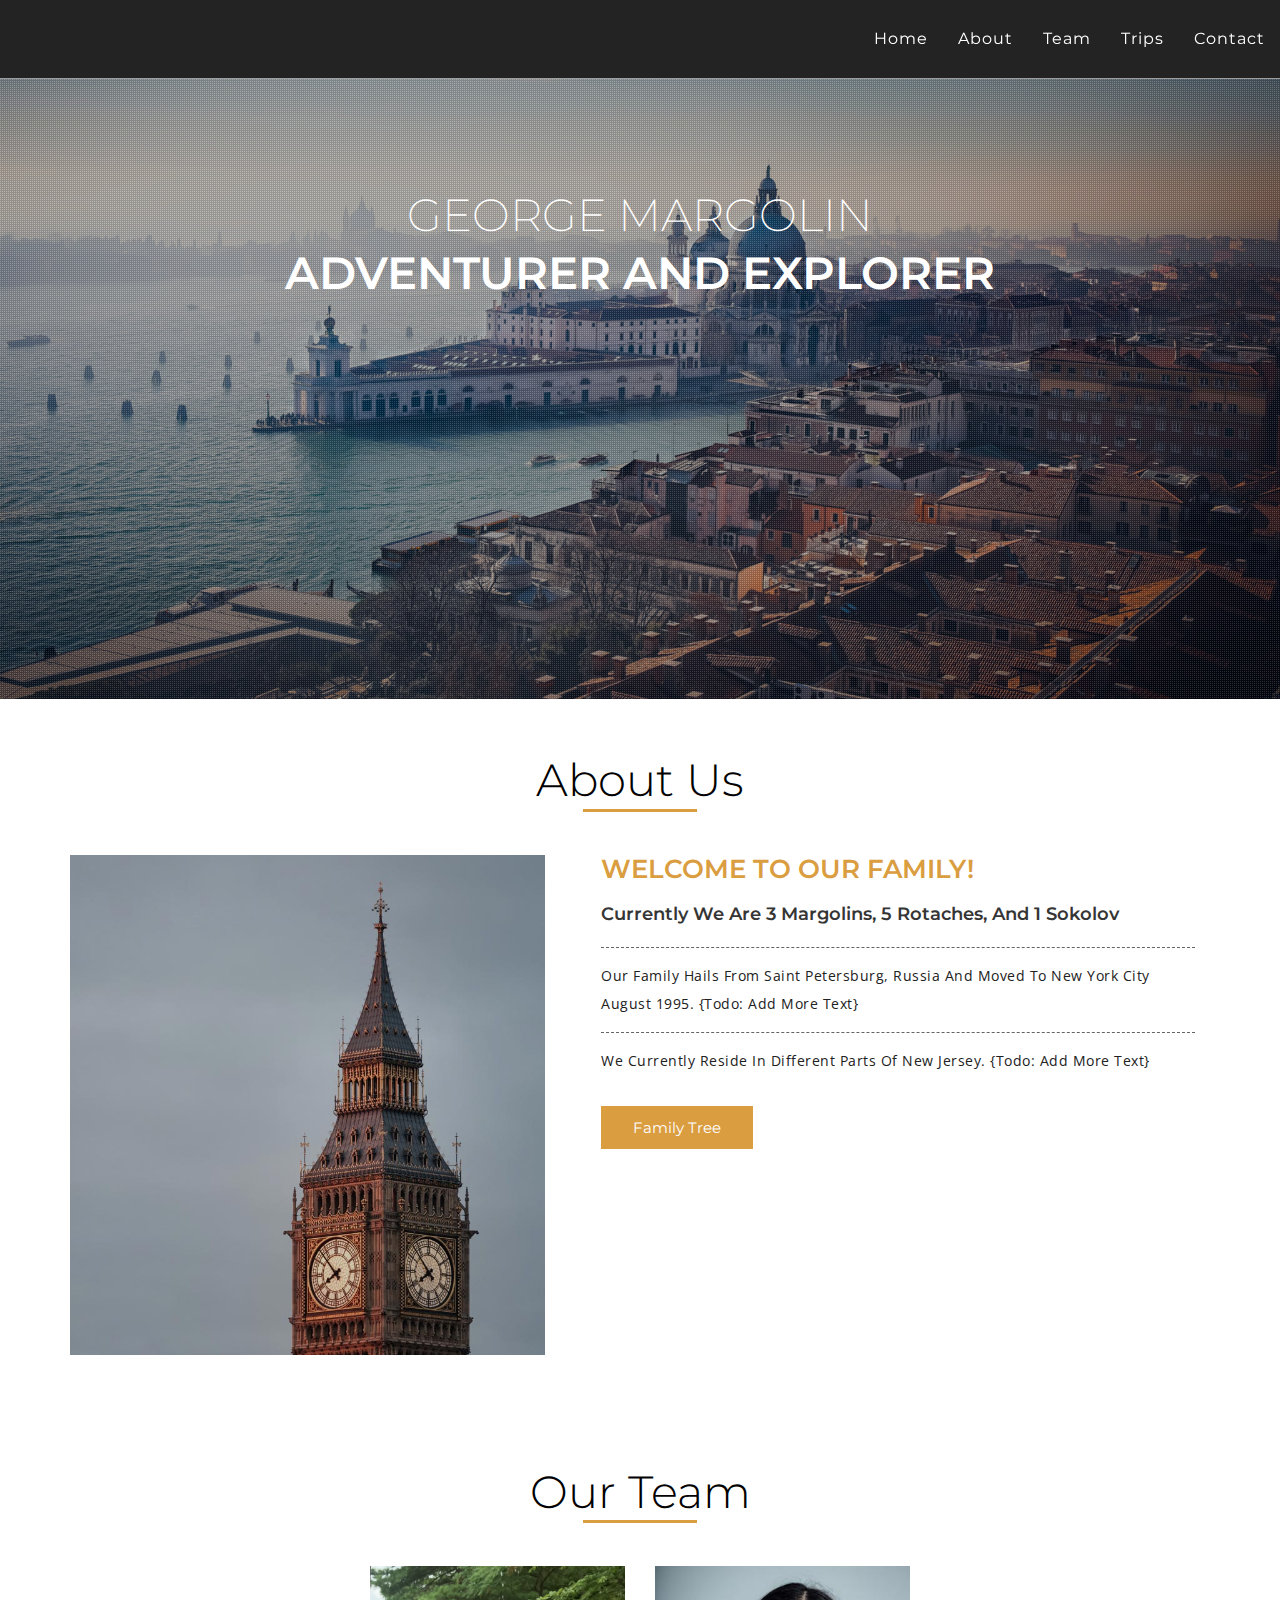
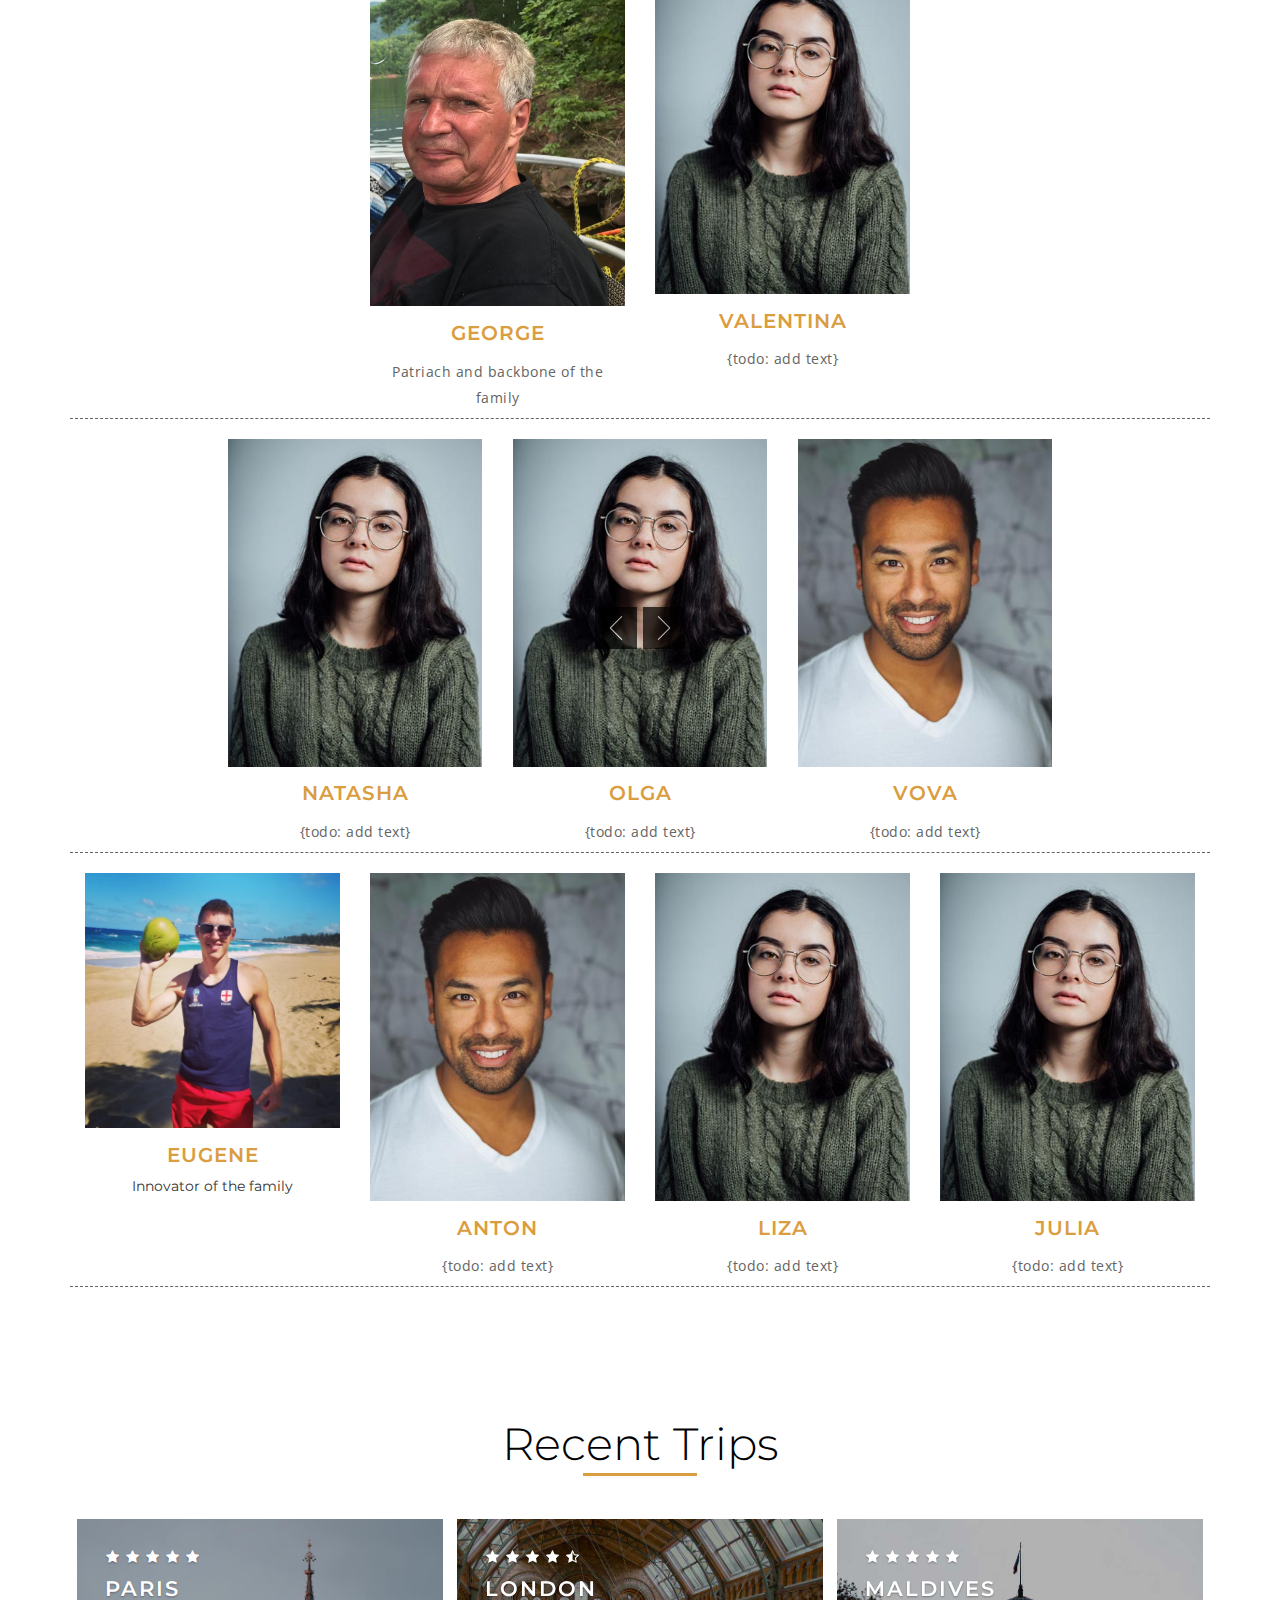
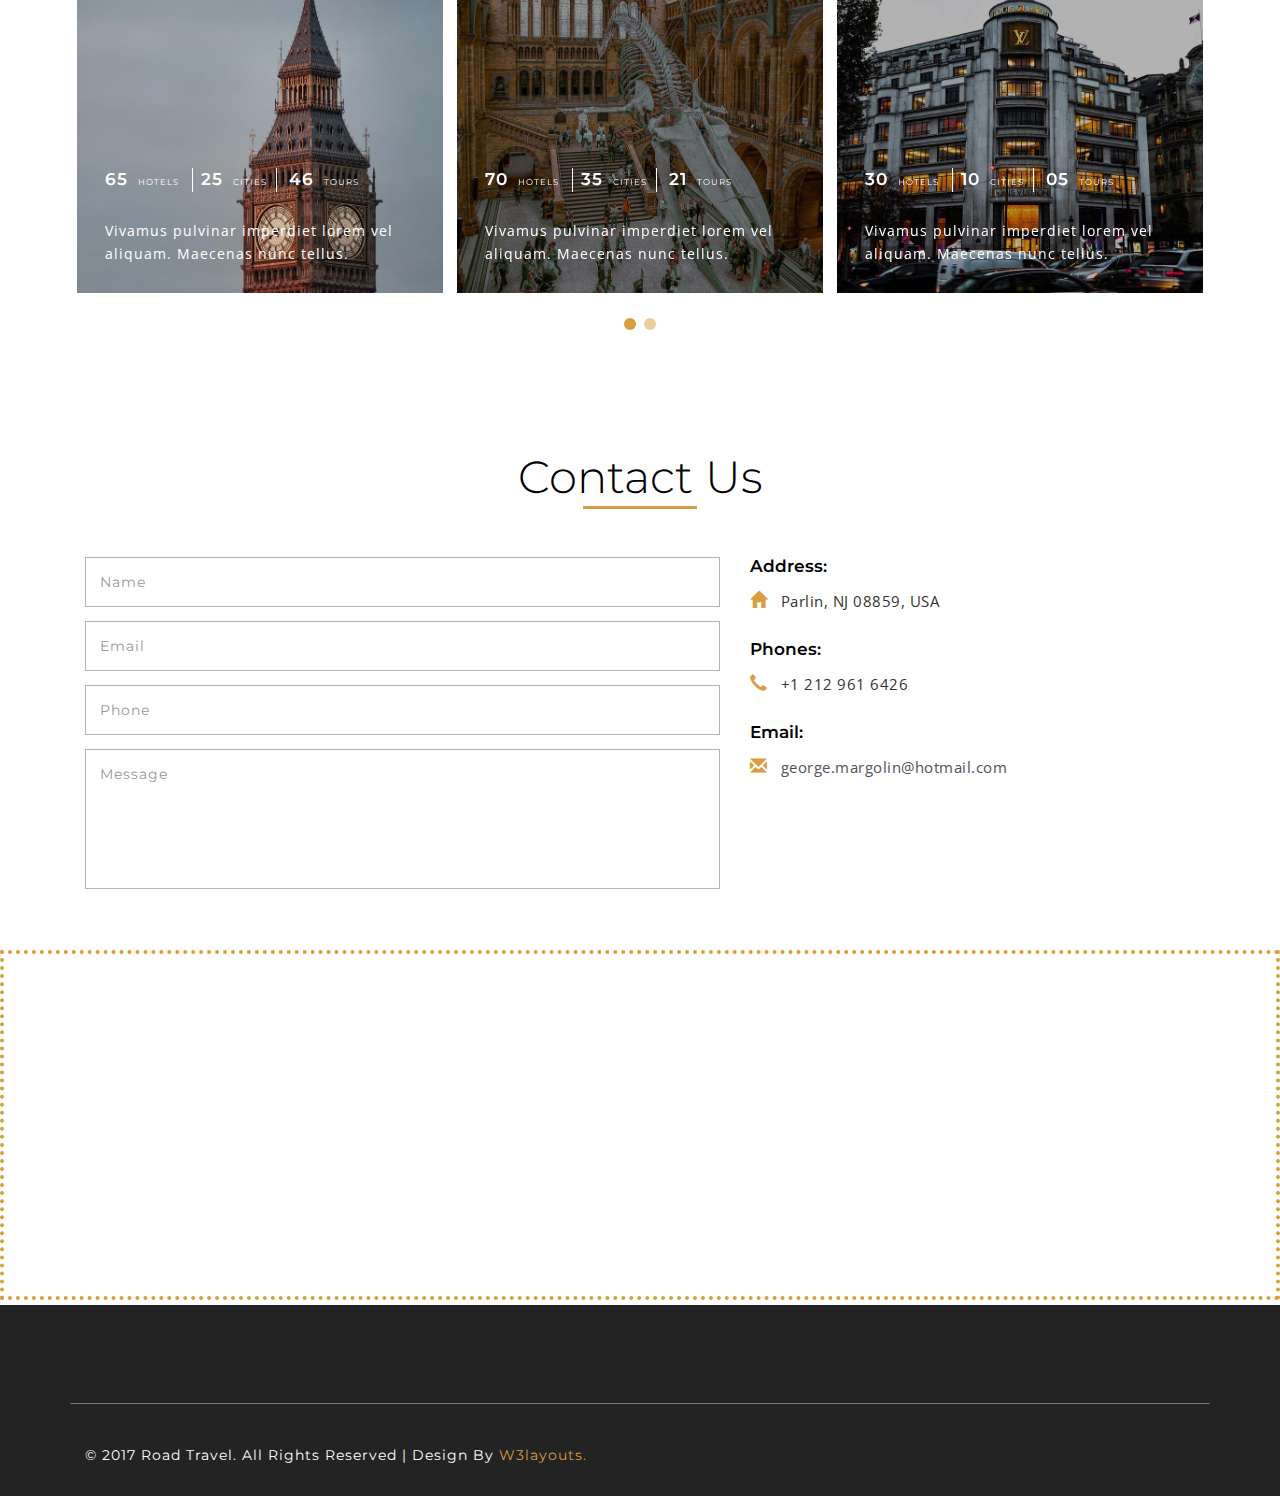
==== index.html @ c6e0de89 "add original template url" ====
<!--
	Author: W3layouts
	Author URL: http://w3layouts.com
	License: Creative Commons Attribution 3.0 Unported
	License URL: http://creativecommons.org/licenses/by/3.0/

https://w3layouts.com/template/road-travel-travel-category-bootstrap-responsive-web-template/
-->
<!DOCTYPE html>
<html lang="en">
<head>
<title>Margolin Travel Page</title>
<!-- Meta tag Keywords -->
<meta name="viewport" content="width=device-width, initial-scale=1">
<meta charset="UTF-8">
<meta name="keywords" content="George Margolin Travel web, Margolin, Sokolov" />
<script type="application/x-javascript"> addEventListener("load", function() { setTimeout(hideURLbar, 0); }, false);
function hideURLbar(){ window.scrollTo(0,1); } </script>
<!--// Meta tag Keywords -->

	<!-- Recent Trips section css files-->
	<link rel="stylesheet" href="css/owl.carousel.css" type="text/css" media="all">
	<link href="css/owl.theme.css" rel="stylesheet">
	<!-- //Recent Trips section css files -->

	<!-- css files -->
	<link rel="stylesheet" href="css/bootstrap.css"> <!-- Bootstrap-Core-CSS -->
	<link rel="stylesheet" href="css/style.css" type="text/css" media="all" /> <!-- Style-CSS --> 
	<link rel="stylesheet" href="css/font-awesome.css"> <!-- Font-Awesome-Icons-CSS -->
	<!-- //css files -->

	<!-- web-fonts -->
	<link href="//fonts.googleapis.com/css?family=Montserrat:100,100i,200,200i,300,300i,400,400i,500,500i,600,600i,700,700i,800,800i,900,900i&amp;subset=cyrillic,cyrillic-ext,latin-ext,vietnamese" rel="stylesheet">

	<link href="//fonts.googleapis.com/css?family=Open+Sans:300,300i,400,400i,600,600i,700,700i,800,800i&amp;subset=cyrillic,cyrillic-ext,greek,greek-ext,latin-ext,vietnamese" rel="stylesheet">
	<!-- //web-fonts -->
	
</head>

<body>

<!-- Header -->
<div class="header">
	<nav class="navbar navbar-default">
		<div class="navbar-header">
			<button type="button" class="navbar-toggle" data-toggle="collapse" data-target="#bs-example-navbar-collapse-1">
				<span class="sr-only">Toggle navigation</span>
				<span class="icon-bar"></span>
				<span class="icon-bar"></span>
				<span class="icon-bar"></span>
			</button>
			<!-- TODO put translation tab and music tab -->
		</div>
		<!--
		<div class="top-nav-text">
			<ul class="social_agileinfo">
				<li><a href="#" class="w3_facebook"><i class="fa fa-facebook"></i></a></li>
				<li><a href="#" class="w3_twitter"><i class="fa fa-twitter"></i></a></li>
				<li><a href="#" class="w3_instagram"><i class="fa fa-instagram"></i></a></li>
				<li><a href="#" class="w3_google"><i class="fa fa-google-plus"></i></a></li>
			</ul>
		</div>
		-->
		<!-- navbar-header -->
		<div class="collapse navbar-collapse" id="bs-example-navbar-collapse-1">
			<ul class="nav navbar-nav navbar-right">
				<li><a class="hvr-underline-from-center active" href="index.html">Home</a></li>
				<li><a href="#about" class="hvr-underline-from-center scroll">About</a></li>
				<li><a href="#team" class="hvr-underline-from-center scroll">Team</a></li>
				<li><a href="#offers" class="hvr-underline-from-center scroll">Trips</a></li>
				<li><a href="#contact" class="hvr-underline-from-center scroll">Contact</a>
			</ul>
		</div>

		<div class="clearfix"> </div>	
	</nav>
</div>
<!-- //Header -->

<!-- Slider -->
<section class="slider">
	<div>
		<ul class="rslides" id="slider">
			<li>
				<div class="w3layouts-banner-top w3layouts-banner-top1">
					<div class="banner-dott">
					<div class="container">
						<div class="slider-info">
								<h2>George Margolin</h2>
								<h4>Adventurer and explorer</h4>
								<div class="bannergrids">
									<div class="col-md-4">
									</div>
									<div class="col-md-4">
									</div>
									<div class="col-md-4">
									</div>
									<div class="clearfix"></div>
								</div>
						</div>
					</div>
					</div>
				</div>
			</li>
			<li>
				<div class="w3layouts-banner-top">
					<div class="banner-dott">
					<div class="container">
						<div class="slider-info">
								<h3>George Margolin</h3>
								<h4>Father and Grandfather</h4>
								<div class="bannergrids">
									<div class="col-md-4">
									</div>
									<div class="col-md-4">
									</div>
									<div class="col-md-4">
									</div>
									<div class="clearfix"></div>
								</div>
						</div>
					</div>
					</div>
				</div>
			</li>
		</ul>
	</div>
	<div class="clearfix"></div>
</section>
<!-- //Slider -->

<!-- About section -->
<section class="about" id="about">
	<div class="container">
		<h3 class="heading">About Us</h3>
		<div class="col-md-5 about_left">
			
		</div>
		<div class="col-md-7 about_right">
			<h3>Welcome to our family!</h3>
			<h4>Currently we are 3 Margolins, 5 Rotaches, and 1 Sokolov</h4>
			<p>Our family hails from Saint Petersburg, Russia and moved to New York City August 1995. {todo: add more text}</p>
			<p>We currently reside in different parts of New Jersey. {todo: add more text}</p>
			<ul>
				<!-- todo add page for family tree -->
				<li><a href="#team" class="w3l scroll">Family Tree</a></li>
			</ul>
		</div>
		<div class="clearfix"></div>
		
	</div>
</section>
<!-- //About section -->

<!-- team -->
<section class="team-section" id="team">
	<div class="container">
		<h3 class="heading">Our Team</h3>
		  <div class="team-row">
			<div class="col-md-3 team-grids">
				<div class="team-img">
					<img class="img-responsive" src="images/george.png" alt="">
					<div class="captn">
						<ul class="top-links">
								<li><a href="#"><i class="fa fa-facebook"></i></a></li>
								<li><a href="#"><i class="fa fa-twitter"></i></a></li>
								
								<li><a href="#"><i class="fa fa-google-plus"></i></a></li>
							</ul>
					</div>
				</div>
				<div class="team-agile">
					<h4>George</h4>
					<p>Patriach and backbone of the family</p>
				</div>
			</div>
			<div class="col-md-3 team-grids">
				<div class="team-img">
					<img class="img-responsive" src="images/t3.jpg" alt="">
					<div class="captn">
						<ul class="top-links">
								<li><a href="#"><i class="fa fa-facebook"></i></a></li>
								<li><a href="#"><i class="fa fa-twitter"></i></a></li>
								
								<li><a href="#"><i class="fa fa-google-plus"></i></a></li>
							</ul>
					</div>
				</div>
				<div class="team-agile">
					<h4>Valentina</h4>
					<p>{todo: add text}</p>
				</div>
			</div>
			<div class="clearfix"> </div>
		  </div>

		  <div class="team-row">
			<div class="col-md-3 team-grids">
				<div class="team-img">
					<img class="img-responsive" src="images/t3.jpg" alt="">
					<div class="captn">
						<ul class="top-links">
								<li><a href="#"><i class="fa fa-facebook"></i></a></li>
								<li><a href="#"><i class="fa fa-twitter"></i></a></li>
								
								<li><a href="#"><i class="fa fa-google-plus"></i></a></li>
							</ul>
					</div>
				</div>
				<div class="team-agile">
					<h4>Natasha</h4>
					<p>{todo: add text}</p>
				</div>
			</div>
			<div class="col-md-3 team-grids">
				<div class="team-img">
					<img class="img-responsive" src="images/t3.jpg" alt="">
					<div class="captn">
						<ul class="top-links">
								<li><a href="#"><i class="fa fa-facebook"></i></a></li>
								<li><a href="#"><i class="fa fa-twitter"></i></a></li>
								
								<li><a href="#"><i class="fa fa-google-plus"></i></a></li>
							</ul>
					</div>
				</div>
				<div class="team-agile">
					<h4>Olga</h4>
					<p>{todo: add text}</p>
				</div>
			</div>
			<div class="col-md-3 team-grids">
				<div class="team-img">
					<img class="img-responsive" src="images/t2.jpg" alt="">
					<div class="captn">
						<ul class="top-links">
								<li><a href="#"><i class="fa fa-facebook"></i></a></li>
								<li><a href="#"><i class="fa fa-twitter"></i></a></li>
								
								<li><a href="#"><i class="fa fa-google-plus"></i></a></li>
							</ul>
					</div>
				</div>
				<div class="team-agile">
					<h4>Vova</h4>
					<p>{todo: add text}</p>
				</div>
			</div>
			<div class="clearfix"> </div>
		  </div>

		  <div class="team-row">
			<div class="col-md-3 team-grids">
				<div class="team-img">
					<img class="img-responsive" src="images/eugene.jpeg" alt="">
					<div class="captn">
						<ul class="top-links">
								<li><a href="#"><i class="fa fa-facebook"></i></a></li>
								<li><a href="#"><i class="fa fa-twitter"></i></a></li>
								
								<li><a href="#"><i class="fa fa-google-plus"></i></a></li>
							</ul>
					</div>
				</div>
				<div class="team-agile">
					<h4>Eugene</h4>Innovator of the family</p>
				</div>
			</div>
			<div class="col-md-3 team-grids">
				<div class="team-img">
					<img class="img-responsive" src="images/t2.jpg" alt="">
					<div class="captn">
						<ul class="top-links">
								<li><a href="#"><i class="fa fa-facebook"></i></a></li>
								<li><a href="#"><i class="fa fa-twitter"></i></a></li>
								
								<li><a href="#"><i class="fa fa-google-plus"></i></a></li>
							</ul>
					</div>
				</div>
				<div class="team-agile">
					<h4>Anton</h4>
					<p>{todo: add text}</p>
				</div>
			</div>
			<div class="col-md-3 team-grids">
				<div class="team-img">
					<img class="img-responsive" src="images/t3.jpg" alt="">
					<div class="captn">
						<ul class="top-links">
								<li><a href="#"><i class="fa fa-facebook"></i></a></li>
								<li><a href="#"><i class="fa fa-twitter"></i></a></li>
								
								<li><a href="#"><i class="fa fa-google-plus"></i></a></li>
							</ul>
					</div>
				</div>
				<div class="team-agile">
					<h4>Liza</h4>
					<p>{todo: add text}</p>
				</div>
			</div>
			<div class="col-md-3 team-grids">
				<div class="team-img">
					<img class="img-responsive" src="images/t3.jpg" alt="">
					<div class="captn">
						<ul class="top-links">
								<li><a href="#"><i class="fa fa-facebook"></i></a></li>
								<li><a href="#"><i class="fa fa-twitter"></i></a></li>
								
								<li><a href="#"><i class="fa fa-google-plus"></i></a></li>
							</ul>
					</div>
				</div>
				<div class="team-agile">
					<h4>Julia</h4>
					<p>{todo: add text}</p>
				</div>
			</div>
			<div class="clearfix"> </div>
		  </div>

	</div>	
</section>		
<!-- //team -->

<!-- Tour trips  -->
<section class="special" id="offers">
	<div class="container">
	<h3 class="heading">Recent Trips</h3>
		<div class="agileits-special-grids">
			<div id="owl-demo" class="owl-carousel owl-theme">
				<div class="item">
					<div class="special-info">
						<div class="special-info-top">
							<div class="special-star">
								<i class="fa fa-star" aria-hidden="true"></i>
								<i class="fa fa-star" aria-hidden="true"></i>
								<i class="fa fa-star" aria-hidden="true"></i>
								<i class="fa fa-star" aria-hidden="true"></i>
								<i class="fa fa-star" aria-hidden="true"></i>
							</div>
							<h4>Paris</h4>
						</div>
						<div class="special-info-bottom">
							<ul>
								<li>65 <span>hotels</span></li>
								<li>25 <span>Cities</span></li>
								<li>46 <span>Tours</span></li>
							</ul>
							<p>Vivamus pulvinar imperdiet lorem vel aliquam. Maecenas nunc tellus.</p>
						</div>
					</div>	
				</div>
				<div class="item">
					<div class="special-info special-info1">
						<div class="special-info-top">
							<div class="special-star">
								<i class="fa fa-star" aria-hidden="true"></i>
								<i class="fa fa-star" aria-hidden="true"></i>
								<i class="fa fa-star" aria-hidden="true"></i>
								<i class="fa fa-star" aria-hidden="true"></i>
								<i class="fa fa-star-half-o" aria-hidden="true"></i>
							</div>
							<h4>London</h4>
						</div>
						<div class="special-info-bottom">
							<ul>
								<li>70 <span>hotels</span></li>
								<li>35 <span>Cities</span></li>
								<li>21 <span>Tours</span></li>
							</ul>
							<p>Vivamus pulvinar imperdiet lorem vel aliquam. Maecenas nunc tellus.</p>
						</div>
					</div>
				</div>
				<div class="item">
					<div class="special-info special-info2">
						<div class="special-info-top">
							<div class="special-star">
								<i class="fa fa-star" aria-hidden="true"></i>
								<i class="fa fa-star" aria-hidden="true"></i>
								<i class="fa fa-star" aria-hidden="true"></i>
								<i class="fa fa-star" aria-hidden="true"></i>
								<i class="fa fa-star" aria-hidden="true"></i>
							</div>
							<h4>Maldives</h4>
						</div>
						<div class="special-info-bottom">
							<ul>
								<li>30 <span>hotels</span></li>
								<li>10 <span>Cities</span></li>
								<li>05 <span>Tours</span></li>
							</ul>
							<p>Vivamus pulvinar imperdiet lorem vel aliquam. Maecenas nunc tellus.</p>
						</div>
					</div>
				</div>
				<div class="item">
					<div class="special-info">
						<div class="special-info-top">
							<div class="special-star">
								<i class="fa fa-star" aria-hidden="true"></i>
								<i class="fa fa-star" aria-hidden="true"></i>
								<i class="fa fa-star" aria-hidden="true"></i>
								<i class="fa fa-star" aria-hidden="true"></i>
								<i class="fa fa-star-half-o" aria-hidden="true"></i>
							</div>
							<h4>Bermuda</h4>
						</div>
						<div class="special-info-bottom">
							<ul>
								<li>120 <span>hotels</span></li>
								<li>50 <span>Cities</span></li>
								<li>24 <span>Tours</span></li>
							</ul>
							<p>Vivamus pulvinar imperdiet lorem vel aliquam. Maecenas nunc tellus.</p>
						</div>
					</div>	
				</div>
				<div class="item">
					<div class="special-info special-info1">
						<div class="special-info-top">
							<div class="special-star">
								<i class="fa fa-star" aria-hidden="true"></i>
								<i class="fa fa-star" aria-hidden="true"></i>
								<i class="fa fa-star" aria-hidden="true"></i>
								<i class="fa fa-star" aria-hidden="true"></i>
								<i class="fa fa-star" aria-hidden="true"></i>
							</div>
							<h4>Australia</h4>
						</div>
						<div class="special-info-bottom">
							<ul>
								<li>70 <span>hotels</span></li>
								<li>35 <span>Cities</span></li>
								<li>21 <span>Tours</span></li>
							</ul>
							<p>Vivamus pulvinar imperdiet lorem vel aliquam. Maecenas nunc tellus.</p>
						</div>
					</div>
				</div>
				<div class="item">
					<div class="special-info special-info2">
						<div class="special-info-top">
							<div class="special-star">
								<i class="fa fa-star" aria-hidden="true"></i>
								<i class="fa fa-star" aria-hidden="true"></i>
								<i class="fa fa-star" aria-hidden="true"></i>
								<i class="fa fa-star" aria-hidden="true"></i>
								<i class="fa fa-star-half-o" aria-hidden="true"></i>
							</div>
							<h4>Thailand</h4>
						</div>
						<div class="special-info-bottom">
							<ul>
								<li>30 <span>hotels</span></li>
								<li>10 <span>Cities</span></li>
								<li>05 <span>Tours</span></li>
							</ul>
							<p>Vivamus pulvinar imperdiet lorem vel aliquam. Maecenas nunc tellus.</p>
						</div>
					</div>
				</div>
			</div>
		</div>
	</div>
</section>
<!-- //Tour packages -->

<!-- contact -->		
<section class="contact" id="contact">
	<div class="container">
		<h3 class="heading">Contact Us</h3>
		<div class="contact-agileinfo">
			<div class="col-md-7 contact-right"> 
				<form action="#" method="post">  
					<input type="text" name="Name" placeholder="Name" required="">
					<input type="email" class="email" name="Email" placeholder="Email" required="">
					<input type="text" name="Phone no" placeholder="Phone" required="">
					<textarea name="Message" placeholder="Message" required=""></textarea>
					<!-- todo implement contact form <input type="submit" value="SUBMIT" >  -->
				</form>
			</div>
			<div class="col-md-5 contact-left">
				<div class="address">
					<h5>Address:</h5>
					<p><i class="glyphicon glyphicon-home"></i> Parlin, NJ 08859, USA</p>
				</div>
				<div class="address address-mdl">
					<h5>Phones:</h5>
					<p><i class="glyphicon glyphicon-earphone"></i> +1 212 961 6426</p>
				</div>
				<div class="address">
					<h5>Email:</h5>
					<p><i class="glyphicon glyphicon-envelope"></i> <a href="mailto:george.margolin@hotmail.com">george.margolin@hotmail.com</a></p>
				</div>
			</div>
			<div class="clearfix"></div>
		</div>
	</div>
</section>
<section class="agileits-w3layouts-map">
	<iframe src="https://www.google.com/maps/embed?pb=!1m14!1m8!1m3!1d3035.840729826542!2d-74.27171308756289!3d40.45666197859065!3m2!1i1024!2i768!4f13.1!3m3!1m2!1s0x89c3cb98b7c00d93%3A0xe7745914ebf3144c!2sSpinnaker%20Pointe%20Clubhouse!5e0!3m2!1sen!2svi!4v1703189027589!5m2!1sen!2svi" allowfullscreen></iframe>

<!-- todo add page visitor js -->

</section>
<!-- //contact -->	


<!-- footer start here -->
<section class="footer-agile">
	<div class="container">
		<div class="footer-agilem">
			<div class="col-sm-8 col-xs-9 copy-w3lsright">
				<p>© 2017 Road Travel. All rights reserved | Design by <a href="http://w3layouts.com"> W3layouts.</a></p>
			</div>
			<div class="clearfix"></div>
		</div>
	</div>
</section>
<!-- //footer end here -->


<!-- js-scripts -->		

	<!-- js -->
	<script type="text/javascript" src="js/jquery-2.1.4.min.js"></script>
	<script type="text/javascript" src="js/bootstrap.js"></script> <!-- Necessary-JavaScript-File-For-Bootstrap --> 
	<!-- //js -->	

	<!--  Testimonials js-->
	<script defer src="js/jquery.flexslider.js"></script>
	<!--Start-slider-script-->
		<script type="text/javascript">
		
		$(window).load(function(){
		  $('.flexslider').flexslider({
			animation: "slide",
			start: function(slider){
			  $('body').removeClass('loading');
			}
		  });
		});
	  </script>
	<!--End-slider-script-->
	<!--  //Testimonials js-->

	<!-- Recent Trips js file-->
	<script src="js/owl.carousel.js"></script>
		<!-- Recent Trips Script-->
		<script>
		$(document).ready(function() { 
			$("#owl-demo").owlCarousel({
		 
				autoPlay: 3000, //Set AutoPlay to 3 seconds
				autoPlay:true,
				items : 3,
				itemsDesktop : [640,5],
				itemsDesktopSmall : [414,4]
		 
			});
			
		}); 
		</script>
		<!-- //Recent Trips section Script-->
	<!-- //Recent Trips js file-->

	<!-- start-smoth-scrolling -->
	<script src="js/SmoothScroll.min.js"></script>
	<script type="text/javascript" src="js/move-top.js"></script>
	<script type="text/javascript" src="js/easing.js"></script>
	<script type="text/javascript">
		jQuery(document).ready(function($) {
			$(".scroll").click(function(event){		
				event.preventDefault();
				$('html,body').animate({scrollTop:$(this.hash).offset().top},1000);
			});
		});
	</script>
	<!-- here stars scrolling icon -->
	<script type="text/javascript">
		$(document).ready(function() {
			/*
				var defaults = {
				containerID: 'toTop', // fading element id
				containerHoverID: 'toTopHover', // fading element hover id
				scrollSpeed: 1200,
				easingType: 'linear' 
				};
			*/
								
			$().UItoTop({ easingType: 'easeOutQuart' });
								
			});
	</script>
	<!-- //here ends scrolling icon -->
	<!-- start-smoth-scrolling -->

	<!-- Banner-js -->
	<script src="js/responsiveslides.min.js"></script>
	<script>
		$(function () {
			$("#slider").responsiveSlides({
				auto: true,
				pager:false,
				nav: true,
				speed: 1000,
				namespace: "callbacks",
				before: function () {
					$('.events').append("<li>before event fired.</li>");
				},
				after: function () {
					$('.events').append("<li>after event fired.</li>");
				}
			});
		});
	</script>
	<!-- //Baneer-js -->

	<!-- script for fonts --
		<script>
		$(document).ready(function() {

		var fontSize = $(window).width()/50;
		$('body').css('font-size', fontSize);

		$(window).resize(function() {
		var fontSize = $(window).width()/50;
		$('body').css('font-size', fontSize);
		});

		});
		</script>
	<!-- //script for fonts -->

<!-- //js-scripts -->
</body>
</html>
---- css/style.css ----
/*--
Author: W3layouts
Author URL: http://w3layouts.com
License: Creative Commons Attribution 3.0 Unported
License URL: http://creativecommons.org/licenses/by/3.0/
--*/
body{
	padding:0;
	margin:0;
	background:#fff;
	position:relative;
	font-family: 'Montserrat', sans-serif;
}
body a{
    transition:0.5s all;
	-webkit-transition:0.5s all;
	-moz-transition:0.5s all;
	-o-transition:0.5s all;
	-ms-transition:0.5s all;
}
a:hover{
	text-decoration:none;
}
input[type="button"],input[type="submit"],.contact-form input[type="submit"]{
	transition:0.5s all;
	-webkit-transition:0.5s all;
	-moz-transition:0.5s all;
	-o-transition:0.5s all;
	-ms-transition:0.5s all;
}
h1,h2,h3,h4,h5,h6{
	margin:0;	
	font-weight: 600;
}	
p{
	margin:0;
	letter-spacing: .5px;
	font-family: 'Open Sans', sans-serif;
}
ul{
	margin:0;
	padding:0;
}
label{
	margin:0;
}
/*--header--*/
.navbar-header h1 {
    text-align: center;
}
.navbar-header h1 img {
    margin-right: 0.3em;
}
.navbar-header h1 a {
    color: #FFF;
    text-decoration: none;
    font-size: 30px;
    display: block;
    background: #da9d40;
    padding: 12px 20px;
    font-weight: 600;
	font-family: 'Montserrat', sans-serif;
}
.navbar-header h1 a span {
    font-size: .3em;
    display: block;
    letter-spacing: 8px;
}
.social_agileinfo li {
    display: inline-block;
}
.social_agileinfo li a {
    width: 38px;
    height: 38px;
    line-height: 38px;
    display: block;
    border: 1px dashed #fff;
    text-align: center;
    color: #fff;
}
.w3_facebook:hover {
    border-color: #3b5998;
    color: #3b5998;
    -webkit-border-radius: 50%;
    -moz-border-radius: 50%;
    border-radius: 50%;
}
.w3_twitter:hover {
    border-color:#1da1f2;
    color: #1da1f2;
    -webkit-border-radius: 50%;
    -moz-border-radius: 50%;
    border-radius: 50%;
}
.w3_google:hover {
    border-color: #dd4b39;
    color: #dd4b39;
    -webkit-border-radius: 50%;
    -moz-border-radius: 50%;
    border-radius: 50%;
}
.w3_instagram:hover {
    border-color: #833ab4;
    color: #833ab4;
    -webkit-border-radius: 50%;
    -moz-border-radius: 50%;
    border-radius: 50%;
}

/*-- top-nav --*/
.glyphicon.glyphicon-phone {
    color: #000;
    font-size: 33px;
	display: inline;
}
.nav-contact-w3ls {
    padding-right: 10px;
    margin-right: 10px;
	float: left;
}
.nav-contact-w3ls i.fa {
    color: #fff;
    font-size: 17px;
    background: #23B684;
    border-radius: 50%;
    width: 40px;
    height: 40px;
    text-align: center;
    line-height: 40px;
    margin-right: .5em;
}
.nav-contact-w3ls p {
    display: inline-block;
    font-size: 16px;
    text-transform: uppercase;
    letter-spacing: 1px;
    color: #ffffff;
}
.top-nav-text .call {
    font-size: 14px;
    color: #ffffff;
    font-weight: 600;
    /* float: left; */
    margin-top: 4px;
}
.top-nav-text {
	padding: 10px 0;
    float: right;
    width: 11%;
    margin-left: 18em;
}
/* Underline From Center */
.hvr-underline-from-center {
  display: inline-block;
  vertical-align: middle;
  -webkit-transform: translateZ(0);
  transform: translateZ(0);
  box-shadow: 0 0 1px rgba(0, 0, 0, 0);
  -webkit-backface-visibility: hidden;
  backface-visibility: hidden;
  -moz-osx-font-smoothing: grayscale;
  position: relative;
  overflow: hidden;
}
.hvr-underline-from-center:before {
  content: "";
  position: absolute;
  z-index: -1;
  left: 50%;
  right: 50%;
  bottom: 0;
  background: #da9d40;
  height: 2px;
  -webkit-transition-property: left, right;
  transition-property: left, right;
  -webkit-transition-duration: 0.3s;
  transition-duration: 0.3s;
  -webkit-transition-timing-function: ease-out;
  transition-timing-function: ease-out;
}
.hvr-underline-from-center:hover:before, .hvr-underline-from-center:focus:before, .hvr-underline-from-center:active:before {
  left: 0;
  right: 0;
}

.navbar-default {
    background: none;
    border: none;
    margin: 0;
    min-height: inherit;
}
.navbar-default .navbar-nav > .active > a, .navbar-default .navbar-nav > .active > a:hover, .navbar-default .navbar-nav > .active > a:focus {
    color: #99abd5;
    background: none;
}
.navbar-nav > li {
   margin: 0 0.5em;
}
.navbar-nav > li:nth-child(6){
	margin-right:0!important;
}
.navbar-default .navbar-nav > li > a:hover, .navbar-default .navbar-nav > li > a:focus,.navbar-default .navbar-nav li a.active {
    color: #ff8c00;
}
.navbar-right {
    float: right!important;
    margin-right:0px!important;
    margin-top: 0em;
    padding: 14px 0;
}
.navbar-collapse {
    padding: 0!important;
}
/*-- //top-nav --*/
/*-- animate popup --*/ 
/*-- login form --*/
.login-top.sign-top {
    background: #272525;
}
.agileits-login {
    padding:3em;
}
.agileits-login input[type="text"], .agileits-login input[type="password"], .agileits-login input[type="email"], .agileits-login textarea {
    outline: none;
    font-size: 1em;
    color: #fff;
    padding: 10px;
	letter-spacing: 1px;
    margin: 0;
    width: 100%;
    border: none;
    border-bottom: 2px solid transparent;
    -webkit-appearance: none;
    margin-bottom: 2em;
    background: rgba(146, 142, 142, 0.33);
}
.agileits-login textarea {
	resize:none;
	height:80px;
	margin-bottom:0!important;
}
.agileits-login input[type="text"]:focus, .agileits-login input[type="password"]:focus,.agileits-login input[type="email"]:focus,.agileits-login textarea:focus {
    border-bottom: 2px solid rgb(223, 31, 58);
}
.agileits-login ::-webkit-input-placeholder {
   color: #fff; 
} 
.agileits-login :-moz-placeholder { /* Firefox 18- */
   color: #fff;
} 
.agileits-login ::-moz-placeholder {  /* Firefox 19+ */
   color: #fff; 
} 
.agileits-login :-ms-input-placeholder {  
   color: #fff; 
}
/*-- checkbox --*/
.agileits-login label {
    font-size: 1em;
    color: #fff;
	letter-spacing: 0.5px;
    font-weight: 400;
    cursor: pointer;
    position: relative;
}
input.checkbox {
    background: #ff304d;
    cursor: pointer;
    width: 1.2em;
    height: 1.2em;
    display: inline-block;
	margin: 0 5px 0 0;
	vertical-align: text-bottom;
}
input.checkbox:before {
	content: "";
	position: absolute;
	width: 1.2em;
	height: 1.2em;
	background: inherit;
	cursor: pointer;
}
input.checkbox:after {
	content: ""; 
	position: absolute;
	top: 0px;
	left: 0;
	z-index: 1;
	width: 1.2em;
	height: 1.2em;
	border: 1px solid #fff; 
	-webkit-transition: .4s ease-in-out;
	-moz-transition: .4s ease-in-out; 
	transition: .4s ease-in-out;
}
input.checkbox:checked:after {
	-webkit-transform: rotate(-45deg);
	-moz-transform: rotate(-45deg);
	-o-transform: rotate(-45deg);
	-ms-transform: rotate(-45deg);
	transform: rotate(-45deg);
	height: 1.2em;
	border-color: #fff;
	border-top-color: transparent;
	border-right-color: transparent;
}
.anim input.checkbox:checked:after {
	-webkit-transform: rotate(-45deg);
	-moz-transform: rotate(-45deg);
	-o-transform: rotate(-45deg);
	-ms-transform: rotate(-45deg);
	transform: rotate(-45deg);
	height: .6em;
	border-color: transparent;
	border-right-color: transparent;
	animation: .4s rippling .4s ease;
	animation-fill-mode: forwards;
}
@keyframes rippling {
	50% {
		border-left-color: #fff;
	}
	100% {
		border-bottom-color: #fff;
		border-left-color: #fff;
	}
} 
/*-- //checkbox --*/ 
.wthree-text {
    margin-top: 0.5em;
}
.wthree-text ul li {
    display: inline-block;
    float: left;
}
.wthree-text ul li:nth-child(2) {
    float: right;
}
.wthree-text ul li a {
    font-size: 1em;
    color: #fff;
	letter-spacing: 0.5px;
	transition: 0.5s all;
	-webkit-transition: 0.5s all;
	-moz-transition: 0.5s all;
	-o-transition: 0.5s all;
	-ms-transition: 0.5s all;
}
.wthree-text ul li a:hover {
    text-decoration: underline;
}
.w3ls-submit {
    text-align: center;
    margin-top: 2.5em;
} 
.agileits-login input[type="submit"] {
    font-size: 1em;
    color: #fff;
    border:none;
    outline: none;
    padding: .8em 5em;
    -webkit-appearance: none;
	text-transform: uppercase;
    transition: .5s all;
    background: #dd1733;
    display: inline-block;
	transition: 0.5s all;
	-webkit-transition: 0.5s all;
	-moz-transition: 0.5s all;
	-o-transition: 0.5s all;
	-ms-transition: 0.5s all;
}
.agileits-login input[type="submit"]:hover {
    background:#01bcfa;
	transition: 0.5s all;
	-webkit-transition: 0.5s all;
	-moz-transition: 0.5s all;
	-o-transition: 0.5s all;
	-ms-transition: 0.5s all;
} 
.modal-header {
    border-bottom: none;
}
/*-- //animate popup --*/ 
.navbar {
  margin-bottom: 0;
}
.navbar-nav {
  float: right;
}
.navbar-default {
  background:none;
  border-color: #012231;
}
.navbar-default .navbar-brand {
	color:#fff !important;
	font-size:40px;
	text-decoration: none;
}
a.navbar-brand img {
    display: inline-block;
}
.navbar-default .navbar-collapse, .navbar-default .navbar-form {
    padding: 0;
}
.navbar-default .navbar-brand:hover {
	color: #fff;
	text-decoration: none;
}
a.navbar-brand span {
  color: #2FD828;
  margin-left: 12px;
}
.navbar {
    position: relative;
    min-height: inherit;
}
.navbar-default .navbar-nav > .active > a, .navbar-default .navbar-nav > .active > a:hover, .navbar-default .navbar-nav > .active > a:focus {
  color: #fff;
  background-color: #2FD828;
}
.navbar-default .navbar-nav > li > a{
	color: #fff;
	font-size: 16px;
	letter-spacing: 1px;
	text-transform:capitalize;
    padding: 5px 0;
    margin: 0 .5em;
    position: relative;
    font-weight: 400;
}
.navbar-nav > li > a {
    padding-top: 10px;
    padding-bottom: 10px;
}
.navbar-default .navbar-nav > .open > a, .navbar-default .navbar-nav > .open > a:hover, .navbar-default .navbar-nav > .open > a:focus {
    color: #fff;
    background-color: transparent;
}
.dropdown-menu > li > a {
    padding: 10px 20px;
    color: #000;
    font-size: 15px;
}
.dropdown-menu {
    padding: 0px 0;
}
.dropdown-menu > li > a:hover, .dropdown-menu > li > a:focus {
    color: #fff;
    background-color: #da9d40;
}
.caret {
    color: #da9d40;
}
.navbar-brand {
    height: 0;
    padding: 0;
}
.navbar{
    border-radius: 0px; 
	border:none;
}
.navbar-default .navbar-brand {
    color: #fff;
}
.navbar-default .navbar-nav > li > a:hover, .navbar-default .navbar-nav > li > a:focus, .navbar-default .navbar-nav > li > a.active {
    color: #ffffff;
}
.navbar {
    border-radius: 0px;
    border: none;
    padding: 10px 0;
}
.header {
    background: #232323;
    border-bottom: 1px solid #9e9e9e;
	padding:0 0em;
}
/*--//header--*/
/*--slider--*/
#slider2,
#slider3 {
  box-shadow: none;
  -moz-box-shadow: none;
  -webkit-box-shadow: none;
  margin: 0 auto;
}
.rslides_tabs li:first-child {
  margin-left: 0;
}
.rslides_tabs .rslides_here a {
  background: rgba(255,255,255,.1);
  color: #fff;
  font-weight: bold;
}
.events {
  list-style: none;
}
.callbacks_container {
  position: relative;
  float: left;
  width: 100%;
}
.callbacks {
  position: relative;
  list-style: none;
  overflow: hidden;
  width: 100%;
  padding: 0;
  margin: 0;
}
.callbacks li {
  position: absolute;
  width: 100%;
}
.callbacks img {
  position: relative;
  z-index: 1;
  height: auto;
  border: 0;
}
.callbacks .caption {
	display: block;
	position: absolute;
	z-index: 2;
	font-size: 20px;
	text-shadow: none;
	color: #fff;
	left: 0;
	right: 0;
	padding: 10px 20px;
	margin: 0;
	max-width: none;
	top: 10%;
	text-align: center;
}

.callbacks_nav {
    position: absolute;
    -webkit-tap-highlight-color: rgba(0,0,0,0);
    top: 55%;
    left: 40px;
    opacity: 0.7;
    z-index: 3;
    text-indent: -9999px;
    overflow: hidden;
    text-decoration: none;
    height: 42px;
    width: 42px;
}
.callbacks_nav.next {
    left: auto;
    background: url(../images/left.png) no-repeat 9px 9px  #000;
    right: 47.2%;
}
.callbacks_nav.next:hover {
    background-color: #da9d40;
}
.callbacks_nav.prev {
    left: auto;
    background: url(../images/right.png) no-repeat 9px 9px #000;
    left: 47.2%;
}
.callbacks_nav.prev:hover {
    background-color: #da9d40;
}
#slider3-pager a {
  display: inline-block;
}
#slider3-pager span{
  float: left;
}
#slider3-pager span{
	width:100px;
	height:15px;
	background:#fff;
	display:inline-block;
	border-radius:30em;
	opacity:0.6;
}
#slider3-pager .rslides_here a {
  background: #FFF;
  border-radius:30em;
  opacity:1;
}
#slider3-pager a {
  padding: 0;
}
#slider3-pager li{
	display:inline-block;
}
.rslides {
  position: relative;
  list-style: none;
  overflow: hidden;
  width: 100%;
  padding: 0;
}
.rslides li {
  -webkit-backface-visibility: hidden;
  position: absolute;
  display:none;
  width: 100%;
  left: 0;
  top: 0;
}
.rslides li{
  position: relative;
  display:block;
  float: left;
}
.rslides img {
  height: auto;
  border: 0;
  }
.callbacks_tabs {
    list-style: none;
    position: absolute;
    top: 75%;
    left: 46%;
    padding: 0;
    margin: 0;
    display: block;
    z-index: 99;
}
.slider-top span{
	font-weight:600;
}
.callbacks_tabs li {
    display: inline-block;
    margin: 0px 7px;
    border: 1px solid #fff;
    border-radius: 50%;
    line-height: 0;
    width: 26px;
    height: 26px;
    padding: 0px 5px;
}
/*----*/
.callbacks_tabs a{
 visibility: hidden;
}
.callbacks_tabs a:after {
    content: "\f111";
    font-size: 0;
    font-family: FontAwesome;
    visibility: visible;
    display: block;
    height:15px;
    width:15px;
    display: inline-block;
    background: #ffffff;
    border-radius: 50%;
    -webkit-border-radius: 50%;
    -o-border-radius: 50%;
    -moz-border-radius: 50%;
    -ms-border-radius: 50%;
}
.callbacks_here a:after{
       background: #ff4c4c;
}
/*-- //slider --*/
/*-- banner-top --*/
.w3layouts-banner-top{
    background: url(../images/bg5.jpg) no-repeat 0px 0px;
    background-size: cover;	
	-webkit-background-size: cover;	
	-moz-background-size: cover;
	-o-background-size: cover;		
	-moz-background-size: cover;
	min-height:700px;
}
.w3layouts-banner-top1{
	background: url(../images/bg7.jpg) no-repeat 0px 0px;
    background-size: cover;	
	-webkit-background-size: cover;	
	-moz-background-size: cover;
	-o-background-size: cover;		
	-moz-background-size: cover;
	min-height:700px;
}
.w3layouts-banner-top2{
	background: url(../images/bg8.jpg) no-repeat 0px 0px;
    background-size: cover;	
	-webkit-background-size: cover;	
	-moz-background-size: cover;
	-o-background-size: cover;		
	-moz-background-size: cover;	
	min-height:700px;
}
.w3layouts-banner-top3{
	background: url(../images/bg.jpg) no-repeat 0px 0px;
    background-size: cover;	
	-webkit-background-size: cover;	
	-moz-background-size: cover;
	-o-background-size: cover;		
	-moz-background-size: cover;	
	min-height:700px;
}
.w3layouts-banner-top4{
	background: url(../images/bg4.jpg) no-repeat 0px 0px;
    background-size: cover;	
	-webkit-background-size: cover;	
	-moz-background-size: cover;
	-o-background-size: cover;		
	-moz-background-size: cover;
	min-height:700px;
}
.banner-dott, .banner-dott1 {
    background: url(../images/dott.png)repeat 0px 0px;
    background-size: 2px;
    -webkit-background-size: 2px;
    -moz-background-size: 2px;
    -o-background-size: 2px;
    -ms-background-size: 2px;
	min-height:700px;
}

.banner1{
    background: url(../images/bg2.jpg) no-repeat 0px 0px;
    background-size: cover;	
	-webkit-background-size: cover;	
	-moz-background-size: cover;
	-o-background-size: cover;		
	-moz-background-size: cover;
	min-height:300px;
}
.w3ls-button a {
    color: #ffffff;
    font-size: 15px;
    padding: .8em 2em;
    text-decoration: none;
    background: none;
    border: 2px solid #fff;
    text-align: center;
    letter-spacing: 1px;
}
.w3ls-button a:hover {
    background: #da9d40;
    border: 2px solid #da9d40;
}
/*-- //banner-top --*/ 
.slider-info {
	padding:12em 0 0;
    text-align: center;
}
.slider-info h3,.slider-info h2 {
    font-size: 3.7em;
    color: #fff;
    text-transform: uppercase;
    font-weight: 200;
    letter-spacing: 0px;
}
.slider-info h4 {
    font-size: 3.7em;
    color: #fff;
    text-transform: uppercase;
    font-weight: 600;
    letter-spacing: 0px;
    padding: 0.2em 0em .7em;
}
.banner-form-agileinfo p {
    color: #fff;
    font-weight: normal;
    letter-spacing: 0.5px;
    font-size: 14px;
    margin: 1em 0;
    line-height: 1.8em;
}
.banner-form-agileinfo h5 {
    color: #fff;
    font-size: 25px;
    letter-spacing: 1px;
    text-transform: uppercase;
}
.slider-info i {
    font-size: 3em;
    color: #eee;
}
.bannergrids {
    margin-top: 8em;
}
.bannergrids .grid1 p {
    color: #bbb;
    margin: 1.5em 0 0;
    font-size: 15px;
	line-height: 26px;
}
.grid1 {
    background: rgba(0, 0, 0, 0.5);
    padding: 2em 2em;
    border: 1px dotted #da9d40;
    -webkit-transition: 0.5s all;
    -o-transition: 0.5s all;
    -moz-transition: 0.5s all;
    -ms-transition: 0.5s all;
    transition: 0.5s all;
}
.grid1:hover {
    background: rgba(218, 157, 64, 0.5);
    -webkit-transition: 0.5s all;
    -o-transition: 0.5s all;
    -moz-transition: 0.5s all;
    -ms-transition: 0.5s all;
    transition: 0.5s all;
}

/*-- bootstrap-modal-pop-up --*/
.modal-header {
    font-size: 2em;
    color: #da9d40;
    text-align: center;
    text-transform: uppercase;
    border: 1px solid #fff;
}
.close {
    opacity: 1;
}
.modal-body p {
    color: #999;
    text-align: left;
    padding: 1em 2em 0em;
	margin: 0 !important;
	line-height:2em;
}
.modal-body p i {
    display: block;
    margin: 1em 0;
    color: #212121;
}
.modal-body {
    padding:0;
}
.modal-body img {
    padding: 0em 1em 0 1em;
}
.modal-content {
    border-radius: 0;
}
button.close {
    font-size: 1.5em;
    color:#000;
	outline: none;
}
/*-- //bootstrap-modal-pop-up --*/

.banner-form-agileinfo input[type="text"], .banner-form-agileinfo input[type="tel"], .banner-form-agileinfo textarea,.banner-form-agileinfo .form-control {
    border: none;
    width: 100%;
    background: rgba(0, 0, 0, 0.5);
    padding: 10px 15px;
    margin-bottom: 15px;
    outline: none;
    font-size: 14px;
    color: #fff;
    letter-spacing: 1px;
}

.banner-form-agileinfo input[type="text"]:focus, .banner-form-agileinfo input[type="tel"]:focus, .banner-form-agileinfo textarea {
    -webkit-box-shadow: inset 0 1px 1px rgba(0,0,0,.075), 0 0 8px rgba(102, 175, 233, .6);
    box-shadow: inset 0 1px 1px rgba(0,0,0,.075), 0 0 8px rgba(102, 175, 233, .6);
}
.banner-form-agileinfo span {
    color: #23B684;
}
.banner-form-agileinfo input[type="submit"] {
    width: 100%;
    margin-top: 0px;
    padding: 12px 0px;
    font-size: 15px;
    color: #fff;
    letter-spacing: 1px;
    text-transform: uppercase;
    border: none;
    background: #e01f3d;
    -webkit-transition: 0.5s all;
    -o-transition: 0.5s all;
    -moz-transition: 0.5s all;
    -ms-transition: 0.5s all;
    transition: 0.5s all;
}
.banner-form-agileinfo input[type="submit"]:hover {
    background: #23B684;
}
.banner-form-agileinfo {
    background: #fff;
    background: rgba(0, 0, 0, 0.54);
    padding: 3em 2em;
}
.form-control {
    height: 40px;
    border-radius: 0px;
}
::-webkit-input-placeholder { /* Chrome/Opera/Safari */
  color: #999;
}
::-moz-placeholder { /* Firefox 19+ */
  color: #999;
}
::-ms-input-placeholder { /* IE 10+ */
  color: #999;
}
::-moz-placeholder { /* Firefox 18- */
  color: #999;
}

/*-- about --*/
h3.text-center {
    font-size: 40px;
    margin-bottom: 1.5em;
    color: #000;
    text-transform: capitalize;
}
.about,.w3-services{
	padding:5em 0;
}
.about_left {
    background: url(../images/b.jpg) no-repeat 0px 0px;
    background-size: cover;
    min-height: 500px;
}
.about_right h3 {
    font-size: 28px;
    text-transform: uppercase;
    letter-spacing: 0px;
    color: #da9d40;
    margin-bottom: .6em;
}
.about_right h4 {
    text-transform: capitalize;
    color: #353535;
    margin-bottom: 1em;
    line-height: 30px;
}
.about_right p {
    line-height: 28px;
    color: #212121;
    letter-spacing: .5px;
    font-size: 14px;
    text-transform: capitalize;
    padding-top: 1em;
    padding-bottom: 1em;
    border-top: 1px dashed #646464;
}
.about_right {
    padding-left: 4em;
}
.about_right ul li a {
    padding: 10px 30px;
    text-decoration: none;
    color: #333;
    font-size: 15px;
    border: 2px solid #333;
}
.about_right ul li {
    display: inline-block;
    margin-top: 2em;
}
.about_right .w3l, .about_right .w3ls_more:hover {
    border: 2px solid #da9d40;
    color: #fff !important;
    background: #da9d40;
}
.about_right .w3l:hover, .about_right .w3ls_more {
    border: 2px solid #333;
    color: #fff !important;
    background: #333;
}
/*-- //about --*/

/*--services --*/
.w3-services{
   background: url(../images/b.jpg) no-repeat 0px 0px;
    background: #232323;
    background-size: cover;
    -webkit-background-size: cover;
    -moz-background-size: cover;
    -o-background-size: cover;
    -ms-background-size: cover;
    background-attachment: fixed;
}
.w3-services h3.heading, .testimonials h3.heading {
    color: #fff;
}
.w3-services-left-grid h3 {
    color: #fff;
}
.w3-services-left-grid h4 {
    font-size: 1.6em;
    color: #fff;
	margin-bottom: 1em;
    text-transform: uppercase;
    letter-spacing: 2px;
}
.w3-services-left-grid p,.w3-icon-grid1 p {
    font-size: 14px;
    line-height: 28px;
    letter-spacing: 0.5px;
    text-transform: capitalize;
    color: #bbb;
    padding: 0 0em;
}
.w3-icon-grid1 i {
    font-size: 2em;
    color: #da9d40;
	float:left;
    width: 40px;
}
.w3-icon-grid-gap1 {
    margin: 0em 0em 4em 0em;
}
.w3-services-right-grid h3 {
    text-transform: uppercase;
    color: #fff;
    font-size: 18px;
    font-weight: 500;
    letter-spacing: 1px;
	float:left;
    margin-top: 5px;
    margin-bottom: 15px;
}
.w3-services-left-grid a {
    text-transform: capitalize;
    padding: 8px 30px;
    font-size: 15px;
    border: 2px solid #da9d40;
    color: #fff;
    background: #da9d40;
}

.w3-services-left-grid a:hover{
    background: transparent;
    border: 2px solid #da9d40;
    color: #da9d40;
}
.more{
	margin:2em 0;
}
/*-- //services --*/

/* testimonials */
.testimonials{
	padding:5em 0;
	background: #232323;
}
.testimonials-grid-1 {
    width: 200px;
}
.w3-testimonials-head h3 {
    color: #fff;
}

.testimonials h5 {
    font-size: 25px;
    color: #fff;
}
.w3l-info1 h1{
    font-size: 3em;
    color: #000;
    text-transform: uppercase;
	line-height:1.4em;
	letter-spacing:0.2em;
    font-weight: 900;
}
.w3l-info1 p {
    font-size: 15px;
    color: #ccc;
	letter-spacing: 1px;
    line-height: 1.8em;
    margin-top: 20px;
	margin-bottom:15px;
    padding-right: 60px;
}
.w3l-info1 h3 {
    font-size: 3em;
	color:#999;
}
.testimonials h5 {
    font-size: 16px;
    color: #eee;
    margin-top: 10px;
    font-weight: 300;
    letter-spacing: 2px;
    text-transform: capitalize;
}
.testimonials i.fa.fa-quote-left {
    margin-right: 1em;
    color: #da9d40;
}
.testimonials i.fa.fa-quote-right {
    margin-left: 1em;
    color: #da9d40;
}
.testimonials h4 {
    font-size: 22px;
    color: #000;
    text-transform: uppercase;
    color: #da9d40;
}
.flexslider .slides > li {
    display: block;
}
/* //testimonials */

/*--team--*/
.team-section{
	padding: 5em 0;
}
.team-grids {
    text-align: center;
	overflow:hidden;
}
.team-grids h4 {
    font-size: 1.4em;
    color: #da9d40;
    margin: .5em 0;
    text-transform: uppercase;
    letter-spacing: 1px;
}
.team-grids h6 {
    font-size: 1.1em;
    color: #FFF;
}
.team-img {
    position: relative;
}
.team-row {
    display: flex;
    justify-content: center;
    border-bottom: 1px dashed #646464;
    margin-bottom: 20px;
}

.team-row p {
    color: #646464;
    line-height: 26px;
    margin-top: 1em;
    font-size: 14px;
}
.team-grids .captn {
    position: absolute;
    top: -100%;
    left: 0;
    background: rgba(218, 157, 64, 0.59);
    width: 100%;
    height: 100%;
    padding: 3.5em 1em;
	-webkit-transition:.5s all;
	-moz-transition:.5s all;
	transition:.5s all;
}
.team p span {
    color: #F6D13B;
}
.social-icons {
    margin-top: 2em;
}
.social-icons ul li {
    display: inline-block;
    margin: 0 0.2em;
}
.social-icons ul li a {
    background: url(../images/social-icons.png) no-repeat 0px -1px;
    display: block;
    height: 26px;
    width: 26px;
    -webkit-transition: .5s all;
    transition: .5s all;
    -moz-transition: .5s all;
}
.social-icons ul li a.pin {
    background-position: 0px -28px;
}
.social-icons ul li a.in {
    background-position: 0px -57px;
}
.social-icons ul li a.be {
    background-position: 0px -86px;
}
.social-icons ul li a.you {
    background-position: 0px -115px;
}
.social-icons ul li a.vimeo {
    background-position: 0px -144px;
}
.social-icons ul li a:hover{
	-webkit-transform:rotateY(360deg);
	transform:rotateY(360deg);
	-moz-transform:rotateY(360deg);
	-o-transform:rotateY(360deg);
	-ms-transform:rotateY(360deg);
}
.team-grids:hover .captn {
    top: 0;	
}
.team-agile {
    padding: 0.5em;
}
.modal-header.book-form form {
    margin-top: 1.5em;
}
.book-form input[type=submit] {
    color: #FFFFFF;
       padding: .8em 1em;
    font-size: 1em;
    cursor: pointer;
    border: 2px solid #fff;
    outline: none;
      background: #2baf2b;
    width: 100%;
    letter-spacing: 3px;
	transition: 0.5s all;
    -webkit-transition: 0.5s all;
    -moz-transition: 0.5s all;
    -o-transition: 0.5s all;
    -ms-transition: 0.5s all;
}
.book-form input[type=submit]:hover {
      background: #00acee;
    color: #fff;
}
.check-box input[type="checkbox"]+label {
    position: relative;
    padding-left: 2em;
    border: none;
    outline: none;
    font-size: 0.9em;
   color: #555;
    font-weight: 400;
    cursor: pointer;
}
.check-box {
    margin-bottom: 1.5em;
}
.check-box input[type="checkbox"] {
    display: none;
}
.check-box input[type="checkbox"]:checked+label span:first-child:before {
    content: "";
    background: url(../images/tick.png)no-repeat;
    position: absolute;
    left: 2px;
    top: 2px;
    font-size: 10px;
    width: 10px;
    height: 10px;
}
.check-box input[type="checkbox"]+label span:first-child {
    width: 15px;
    height: 15px;
    display: inline-block;
    border: 1px solid #555;
    position: absolute;
    left: 0;
    top: 1px;
}
/*-- social-icons --*/
ul.top-links li {
    margin-right: 10px;
    display: inline-block;
}
ul.top-links {
    margin-top: 100px;
    margin-left: 26px;
}
ul.top-links li a i.fa {
    color: #fff;
    font-size: 15px;
    line-height: 31px;
    text-align: center;
    transition: all 0.5s ease-in-out;
    -webkit-transition: all 0.5s ease-in-out;
    -moz-transition: all 0.5s ease-in-out;
    -o-transition: all 0.5s ease-in-out;
    -ms-transition: all 0.5s ease-in-out;
    width: 36px;
    height: 36px;
    border: 2px dotted #fff;
}
ul.top-links li a i.fa:hover {
    border-color: #fff;
    -webkit-border-radius: 50%;
    -moz-border-radius: 50%;
    border-radius: 50%;
}
.w3_navigation {
      background: #0085c3;
    padding: 0.5em 0;
}
/*-- //social-icons --*/
/*--//team--*/


/*-- Popular trips --*/
.special-info{
	background: url(../images/b.jpg) no-repeat 0px 0px;
    background-size: cover;
    padding: 2em;
    margin: 0 .5em;
}
.special-info1{
	background: url(../images/b1.jpg) no-repeat 0px 0px;
    background-size: cover;
}
.special-info2{
	background: url(../images/b2.jpg) no-repeat 0px 0px;
    background-size: cover;
}
.special-star i.fa {
    color: #fff;
    font-size: 1em;
    margin: 0 .1em;
    text-shadow: 0 1px 2px rgba(0, 0, 0, 0.31);
}
.special-info-top h4{
    color: #FFFFFF;
    font-size: 1.5em;
    margin: .5em 0 0 0;
    text-transform: uppercase;
    font-weight: 600;
    letter-spacing: 2px;
    text-shadow: 0 1px 2px rgba(0, 0, 0, 0.31);
}
.special-info-bottom{
	margin: 12em 0 0 0;
}
.special-info-bottom ul{
	padding:0;
	margin:0;
}
.special-info-bottom ul li{
    display: inline-block;
    color: #FFFFFF;
    font-weight: 600;
    font-size: 1.2em;
    letter-spacing: 1px;
    text-transform: uppercase;
}
.special-info-bottom ul li span{
    margin: 0 0 0 .5em;
    font-size: .5em !important;
    font-weight: 400 !important;
}
.special-info-bottom ul li:nth-child(1){
	padding-right:.5em;
}
.special-info-bottom ul li:nth-child(3){
	padding-left:.5em;	
}
.special-info-bottom ul li:nth-child(2){
	padding: 0 .5em;
    border-right: solid 1px #FFF;
    border-left: solid 1px #FFF;
}
.special-info-bottom p{
    color: #FFFFFF;
    font-size: 1em;
    line-height: 1.6em;
    letter-spacing: 1px;
    margin: 2em 0 0 0;
}
.special{
	padding: 5em 0;
}
/*-- //Popular trips --*/


/*-- Popular Packages --*/
.packages{
	padding: 5em 0;
}
.packages_left img {
    width: 100%;
}
.packages_left{
    background: url(../images/p1.jpg) no-repeat 0px 0px;
	background-size: cover;
	min-height: 340px;
	padding: 0 15px;
}
.packages_left1{
    background: url(../images/p2.jpg) no-repeat 0px 0px;
	background-size: cover;
	min-height: 340px;
}
.packages_left2{
    background: url(../images/p3.jpg) no-repeat 0px 0px;
	background-size: cover;
	min-height: 340px;
}

.packages_right h3 {
    font-size: 26px;
    font-weight: 400;
    color: #fff;
    text-transform: uppercase;
}
.packages_right h4 {
    font-size: 20px;
    color: #e0e0e0;
    margin: 15px 0;
    font-weight: 400;
}
.packages_right p {
    font-size: 14px;
    line-height: 28px;
    margin: 1em 0 2em;
    color: #e0e0e0;
}
.packages_right a {
    font-size: 15px;
    color: #fff;
    border: 1px solid #fff;
    padding: 10px 20px;
    letter-spacing: 1px;
}
.packages_right a:hover {
	background: #fff;
	color: #333;
}

.packages_right {
    padding: 4em 4em 5em;
    background: #b52e31;
}
.packages_right1 {
    background: #2b2b2b;
}
.packages_right2 {
    background: #da9d40;
}
.package_middle_grid {
    margin: 2em 0;
}
/*-- //Popular Packages --*/

/*-- contact --*/
.contact-agileinfo {
    margin-top: 4em;
}  
.address.address-mdl {
    margin: 2em 0;
}
.address h5 {
    font-size: 1.2em;
    font-weight: 600;
    color: #000;
}
.address p { 
    margin-top: 1em;
    font-size: 15px;
    letter-spacing: .5px;
}
.address p i.glyphicon { 
    color: #da9d40;
    margin-right: 0.5em;
    font-size: 17px;
}
.address p a {
    color: #525252;
    font-size: 15px;
}
.address p a:hover{
    color: #da9d40;
}
.contact-agileinfo input[type="text"],.contact-agileinfo input[type="email"] {
    width: 100%;
    color: #999;
    background: none;
    outline: none;
    font-size: 14px;
    padding: 1em;
    letter-spacing: 1px;
    border: solid 1px #b5b5b5;
    -webkit-appearance: none;
    display: inline-block;
} 
input.email {
    margin: 1em 0;
}
.contact-agileinfo textarea {
    resize: none;
    width: 100%;
    background: none;
    color: #999;
    font-size: 14px;
    padding: 1em;
    outline: none;
    letter-spacing: 1px;
    border: solid 1px #b5b5b5;
    min-height: 10em;
    -webkit-appearance: none;
    margin-top: 1em;
}
.contact-agileinfo input[type="submit"] {
    border: none;
    margin: 1em 1em 0 0;
    font-size: 14px;
    color: #fff;
    background: #da9d40;
    padding: 10px 50px;
    text-transform: capitalize;
    letter-spacing: 1px;
    -webkit-appearance: none;
    transition: 0.5s all;
    -webkit-transition: 0.5s all;
    -moz-transition: 0.5s all;
}
.contact-agileinfo input[type="submit"]:hover {
    background: #333;
}
.agileits-w3layouts-map iframe {
	width: 100%;
	min-height: 350px;
	border: none;
    border: 4px dotted #da9d40;
} 
.contact {
    padding: 5em 0;
}
/*-- //contact --*/


/*-- subscribe --*/
/*-- newsletter --*/
h3.heading {
    text-align: center;
    font-size: 45px;
    text-transform: capitalize;
    color: #000;
    margin-bottom: 50px;
    font-weight: 300;
	position: relative;
}
h3.heading:before {
    content: '';
    background: #da9d40;
    height: 3px;
    width: 10%;
    bottom: -15%;
    left: 45%;
    position: absolute;
}
.subscribe p {
    width: 60%;
    text-align: center;
    margin: 0 auto;
    color: #999;
    font-size: 14px;
    line-height: 25px;
}
.newsletter {
    position: relative;
}
.newsletter input[type="email"] {
    padding: 14px 20px 14px 30px;
    border: 1px solid #3a3939;
    width: 90%;
    text-align: left;
    color: #fff;
    background-color: #272727;
    outline: none;
    letter-spacing: 1px;
    border-radius: 30px;
	-ms-border-radius: 30px;
	-o-border-radius: 30px;
	-moz-border-radius: 30px;
	-webkit-border-radius: 30px;
}
.newsletter input[type="submit"] {
    width: 22%;
    height: 46px;
	color:#ffffff;
    font-size: 15px;
    text-transform: uppercase;
    letter-spacing: 1px;
    background-color: #da9d40;
    position: absolute;
    top: 16px;
    right: 39px;
    padding: 0em;
    border: none;
    outline: none;
    border-radius: 30px;
	-ms-border-radius: 30px;
	-o-border-radius: 30px;
	-moz-border-radius: 30px;
	-webkit-border-radius: 30px;
}
.newsletter input[type="submit"]:hover {
    background: #fff;
	color:#333;
}
.newsletter {
    text-align: center;
    width: 65%;
    margin: 0px auto;
}
.newsletter h4 {
    font-size: 1.4em;
    color: #fff;
    text-transform: uppercase;
	font-weight: 700;
    margin:2em 0 3em 0;
}
.newsletter form {
    width: 60%;
    margin: 0 auto;
}
.subscribe {
    padding: 4em 0;
}
/*-- //subscribe --*/
/*-- //newsletter --*/

/*-- footer start here --*/ 
.footer-agile {
    padding: 6em 0 3em;
    background: #232323;
}   
p.footer-p1 {
    font-size: 14px;
	letter-spacing: 1px;
    font-weight: normal;
    line-height: 30px;
    padding-bottom: 10px;
    color: #fff;
}
.footer-grid a{
	color:#999;
	letter-spacing: 2px;
	font-size: 14px;
}
.footer-top-agileinfo{
	text-align:center;
} 
.footer-grid h3 {
    font-size: 1.8em;
    font-weight: 300;
    color: #da9d40;
    margin-bottom: 1em;
}
.footer-grid li {
    display: block;
    margin: .7em 0 0;
    font-size: 1em;
    letter-spacing: 1px;
	font-family: 'Open Sans', sans-serif;
}
ul.tweet-agile li:nth-child(1) {
    padding-bottom: 20px;
}
ul.tweet-agile li i.fa.fa-twitter-square {
    font-size: 35px;
    color: #fff;
    display: inline-block;
}
ul.tweet-agile li p.tweet-p1 {
    font-size: 15px;
    font-weight: normal;
    margin: -48px 0 10px 38px;
    line-height: 25px;
    color: #fff;
}
ul.tweet-agile li p.tweet-p2 {
    font-size: 13px;
    font-weight: normal;
    font-style: italic;
    color: #dcdcdc;
    letter-spacing: 2px;
}
ul.tweet-agile li p.tweet-p1 a {
    text-decoration: none;
    color: #999;
    text-transform: none;
}
.footer-grid  li {
    color:#fff;
    font-weight: 300;
}
.footer-grid  li a{
    color:#fff;
}
.footer-grid li i {
    width: 25px;
    font-size: .9em;
}
.footer-grid  li a:hover { 
    color: #da9d40;
} 
.footer-grid  p { 
    color: #fff;
} 
.footer-grid p.w3l-para-mk {
    margin-top: 1.5em;
}
.footer-agilem {
    padding-top: 2em;
    border-top: 1px solid rgba(255, 255, 255, 0.38);
    margin-top: 3em;
}
.social-w3licon {
    text-align: right;
}
.copy-w3lsright p {
    color: #fff;
    letter-spacing: 1px;
    text-transform: capitalize;
    font-size: 1em;
    padding-top: 10px;
    line-height: 26px;
    font-family: 'Montserrat', sans-serif;
}
.copy-w3lsright p a{ 
    color: #da9d40;
	text-decoration:none;
	-webkit-transition:.5s all;
	-moz-transition:.5s all;
	transition:.5s all;
}
.copy-w3lsright p a:hover{ 
    color: #fff; 
}
/*-- social-icons --*/
.social-w3licon a {
    font-size: 13px;
    color: #fff;
    margin: 0 0.1em;
    display: inline-block;
    -webkit-transition: .5s all;
    -moz-transition: .5s all;
    transition: .5s all;
    width: 30px;
    height: 30px;
    line-height: 2.1em;
    border: 1px dashed #fff;
    text-align: center;
}
.social-w3licon a:hover {
	border-color: #fff;
	-webkit-border-radius: 50%;
	-moz-border-radius: 50%; 
    border-radius: 50%;
}
/*-- //social-icons --*/ 
/*-- //footer end here --*/

/*-- slider-up-arrow --*/
#toTop {
	display: none;
	text-decoration: none;
	position: fixed;
	bottom: 3%;
	right: 3%;
	overflow: hidden;
	width: 32px;
	height: 32px;
	border: none;
	text-indent: 100%;
	background: url("../images/move-up.png") no-repeat 0px 0px;
}
#toTopHover {
	width: 32px;
	height: 32px;
	display: block;
	overflow: hidden;
	float: right;
	opacity: 0;
	-moz-opacity: 0;
	filter: alpha(opacity=0);
}
/*-- //slider-up-arrow --*/

/*-- Responsive Design --*/

@media(max-width: 1440px){
	.top-nav-text {
		width: 12%;
		margin-left: 12em;
	}
	.callbacks_nav.next {
		right: 46.5%;
	}
	.slider-info h3, .slider-info h2,.slider-info h4 {
		font-size: 3.5em;
	}
}
@media(max-width: 1366px){
	.top-nav-text {
		width: 13%;
		margin-left: 8em;
	}
	.slider-info h3, .slider-info h2,.slider-info h4{
		font-size: 3.2em;
	}
	.slider-info i {
		font-size: 2.5em;
	}
	.slider-info {
		padding: 10em 0 0;
	}
	.callbacks_nav {
		top: 49%;
	}
	.w3layouts-banner-top,.w3layouts-banner-top1 ,.w3layouts-banner-top2,.w3layouts-banner-top3,.w3layouts-banner-top4,.w3layouts-banner-top5,.banner-dott, .banner-dott1{
		min-height: 650px;
	}
}
@media(max-width: 1280px){
	.slider-info {
		padding: 8em 0 0;
	}
	.callbacks_nav {
		top: 47%;
	}
	.callbacks_nav.prev {
		left: 46.5%;
	}
	.w3layouts-banner-top,.w3layouts-banner-top1 ,.w3layouts-banner-top2,.w3layouts-banner-top3,.w3layouts-banner-top4,.w3layouts-banner-top5,.banner-dott, .banner-dott1{
		min-height: 620px;
	}
	.top-nav-text {
		width: 14%;
		margin-left: 6em;
	}
	.about, .w3-services, .team-section, .packages, .testimonials, .special, .contact {
		padding: 4em 0;
	}
	.subscribe {
		padding: 3em 0;
	}
	.footer-agile {
		padding: 4em 0 2em;
	}
	.about_right h3 {
		font-size: 26px;
	}
}
@media(max-width: 1080px){
	.navbar-default .navbar-nav > li > a {
		font-size: 15px;
	}
	.navbar-nav > li {
		margin: 0 0em;
	}
	.top-nav-text {
		width: 16%;
		margin-left: 3em;
	}
	.callbacks_nav.prev {
		left: 45.5%;
	}
	.w3-icon-grid1 {
		padding: 0 8px;
	}
	.w3-services-right-grid h3 {
		font-size: 17px;
		letter-spacing: .5px;
	}
	.w3-icon-grid1 i {
		font-size: 1.8em;
		float: left;
		width: 38px;
	}
	.w3-services-left-grid {
		padding: 0;
	}
	ul.top-links {
		margin-top: 75px;
		margin-left: 26px;
	}
	.packages_right {
		padding: 3em 2em 4em;
	}
	.packages_left, .packages_left1, .packages_left2{
		min-height: 312px;
	}
	.special-info {
		padding: 2em 1.5em;
	}
	.special-info-bottom {
		margin: 9em 0 0 0;
	}
	.newsletter input[type="email"] {
		width: 88%;	
	}
	.footer-grid {
		padding: 0 5px;
	}
	.footer-grid h3 {
		font-size: 1.6em;
	}
}
@media(max-width: 1024px){
	.top-nav-text {
		width: 17%;
		margin-left: 1em;
	}
	.slider-info h3, .slider-info h2, .slider-info h4 {
		font-size: 3em;
	}
	.slider-info {
		padding: 7em 0 0;
	}
	.w3layouts-banner-top, .w3layouts-banner-top1, .w3layouts-banner-top2, .w3layouts-banner-top3, .w3layouts-banner-top4, .w3layouts-banner-top5, .banner-dott, .banner-dott1 {
		min-height: 570px;
	}
	.slider-info i {
		font-size: 2em;
	}
	.callbacks_nav.next {
		right: 46%;
	}
	.callbacks_nav {
		top: 49%;
	}
	.packages_right h3 {
		font-size: 24px;
	}
	.packages_right h4 {
		font-size: 18px;
	}
	.packages_left, .packages_left1, .packages_left2 {
		min-height: 305px;
	}
	h3.heading {
		font-size: 40px;
	}
}
@media(max-width: 991px){
	.navbar-header h1 a {
		font-size: 28px;
		padding: 10px 15px;
	}
	.callbacks_nav.next {
		right: 45%;
	}
	.bannergrids .col-md-4 {
		width: 33.33%;
		float: left;
		padding: 0 5px;
	}
	.grid1 {
		padding: 2em 1em;
	}
	.about_right {
		padding-left: 0em;
		padding-top: 3em;
	}
	.w3-icon-grid1 {
		padding: 0 8px;
		width: 33.33%;
		float: left;
	}
	.w3-services-left-grid {
		padding: 0 15px;
		padding-bottom: 1em;
	}
	.team-grids {
		width: 25%;
		padding: 0 2px;
		float: left;
	}
	ul.top-links {
		margin-top: 50px;
		margin-left: 2px;
	}
	.team-row p {
		line-height: 24px;
		font-size: 13px;
	}
	.team-grids h4 {
		font-size: 1.2em;
	}
	.package_top_grid .col-md-6,.package_bottom_grid .col-md-6,.package_middle_grid .col-md-6 {
		width: 50%;
		float: left;
		padding: 0 5px;
	}
	.packages_right {
		padding: 2em 2em 3em;
	}
	.packages_right h3 {
		font-size: 22px;
	}
	.packages_right h4 {
		font-size: 16px;
	}
	.package_middle_grid {
		margin: 1em 0;
	}
	.testimonials-grid-1 {
		width: 200px;
		float: left;
	}
	.testimonials-grid-2 {
		float: left;
		width: 72%;
		padding: 0;
	}
	.contact-left {
		padding-top: 3em;
	}
	.newsletter {
		width: 85%;
	}
	.footer-grid {
		padding: 0 5px;
		width: 50%;
		float: left;
		margin-bottom: 3em;
	}
	.footer-grid:nth-child(2) {
		margin-bottom: 4em;
	}
	.footer-grid:nth-child(3),.footer-grid:nth-child(4) {
		margin-bottom: 0em;
	}
	.packages_left, .packages_left1, .packages_left2 {
		min-height: 302px;
	}
	.copy-w3lsright p {
		font-size: 13px;
	}
	.bannergrids .grid1 p {
		font-size: 14px;
	}
}
@media(max-width: 900px){
	.top-nav-text {
		width: 19%;
		margin-left: 1em;
	}
	.navbar-right {
		margin-right: 14%!important;
	}
	.callbacks_nav.prev {
		left: 45%;
	}
	.w3ls-button a {
		font-size: 14px;
		padding: .7em 1.5em;
	}
	.slider-info h3, .slider-info h2, .slider-info h4 {
		font-size: 2.8em;
	}
	.agileits-w3layouts-map iframe {
		min-height: 300px;
	}
	h3.heading {
		font-size: 36px;
	}
}
@media(max-width: 800px){
	.top-nav-text {
		width: 22%;
	}
	.navbar-right {
		margin-right: 12%!important;
	}
	.callbacks_nav.prev {
		left: 44%;
	}
	.grid1 {
		padding: 1.5em 1em;
	}
	.w3layouts-banner-top, .w3layouts-banner-top1, .w3layouts-banner-top2, .w3layouts-banner-top3, .w3layouts-banner-top4, .w3layouts-banner-top5, .banner-dott, .banner-dott1 {
		min-height: 540px;
	}
}
@media(max-width: 768px){
	.callbacks_nav.next {
		right: 44%;
	}
	.about_left {
		min-height: 400px;
	}
}
@media(max-width: 767px){
	.navbar-header h1 a {
		display: inline-block;
		float: left;
	}
	div#bs-example-navbar-collapse-1 {
		position: absolute;
		z-index: 999;
		width: 100%;
		text-align: center;
		background: #000;
		background: rgba(0, 0, 0, 0.7);
		background: #232323;
	}
	.navbar-right {
		float: none!important;
		width: auto;
	}
	.navbar-nav > li a {
		display: inline-block;
	}
	.navbar-default .navbar-nav > li > a {
		font-size: 14px;
		padding: 10px 0;
	}
	.navbar-toggle {
		border-radius: 0px;
		margin-top: 8px;
	}
	.navbar-default .navbar-toggle {
		border-color: #fff;
	}
	.navbar-default .navbar-toggle .icon-bar {
		background-color: #fff;
	}
	.navbar-default .navbar-toggle:hover, .navbar-default .navbar-toggle:focus {
		background-color: #da9d40;
	}
	.top-nav-text {
		width: 30%;
		margin-left: 0em;
		position: absolute;
		z-index: 999;
		top: 10%;
		left: 46%;
	}
	.navbar-right {
		margin-right: 0%!important;
	}
	.navbar-nav .open .dropdown-menu {
		text-align: center;
	}
	.navbar-default .navbar-nav .open .dropdown-menu > li > a {
		color: #fff;
	}
	.about, .w3-services, .team-section, .packages, .testimonials, .special, .contact {
		padding: 3em 0;
	}
	.copy-w3lsright, .social-w3licon {
		width: 100%;
		text-align: center;
	}
	.social-w3licon {
		margin-top: 1em;
	}
	.about_left {
		min-height: 400px;
	}	
}
@media(max-width: 736px){
	.grid1 {
		padding: 1.5em .5em;
	}
	.slider-info h3, .slider-info h2, .slider-info h4 {
		font-size: 2.5em;
	}
	.slider-info {
		padding: 6em 0 0;
	}
	.w3layouts-banner-top, .w3layouts-banner-top1, .w3layouts-banner-top2, .w3layouts-banner-top3, .w3layouts-banner-top4, .w3layouts-banner-top5, .banner-dott, .banner-dott1 {
		min-height: 500px;
	}
	ul.top-links li {
		margin-right: 5px;
	}
	.packages_right a {
		font-size: 13px;
		padding: 8px 20px;
	}
	.packages_right p {
		font-size: 13px;
		margin: 1em 0 2em;
	}
	.packages_left, .packages_left1, .packages_left2 {
		min-height: 299px;
	}
	.packages_right h3 {
		font-size: 20px;
	}
	.testimonials-grid-2 {
		float: left;
		width: 70%;
		padding: 0;
	}
	.w3-services-right-grid h3 {
		font-size: 16px;
	}
	.w3l-info1 p {
		font-size: 14px;
		letter-spacing: .8px;
	}
	.agileits-w3layouts-map iframe {
		min-height: 280px;
	}
	.newsletter input[type="email"] {
		width: 87.2%;
	}
}

@media(max-width: 667px){
	.top-nav-text {
		left: 44%;
	}
	.navbar-header h1 a {
		font-size: 26px;
	}
	.slider-info h3, .slider-info h2, .slider-info h4 {
		font-size: 2.2em;
	}
	.callbacks_nav.prev {
		left: 42.5%;
	}
	.callbacks_nav {
		top: 45%;
	}
	.bannergrids {
		margin-top: 6em;
	}
	.w3layouts-banner-top, .w3layouts-banner-top1, .w3layouts-banner-top2, .w3layouts-banner-top3, .w3layouts-banner-top4, .w3layouts-banner-top5, .banner-dott, .banner-dott1 {
		min-height: 480px;
	}
	.w3-icon-grid1 i {
		font-size: 1.6em;
		width: 26px;
	}
	.w3-services-right-grid h3 {
		font-size: 16px;
		letter-spacing: 0px;
	}
	.w3-services-left-grid p, .w3-icon-grid1 p {
		font-size: 13.4px;
	}
	.team-grids {
		width: 50%;
		padding: 0 20px;
		float: left;
		margin-bottom:30px;
	}
	.team-grids:nth-child(3),.team-grids:nth-child(4) {
		margin-bottom:0px;
	}
	ul.top-links {
		margin-top: 100px;
		margin-left: 12px;
	}
	.package_top_grid .col-md-6, .package_bottom_grid .col-md-6, .package_middle_grid .col-md-6 {
		width: 100%;
		float: none;
		padding: 5px 15px;
	}
	.packages_left, .packages_left1, .packages_left2 {
		min-height: 230px;
	}
	.testimonials-grid-2 {
		float: none;
		width: 100%;
		padding: 0 15px;
	}
	.testimonials-grid-1 {
		width: 200px;
		float: none;
		margin-bottom: 20px;
	}
	.special-info-bottom ul li {
		font-size: 1.1em;
	}
	.newsletter input[type="submit"] {
		width: 25%;
		right: 36px;
	}
	.footer-grid:nth-child(2) {
		margin-bottom: 6em;
	}
	.special-info-top h4 {
		font-size: 1.3em;
		letter-spacing: 1px;
	}
	.about_right h3 {
		font-size: 24px;
	}
	.about_right h4 {
		font-size: 17px;
	}
}
@media(max-width: 640px){
	.callbacks_nav.next {
		right: 43%;
	}
	.w3-icon-grid1 {
		padding: 0 8px;
		width: 100%;
		float: none;
		margin-bottom: 15px;
	}
	.w3-icon-grid-gap1 {
		margin: 0em 0em 0em 0em;
	}
	.w3-icon-grid1 i {
		font-size: 1.6em;
		width: 35px;
	}
}
@media(max-width: 600px){
	.callbacks_nav.prev {
		left: 42%;
	}
	.newsletter input[type="submit"] {
		width: 29%;
		right: 34px;
	}
}
@media(max-width: 568px){
	.callbacks_nav.next {
		right: 42%;
	}
	.navbar-header h1 a {
		font-size: 25px;
	}
	.newsletter {
		width: 95%;
	}
	.address h5 {
		font-size: 1.1em;
	}
	.address p {
		font-size: 14px;
	}
}
@media(max-width: 480px){
	.top-nav-text {
		left: 45%;
		width: 40%;
	}
	.slider-info h3, .slider-info h2, .slider-info h4 {
		font-size: 1.8em;
	}
	.slider-info {
		padding: 4em 0 0;
	}
	.w3ls-button a {
		font-size: 13px;
	}
	.bannergrids .col-md-4 {
		width: 100%;
		float: none;
		padding: 5px 10px;
	}
	.callbacks_nav {
		top: 29%;
	}
	.callbacks_nav.next {
		right: 39%;
	}
	.bannergrids {
		margin-top: 5em;
	}
	.bannergrids .grid1 p {
		margin: 1em 0 0;
	}
	.about_left {
		min-height: 280px;
	}
	.about_right h3 {
		font-size: 22px;
	}
	.about_right h4 {
		font-size: 16px;
	}
	.about_right p {
		font-size: 13px;
	}
	.team-grids {
		padding: 0 5px;
	}
	ul.top-links {
		margin-top: 70px;
	}
	.w3l-info1 p {
		font-size: 13px;
		padding-right: 10px;
	}
	.testimonials h4 {
		font-size: 20px;
	}
	.testimonials h5 {
		font-size: 15px;
	}
	.contact-agileinfo input[type="text"], .contact-agileinfo input[type="email"] {
		font-size: 13px;
		padding: .9em 1em;
	}
	.newsletter input[type="email"] {
		width: 95%;
		padding: 12px 20px 12px 30px;
		font-size: 13px;
	}
	.newsletter input[type="submit"] {
		width: 34%;
		right: 13px;
		height: 38px;
		font-size: 13px;
	}
	p.footer-p1 {
		font-size: 13px;
		line-height: 26px;
	}
	.footer-grid li {
		font-size: 13px;
		letter-spacing: 0px;
	}
	.footer-grid a {
		letter-spacing: 1px;
	}
	.footer-grid {
		margin-bottom: 2em;
	}
	ul.tweet-agile li p.tweet-p1 {
		font-size: 14px;
	}
}
@media(max-width: 414px){
	.navbar-header h1 a {
		font-size: 22px;
		padding: 10px;
	}
	.social_agileinfo li a {
		width: 35px;
		height: 35px;
		line-height: 35px;
	}
	.top-nav-text {
		left: 43%;
		width: 40%;
	}
	.navbar-toggle {
		border-radius: 0px;
		margin-top: 4px;
		margin-bottom: 0px;
	}
	.slider-info h3, .slider-info h2, .slider-info h4 {
		font-size: 1.6em;
		margin: .3em 0;
	}
	.slider-info {
		padding: 3em 0 0;
	}
	.callbacks_nav {
		top: 25%;
	}
	.callbacks_nav.prev {
		left: 39%;
	}
	.w3-services-left-grid h4 {
		font-size: 1.3em;
		margin-bottom: .5em;
		letter-spacing: 1px;
	}
	.team-grids {
		width: 80%;
		padding: 0 20px;
		float: none;
		margin: 0 auto;
		margin-bottom: 30px;
	}
	.footer-grid {
		padding: 0 15px;
		width: 100%;
		float: none;
		margin-bottom: 2em;
	}
	.footer-grid:nth-child(2),.footer-grid:nth-child(3) {
		margin-bottom: 2em;
	}
	h3.heading {
		margin-bottom: 30px;
	}
	.team-grids:nth-child(3) {
		margin-bottom: 30px;
	}
	ul.top-links {
		margin-top: 95px;
	}
}
@media(max-width: 384px){
	.slider-info h3, .slider-info h2, .slider-info h4 {
		font-size: 1.4em;
		margin: .3em 0;
	}
	.navbar-toggle {
		margin-right: 10px;
		padding: 9px 8px;
	}
	.top-nav-text {
		width: 42%;
	}
	.callbacks_nav.prev {
		left: 38%;
	}
	.about_right h3 {
		font-size: 22px;
		line-height: 26px;
	}
	.packages_right h3 {
		font-size: 19px;
	}
	.newsletter {
		width: 100%;
	}
	.newsletter input[type="submit"] {
		width: 35%;
		right: 11px;
	}
	.footer-agilem {
		padding-top: 1em;
		margin-top: 2em;
	}	
}
@media(max-width: 375px){
	.navbar-header h1 a {
		display: block;
		float: none;
	}
	.navbar-toggle {
		margin-top: 65px;
		margin-bottom: 10px;
	}
	.top-nav-text {
		width: 60%;
		left: 3%;
		top: 50%;
	}
	.navbar {
		padding: 0px 0;
	}
	.navbar-header h1 a {
		font-size: 22px;
		padding: 15px;
	}
	.callbacks_nav.next {
		right: 38%;
	}
	.team-grids {
		width: 90%;
	}
	ul.tweet-agile li i.fa.fa-twitter-square {
		font-size: 30px;
	}
	.about_right ul li a {
		padding: 10px 20px;
		font-size: 14px;
	}
	.modal-body p {
		font-size: 13px;
	}
	.modal-header {
		font-size: 1.7em;
	}
}
@media(max-width: 320px){
	.callbacks_nav.prev {
		left: 35%;
	}
	.callbacks_nav.next {
		right: 36%;
	}
	.callbacks_nav {
		top: 26%;
	}
	h3.heading {
		font-size: 32px;
	}
	.team-grids {
		width: 100%;
	}
	.special-info-bottom ul li {
		font-size: 1em;
	}
	.special-info-bottom {
		margin: 6em 0 0 0;
	}
	.special-info-top h4 {
		font-size: 1.2em;
		letter-spacing: 1px;
	}
	.special-info-bottom p {
		font-size: 13px;
	}
	.newsletter input[type="email"] {
		width: 100%;
		padding: 12px 20px 12px 15px;
		font-size: 13px;
	}
	.newsletter input[type="submit"] {
		width: 38%;
		right: 3px;
		letter-spacing: 0px;
	}
}
@media(max-width: 1680px){
	
}
@media(max-width: 1680px){
	
}
@media(max-width: 1680px){
	
}
/*-- Responsive Design --*/
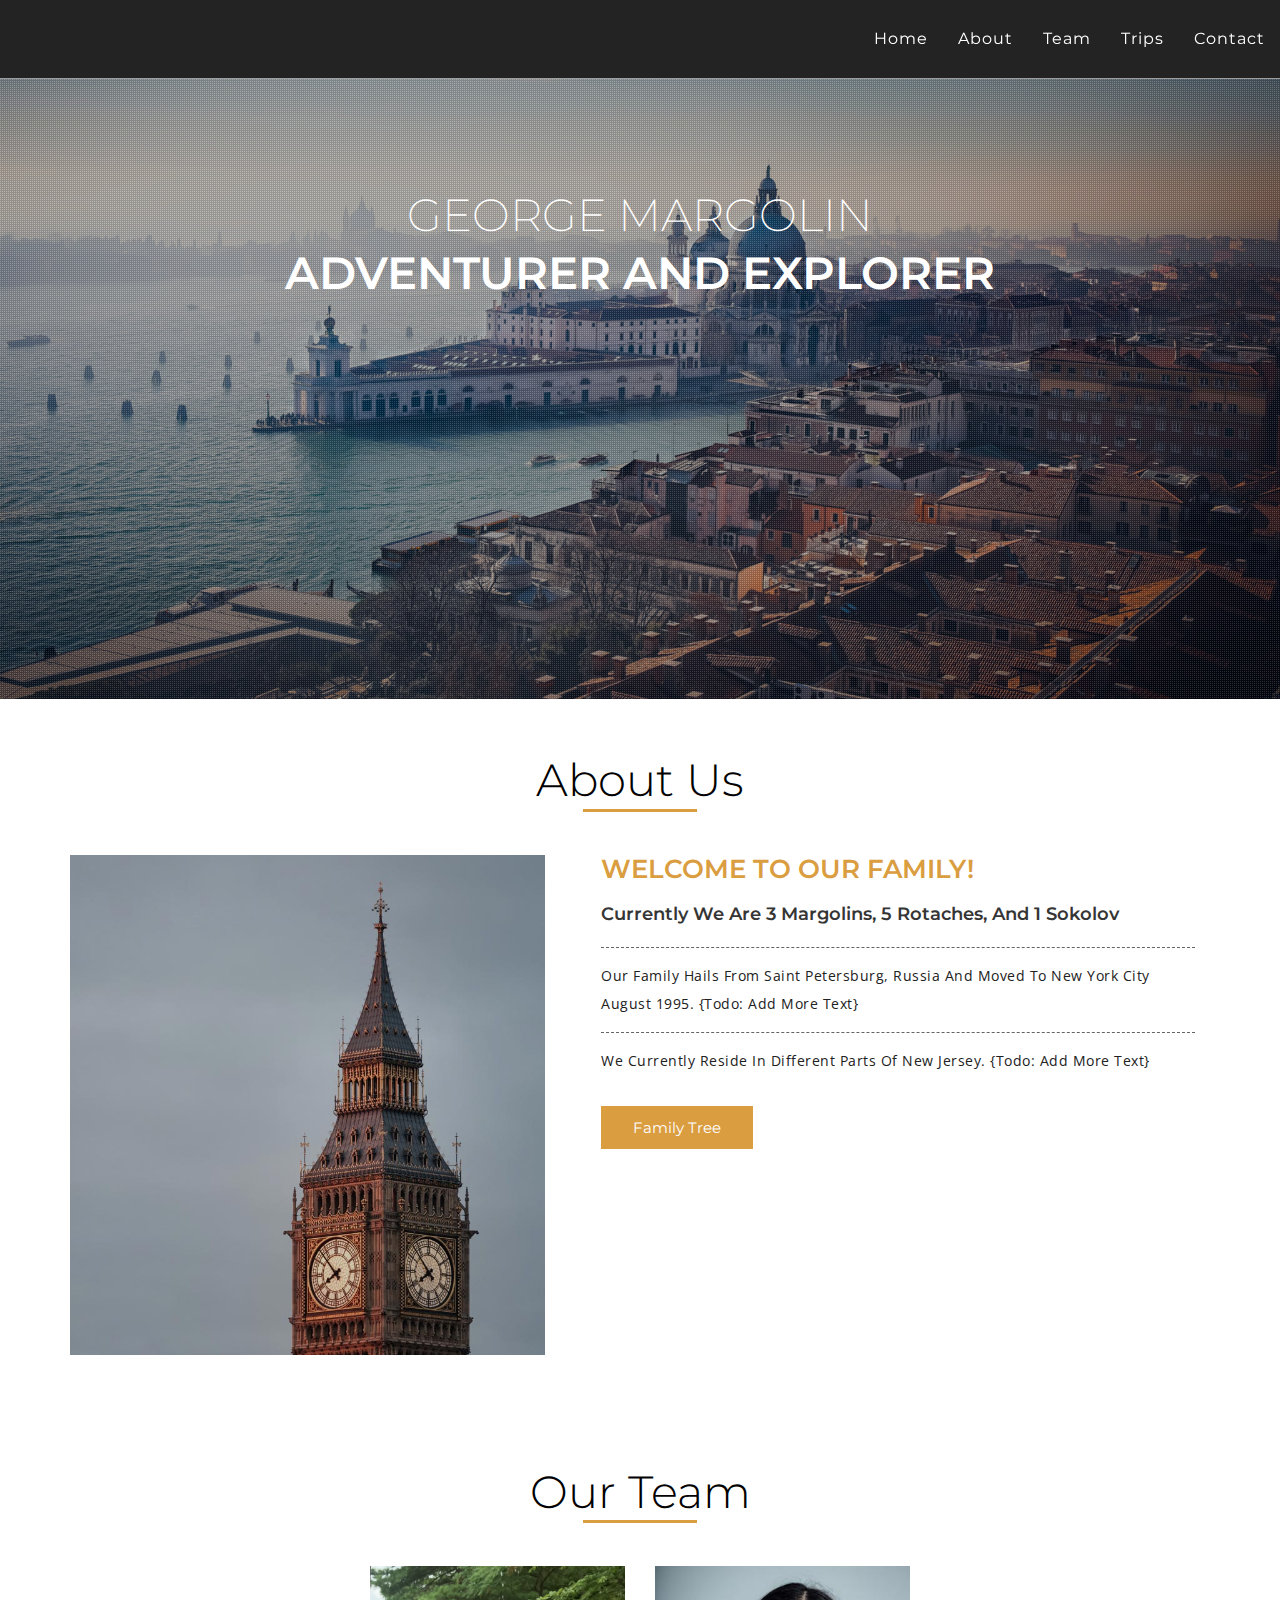
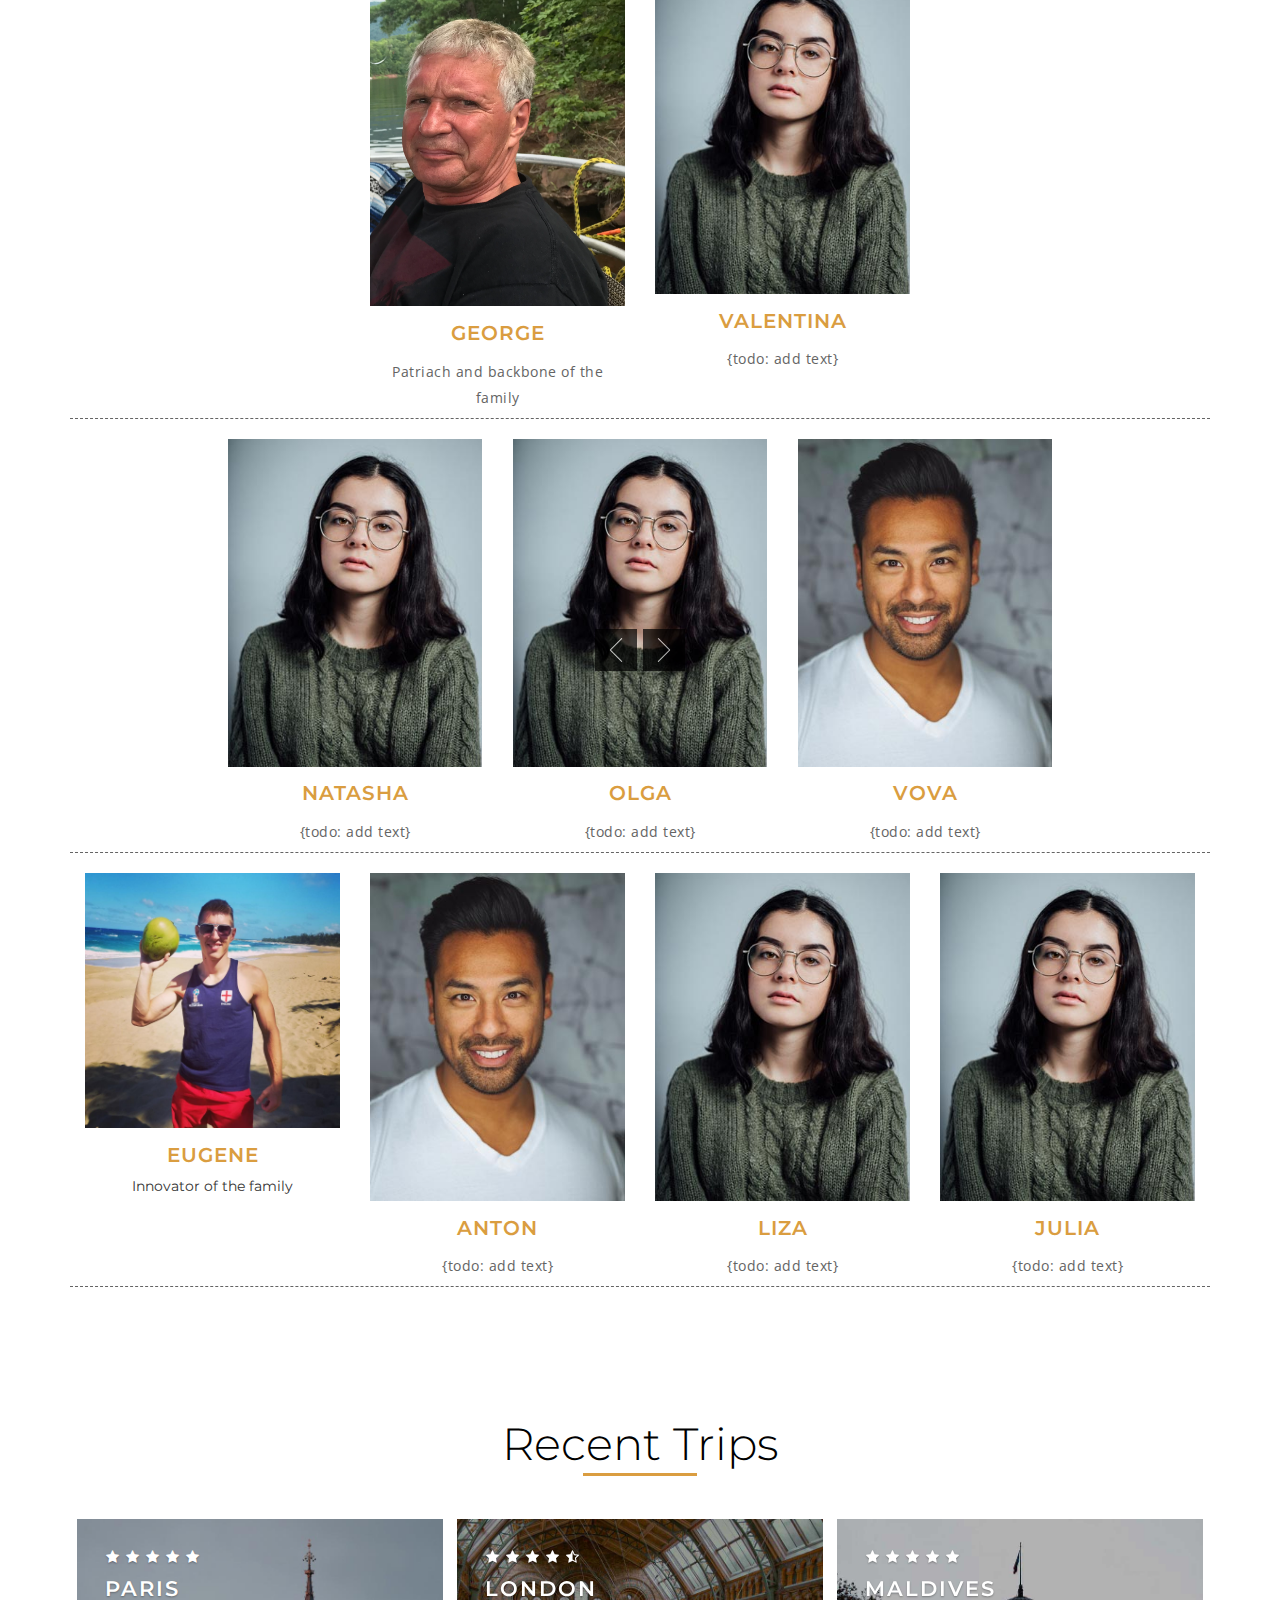
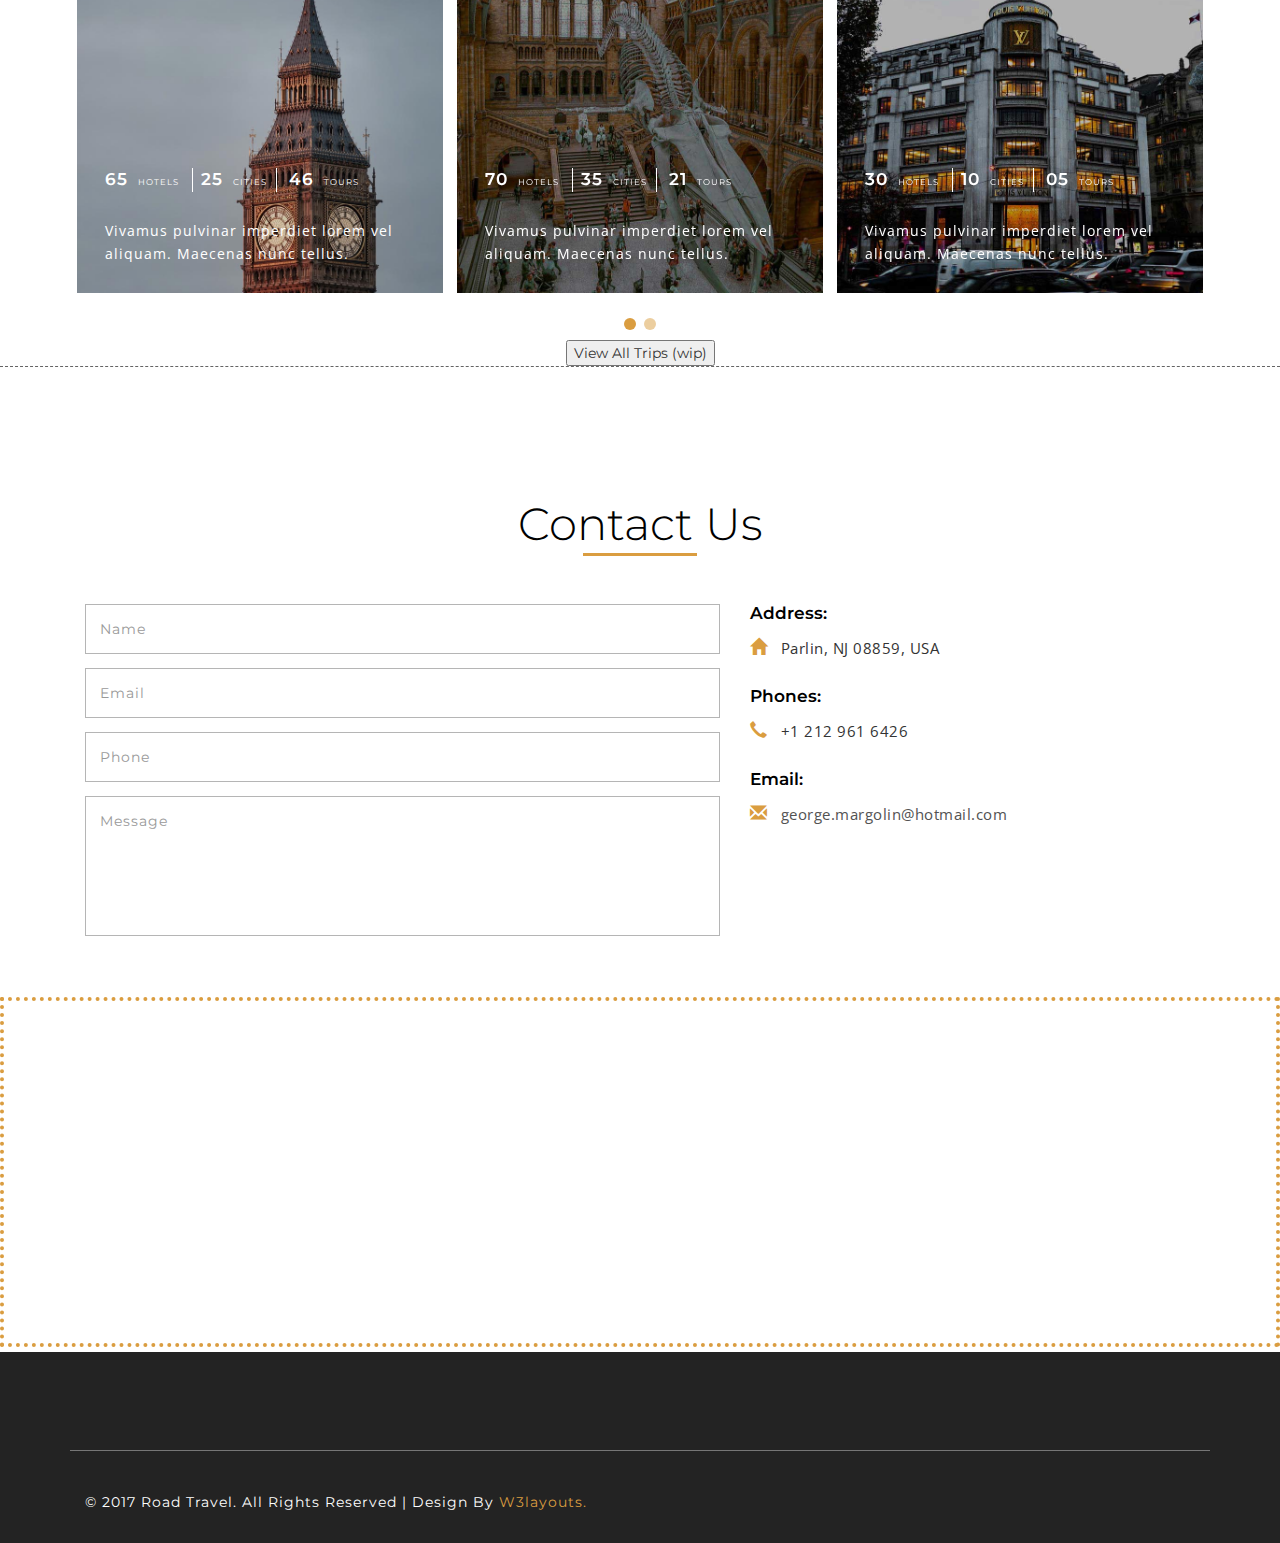
==== commit 17ee918b: "view all trips placeholder" ====
--- a/index.html
+++ b/index.html
@@ -463,6 +463,12 @@
 					</div>
 				</div>
 			</div>
+		</div>
+	</div>
+	<div>
+		<div class="team-row">
+			<!-- todo - add view all trips page -->
+			<input type="submit" value="View All Trips (wip)">
 		</div>
 	</div>
 </section>
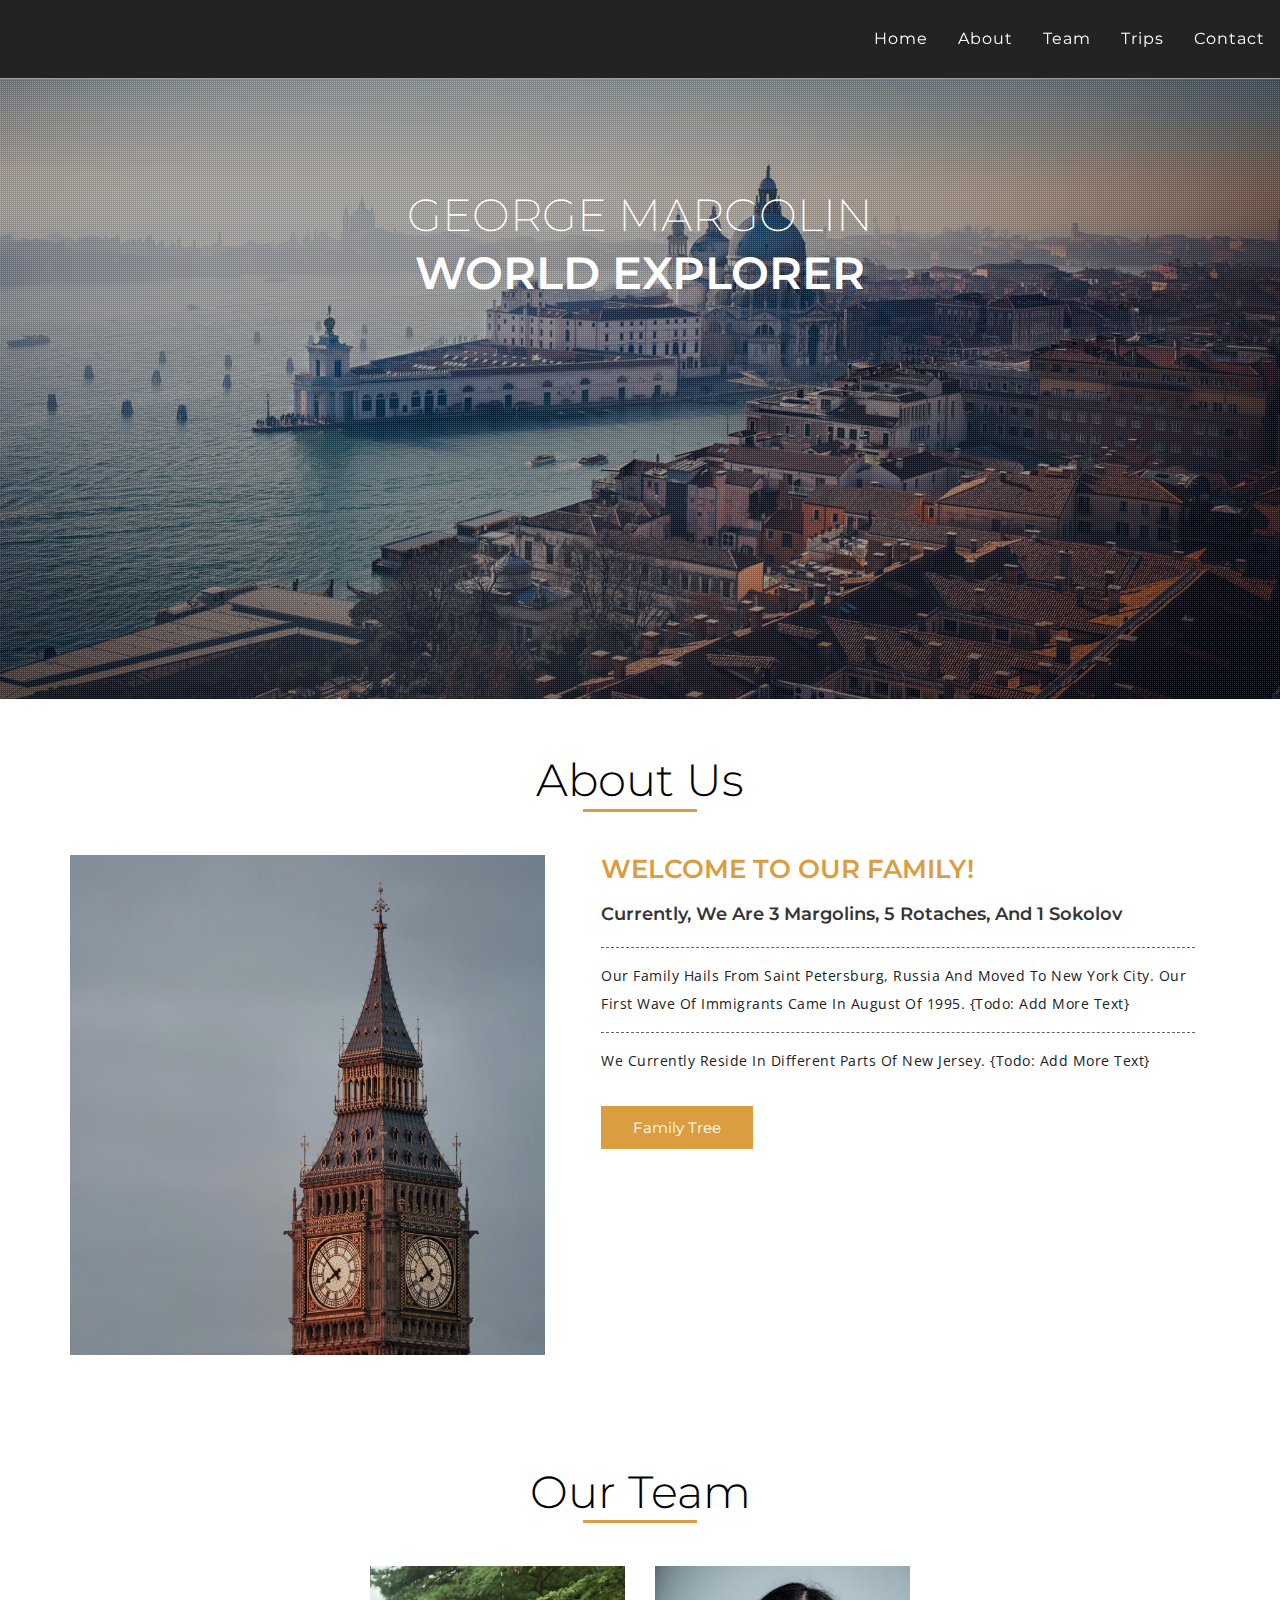
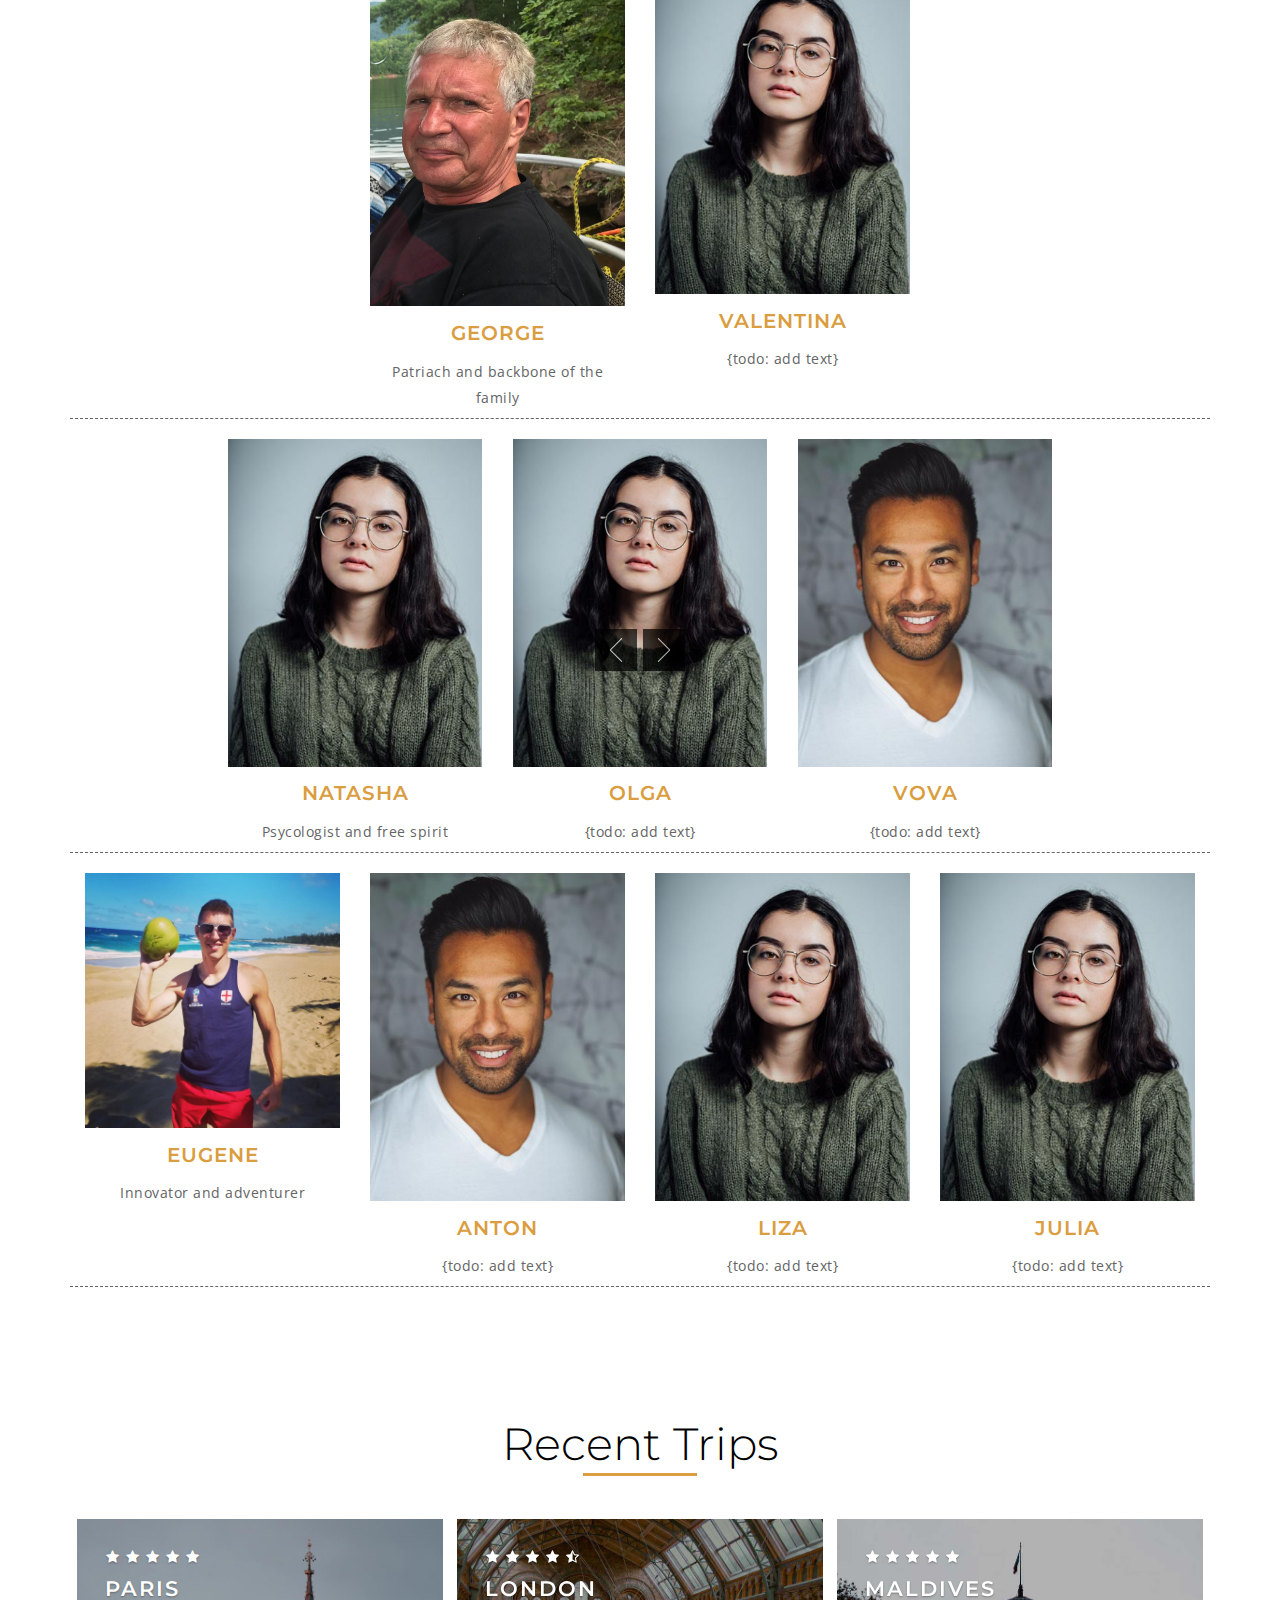
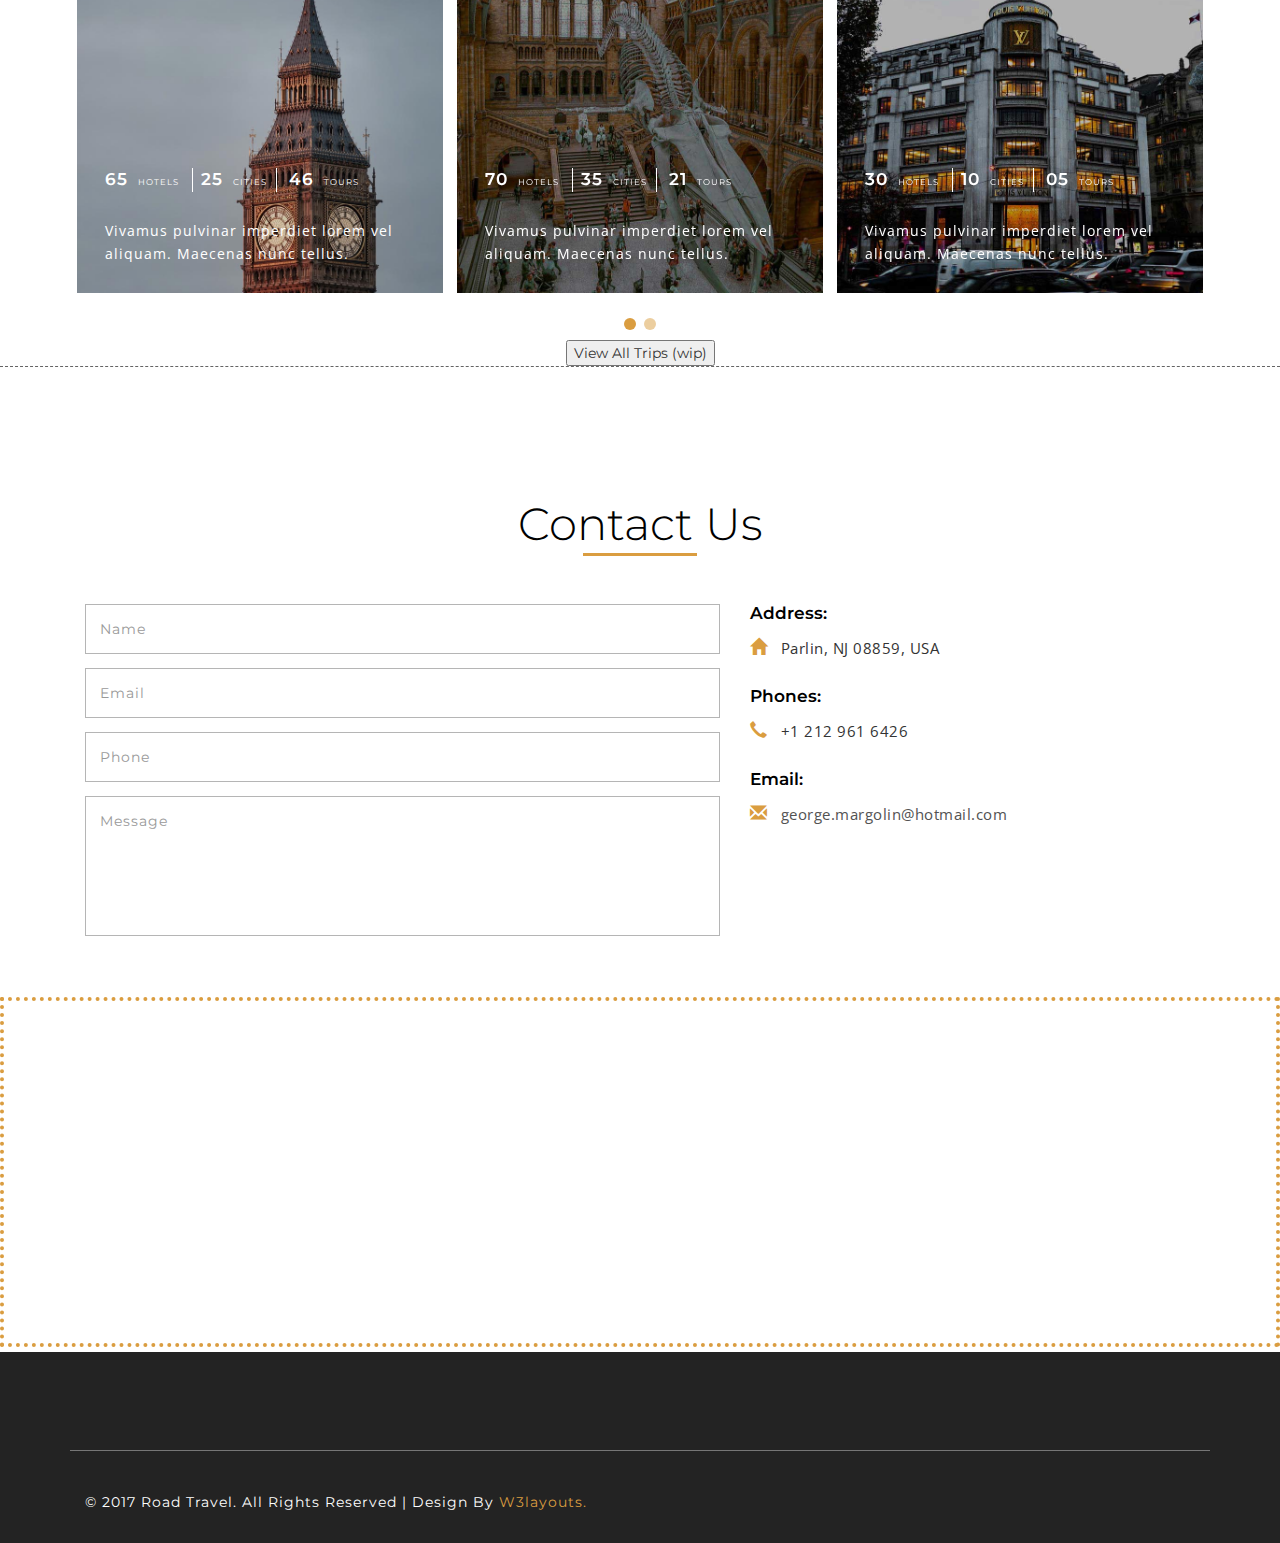
==== commit 5f96b049: "tweaks" ====
--- a/index.html
+++ b/index.html
@@ -87,7 +87,7 @@
 					<div class="container">
 						<div class="slider-info">
 								<h2>George Margolin</h2>
-								<h4>Adventurer and explorer</h4>
+								<h4>World Explorer</h4>
 								<div class="bannergrids">
 									<div class="col-md-4">
 									</div>
@@ -138,8 +138,8 @@
 		</div>
 		<div class="col-md-7 about_right">
 			<h3>Welcome to our family!</h3>
-			<h4>Currently we are 3 Margolins, 5 Rotaches, and 1 Sokolov</h4>
-			<p>Our family hails from Saint Petersburg, Russia and moved to New York City August 1995. {todo: add more text}</p>
+			<h4>Currently, we are 3 Margolins, 5 Rotaches, and 1 Sokolov</h4>
+			<p>Our family hails from Saint Petersburg, Russia and moved to New York City. Our first wave of immigrants came in August of 1995. {todo: add more text}</p>
 			<p>We currently reside in different parts of New Jersey. {todo: add more text}</p>
 			<ul>
 				<!-- todo add page for family tree -->
@@ -160,14 +160,6 @@
 			<div class="col-md-3 team-grids">
 				<div class="team-img">
 					<img class="img-responsive" src="images/george.png" alt="">
-					<div class="captn">
-						<ul class="top-links">
-								<li><a href="#"><i class="fa fa-facebook"></i></a></li>
-								<li><a href="#"><i class="fa fa-twitter"></i></a></li>
-								
-								<li><a href="#"><i class="fa fa-google-plus"></i></a></li>
-							</ul>
-					</div>
 				</div>
 				<div class="team-agile">
 					<h4>George</h4>
@@ -177,14 +169,6 @@
 			<div class="col-md-3 team-grids">
 				<div class="team-img">
 					<img class="img-responsive" src="images/t3.jpg" alt="">
-					<div class="captn">
-						<ul class="top-links">
-								<li><a href="#"><i class="fa fa-facebook"></i></a></li>
-								<li><a href="#"><i class="fa fa-twitter"></i></a></li>
-								
-								<li><a href="#"><i class="fa fa-google-plus"></i></a></li>
-							</ul>
-					</div>
 				</div>
 				<div class="team-agile">
 					<h4>Valentina</h4>
@@ -198,31 +182,15 @@
 			<div class="col-md-3 team-grids">
 				<div class="team-img">
 					<img class="img-responsive" src="images/t3.jpg" alt="">
-					<div class="captn">
-						<ul class="top-links">
-								<li><a href="#"><i class="fa fa-facebook"></i></a></li>
-								<li><a href="#"><i class="fa fa-twitter"></i></a></li>
-								
-								<li><a href="#"><i class="fa fa-google-plus"></i></a></li>
-							</ul>
-					</div>
 				</div>
 				<div class="team-agile">
 					<h4>Natasha</h4>
-					<p>{todo: add text}</p>
+					<p>Psycologist and free spirit</p>
 				</div>
 			</div>
 			<div class="col-md-3 team-grids">
 				<div class="team-img">
 					<img class="img-responsive" src="images/t3.jpg" alt="">
-					<div class="captn">
-						<ul class="top-links">
-								<li><a href="#"><i class="fa fa-facebook"></i></a></li>
-								<li><a href="#"><i class="fa fa-twitter"></i></a></li>
-								
-								<li><a href="#"><i class="fa fa-google-plus"></i></a></li>
-							</ul>
-					</div>
 				</div>
 				<div class="team-agile">
 					<h4>Olga</h4>
@@ -232,14 +200,6 @@
 			<div class="col-md-3 team-grids">
 				<div class="team-img">
 					<img class="img-responsive" src="images/t2.jpg" alt="">
-					<div class="captn">
-						<ul class="top-links">
-								<li><a href="#"><i class="fa fa-facebook"></i></a></li>
-								<li><a href="#"><i class="fa fa-twitter"></i></a></li>
-								
-								<li><a href="#"><i class="fa fa-google-plus"></i></a></li>
-							</ul>
-					</div>
 				</div>
 				<div class="team-agile">
 					<h4>Vova</h4>
@@ -251,32 +211,20 @@
 
 		  <div class="team-row">
 			<div class="col-md-3 team-grids">
+				<a href="https://eugsokolov.github.io/">
 				<div class="team-img">
 					<img class="img-responsive" src="images/eugene.jpeg" alt="">
-					<div class="captn">
-						<ul class="top-links">
-								<li><a href="#"><i class="fa fa-facebook"></i></a></li>
-								<li><a href="#"><i class="fa fa-twitter"></i></a></li>
-								
-								<li><a href="#"><i class="fa fa-google-plus"></i></a></li>
-							</ul>
-					</div>
-				</div>
-				<div class="team-agile">
-					<h4>Eugene</h4>Innovator of the family</p>
-				</div>
+
+				</div>
+				<div class="team-agile">
+					<h4>Eugene</h4>
+					<p>Innovator and adventurer</p>
+				</div>
+				</a>
 			</div>
 			<div class="col-md-3 team-grids">
 				<div class="team-img">
 					<img class="img-responsive" src="images/t2.jpg" alt="">
-					<div class="captn">
-						<ul class="top-links">
-								<li><a href="#"><i class="fa fa-facebook"></i></a></li>
-								<li><a href="#"><i class="fa fa-twitter"></i></a></li>
-								
-								<li><a href="#"><i class="fa fa-google-plus"></i></a></li>
-							</ul>
-					</div>
 				</div>
 				<div class="team-agile">
 					<h4>Anton</h4>
@@ -286,14 +234,6 @@
 			<div class="col-md-3 team-grids">
 				<div class="team-img">
 					<img class="img-responsive" src="images/t3.jpg" alt="">
-					<div class="captn">
-						<ul class="top-links">
-								<li><a href="#"><i class="fa fa-facebook"></i></a></li>
-								<li><a href="#"><i class="fa fa-twitter"></i></a></li>
-								
-								<li><a href="#"><i class="fa fa-google-plus"></i></a></li>
-							</ul>
-					</div>
 				</div>
 				<div class="team-agile">
 					<h4>Liza</h4>
@@ -303,14 +243,6 @@
 			<div class="col-md-3 team-grids">
 				<div class="team-img">
 					<img class="img-responsive" src="images/t3.jpg" alt="">
-					<div class="captn">
-						<ul class="top-links">
-								<li><a href="#"><i class="fa fa-facebook"></i></a></li>
-								<li><a href="#"><i class="fa fa-twitter"></i></a></li>
-								
-								<li><a href="#"><i class="fa fa-google-plus"></i></a></li>
-							</ul>
-					</div>
 				</div>
 				<div class="team-agile">
 					<h4>Julia</h4>
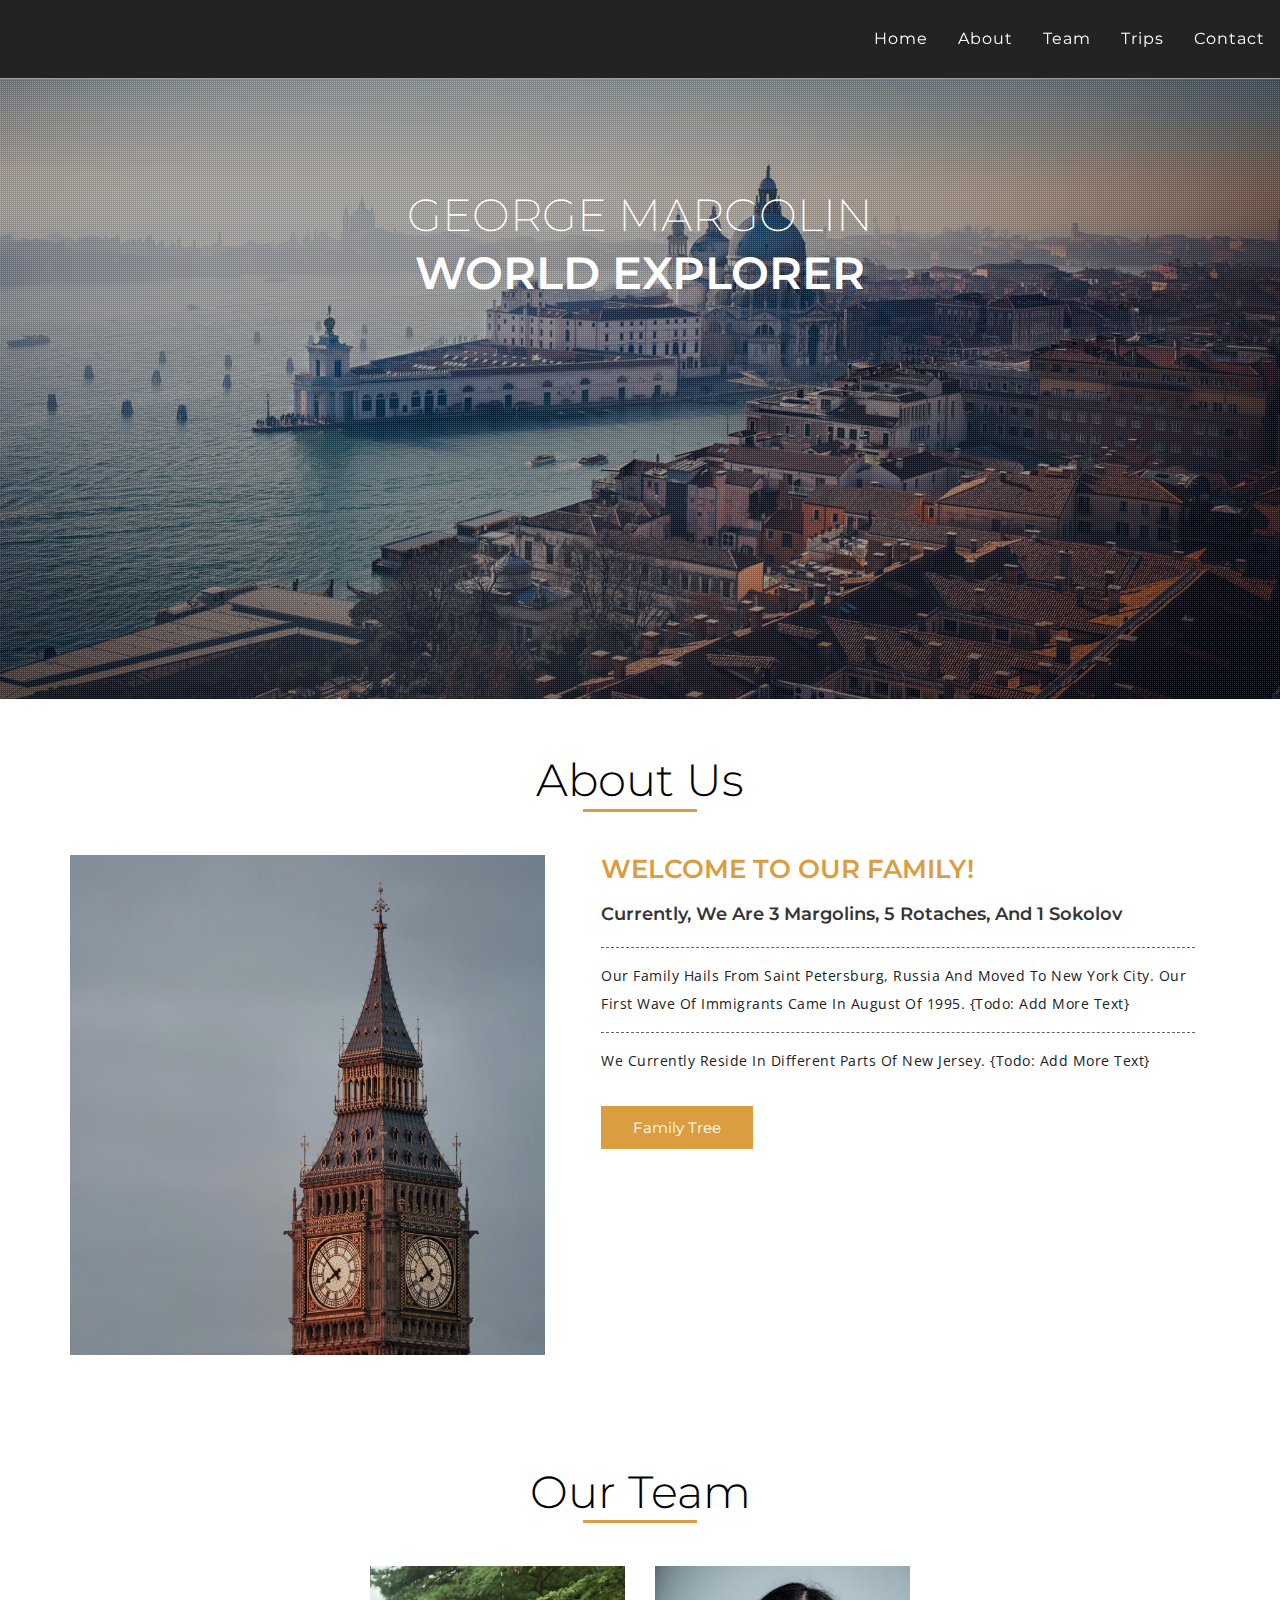
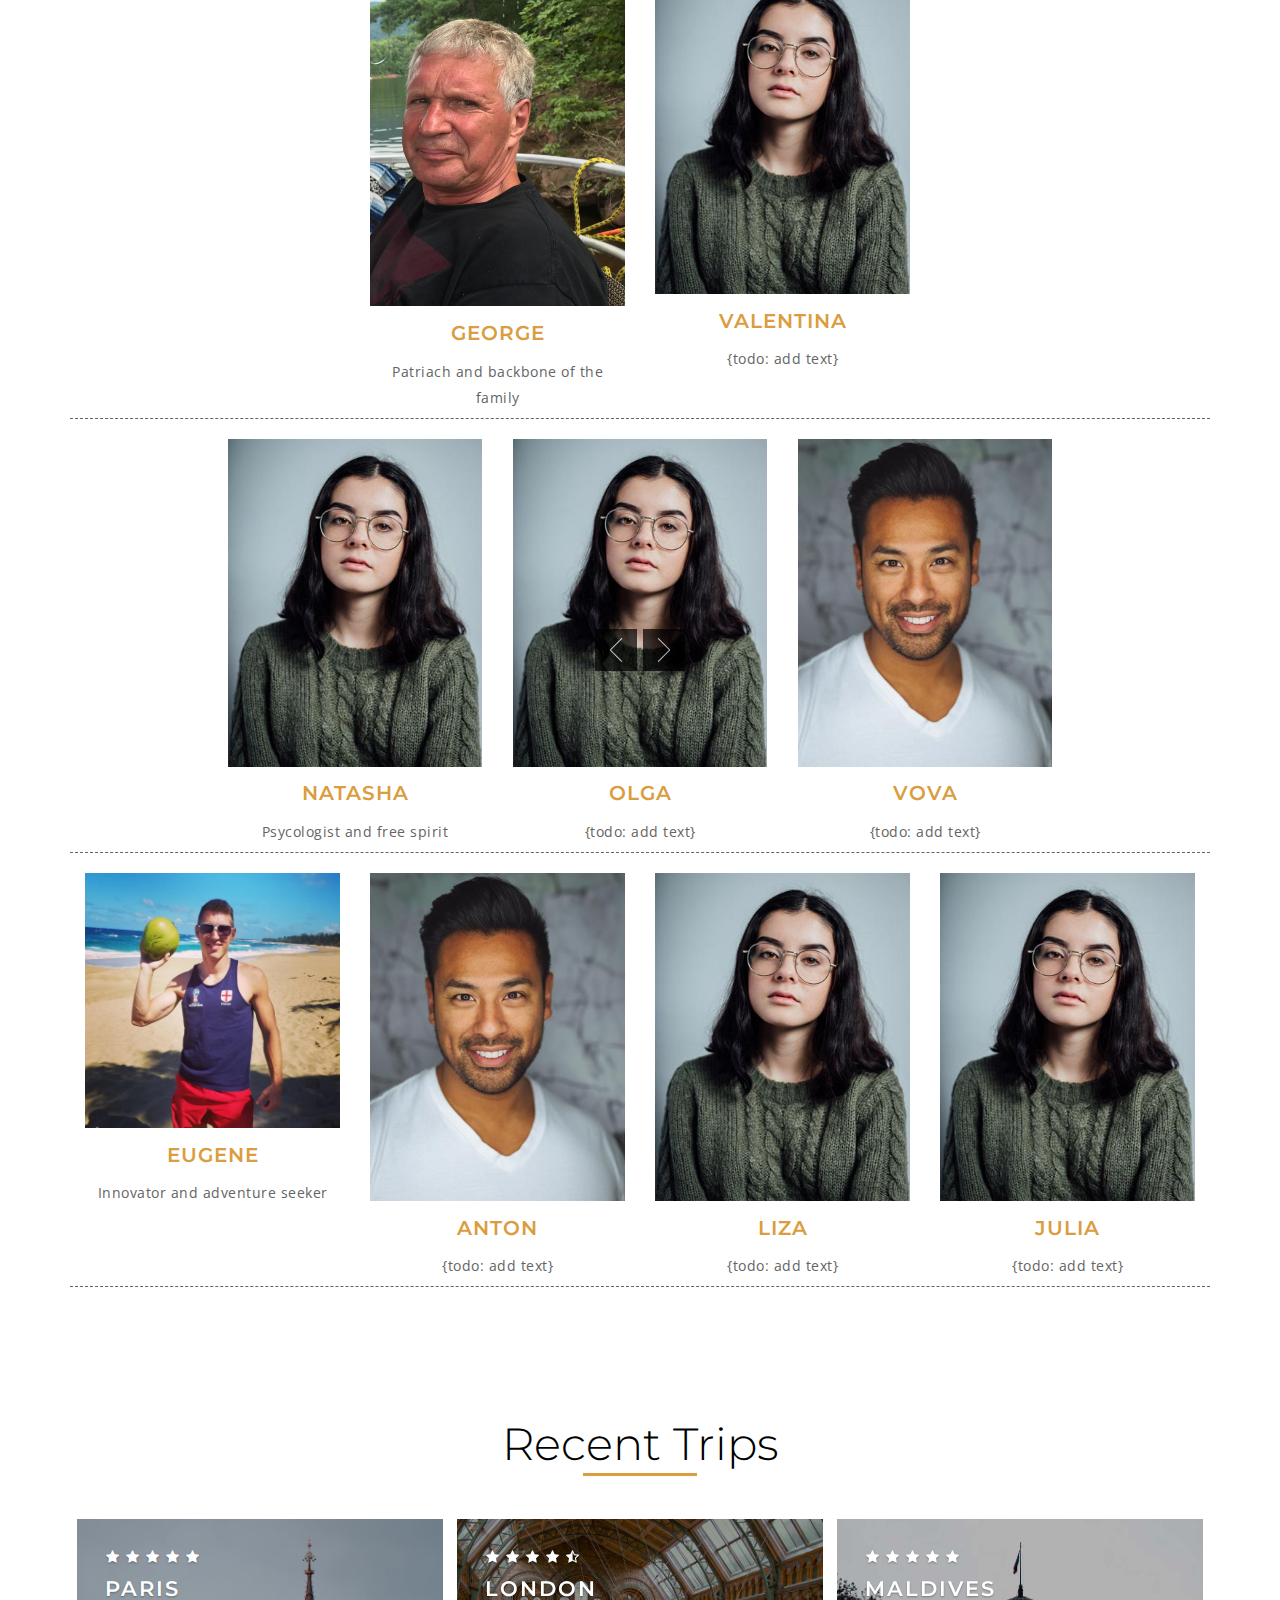
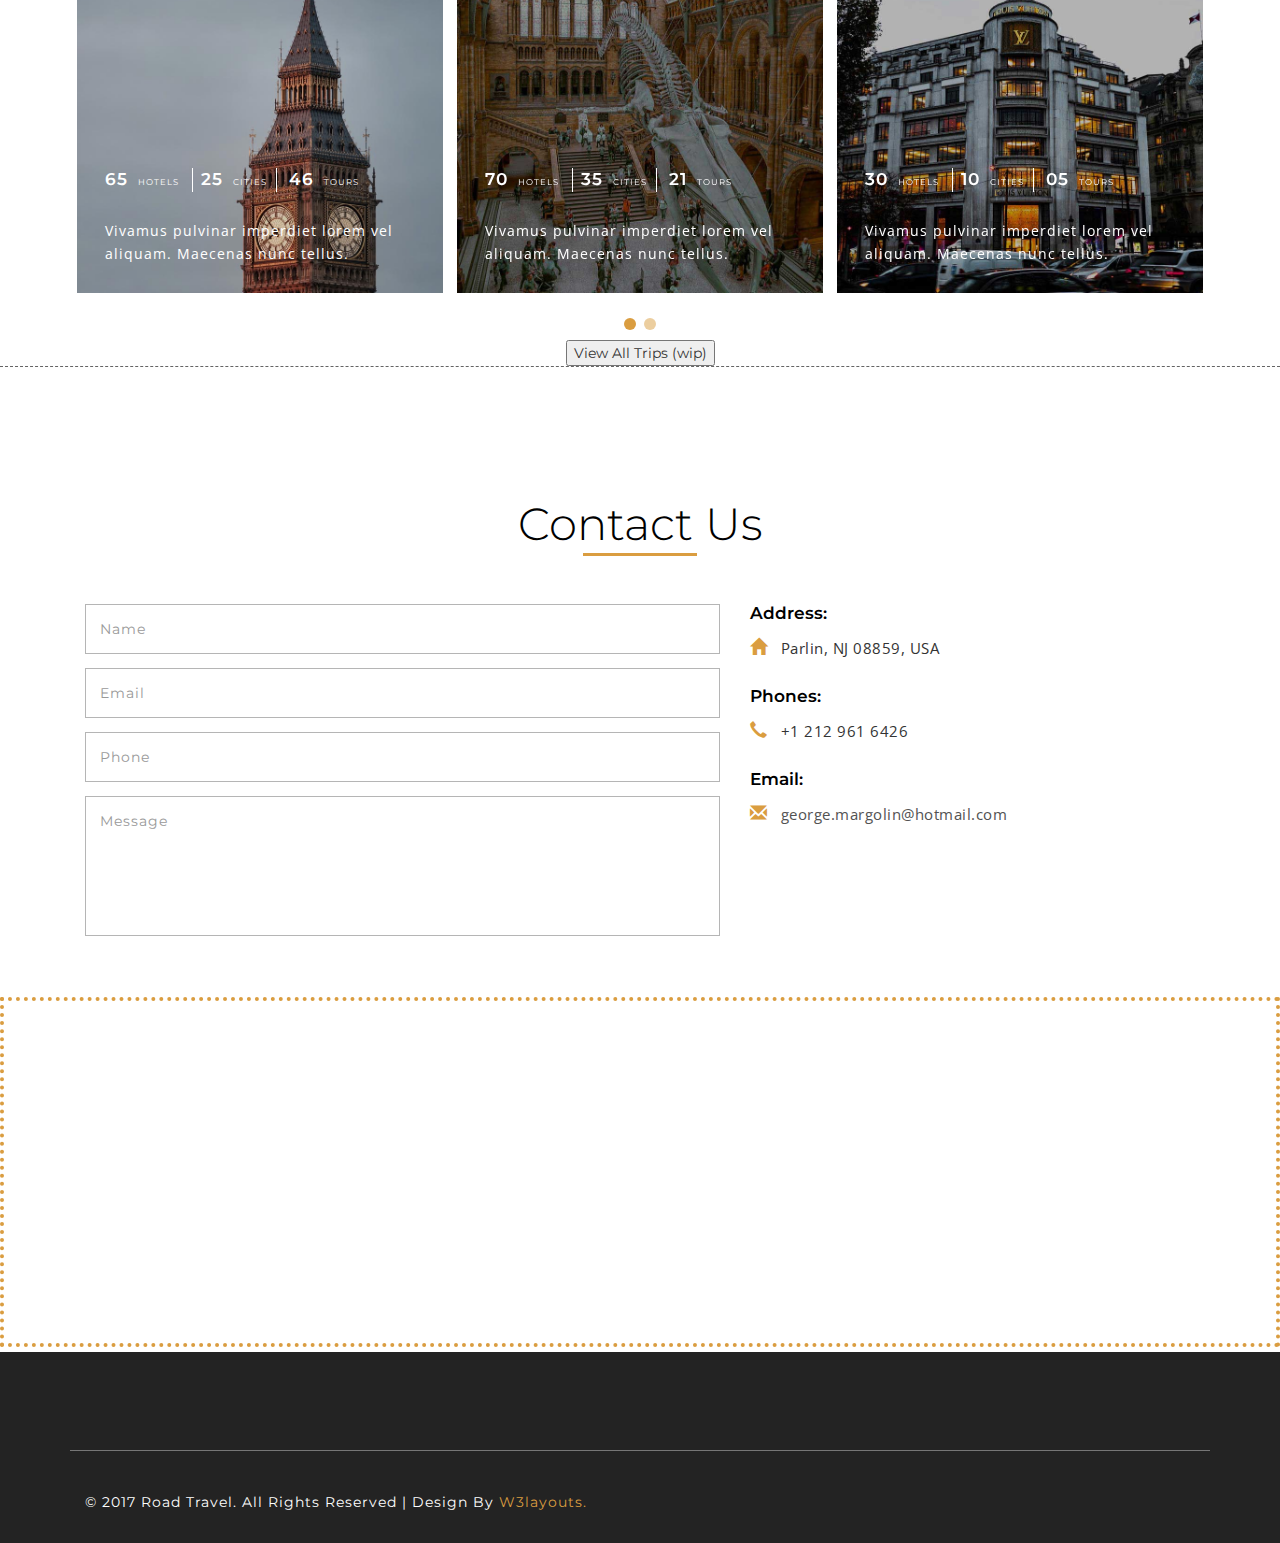
==== commit 0311ea74: "tweak" ====
--- a/index.html
+++ b/index.html
@@ -82,7 +82,7 @@
 	<div>
 		<ul class="rslides" id="slider">
 			<li>
-				<div class="w3layouts-banner-top w3layouts-banner-top1">
+				<div class="w3layouts-banner-top">
 					<div class="banner-dott">
 					<div class="container">
 						<div class="slider-info">
@@ -103,7 +103,7 @@
 				</div>
 			</li>
 			<li>
-				<div class="w3layouts-banner-top">
+				<div class="w3layouts-banner-top2">
 					<div class="banner-dott">
 					<div class="container">
 						<div class="slider-info">
@@ -218,7 +218,7 @@
 				</div>
 				<div class="team-agile">
 					<h4>Eugene</h4>
-					<p>Innovator and adventurer</p>
+					<p>Innovator and adventure seeker</p>
 				</div>
 				</a>
 			</div>
--- a/css/style.css
+++ b/css/style.css
@@ -662,7 +662,7 @@
 /*-- //slider --*/
 /*-- banner-top --*/
 .w3layouts-banner-top{
-    background: url(../images/bg5.jpg) no-repeat 0px 0px;
+    background: url(../images/bg7.jpg) no-repeat 0px 0px;
     background-size: cover;	
 	-webkit-background-size: cover;	
 	-moz-background-size: cover;
@@ -670,15 +670,7 @@
 	-moz-background-size: cover;
 	min-height:700px;
 }
-.w3layouts-banner-top1{
-	background: url(../images/bg7.jpg) no-repeat 0px 0px;
-    background-size: cover;	
-	-webkit-background-size: cover;	
-	-moz-background-size: cover;
-	-o-background-size: cover;		
-	-moz-background-size: cover;
-	min-height:700px;
-}
+
 .w3layouts-banner-top2{
 	background: url(../images/bg8.jpg) no-repeat 0px 0px;
     background-size: cover;	
@@ -688,24 +680,7 @@
 	-moz-background-size: cover;	
 	min-height:700px;
 }
-.w3layouts-banner-top3{
-	background: url(../images/bg.jpg) no-repeat 0px 0px;
-    background-size: cover;	
-	-webkit-background-size: cover;	
-	-moz-background-size: cover;
-	-o-background-size: cover;		
-	-moz-background-size: cover;	
-	min-height:700px;
-}
-.w3layouts-banner-top4{
-	background: url(../images/bg4.jpg) no-repeat 0px 0px;
-    background-size: cover;	
-	-webkit-background-size: cover;	
-	-moz-background-size: cover;
-	-o-background-size: cover;		
-	-moz-background-size: cover;
-	min-height:700px;
-}
+
 .banner-dott, .banner-dott1 {
     background: url(../images/dott.png)repeat 0px 0px;
     background-size: 2px;
@@ -714,16 +689,6 @@
     -o-background-size: 2px;
     -ms-background-size: 2px;
 	min-height:700px;
-}
-
-.banner1{
-    background: url(../images/bg2.jpg) no-repeat 0px 0px;
-    background-size: cover;	
-	-webkit-background-size: cover;	
-	-moz-background-size: cover;
-	-o-background-size: cover;		
-	-moz-background-size: cover;
-	min-height:300px;
 }
 .w3ls-button a {
     color: #ffffff;
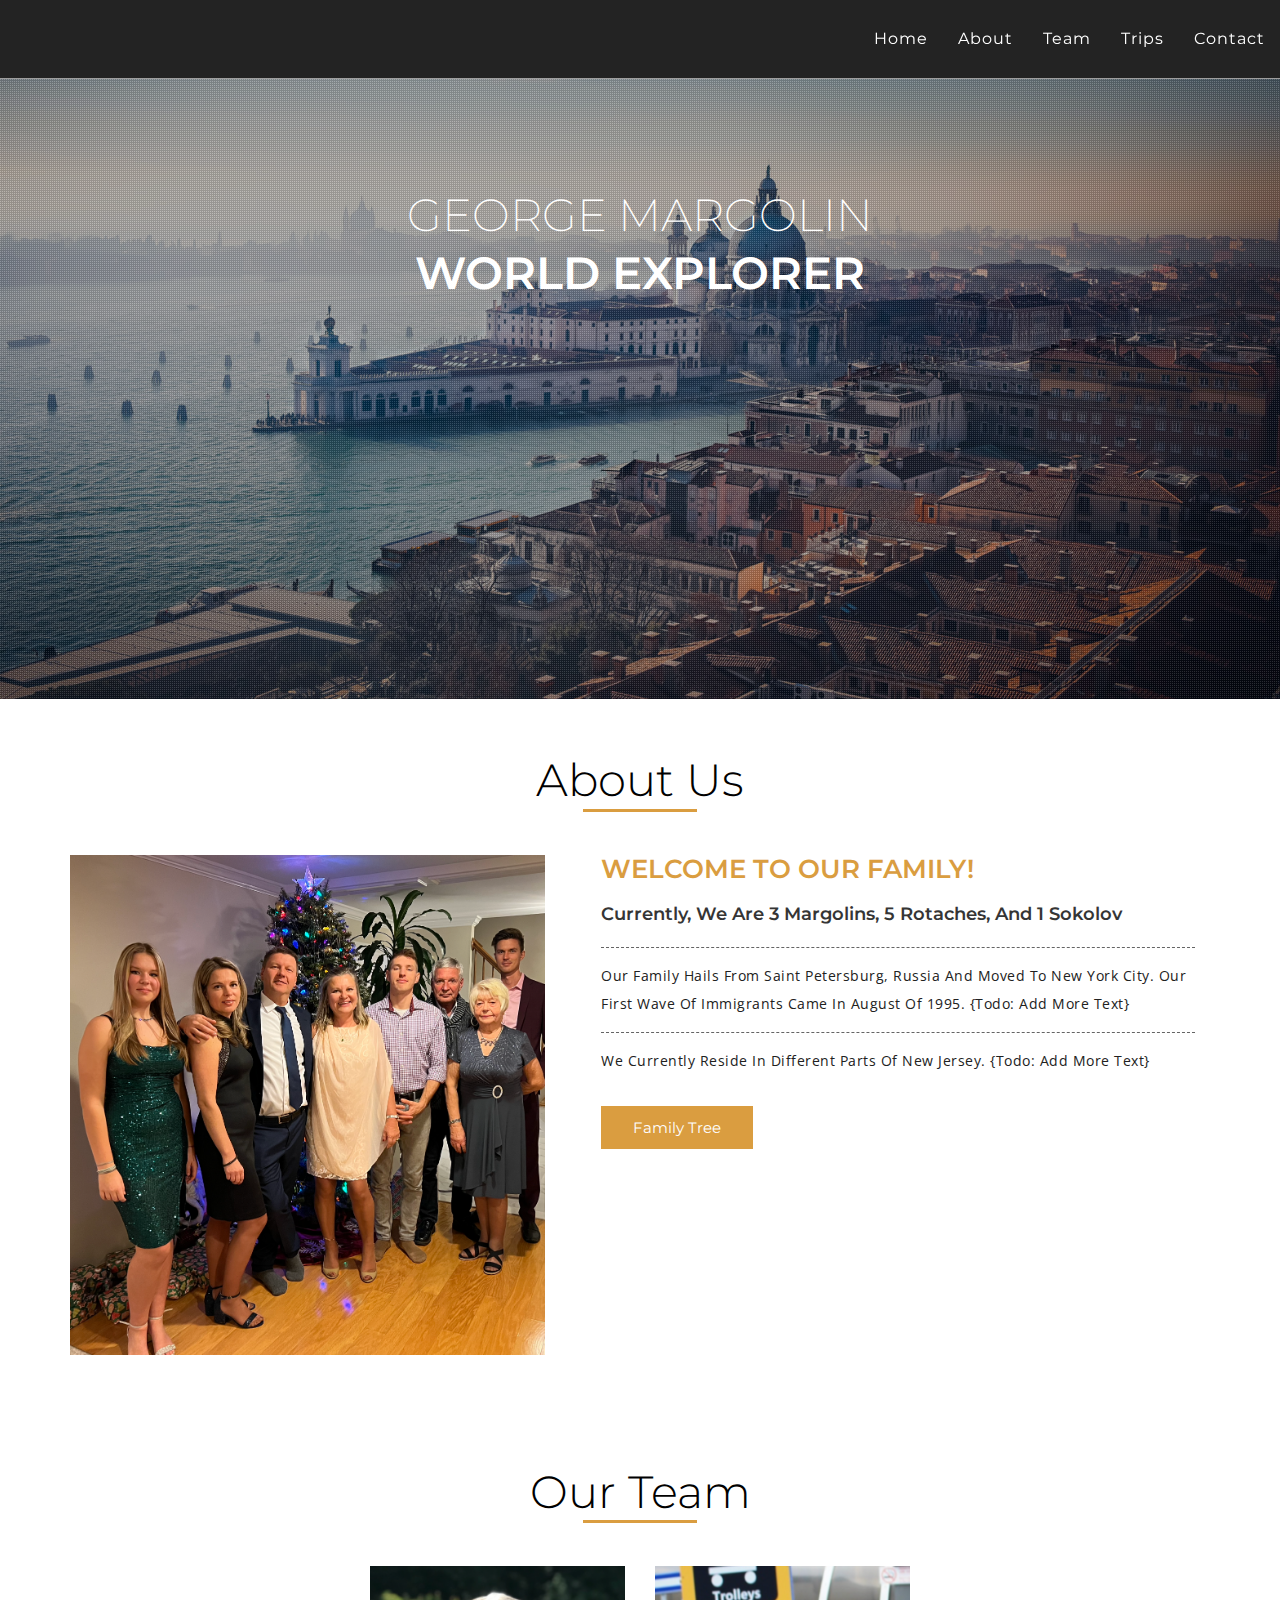
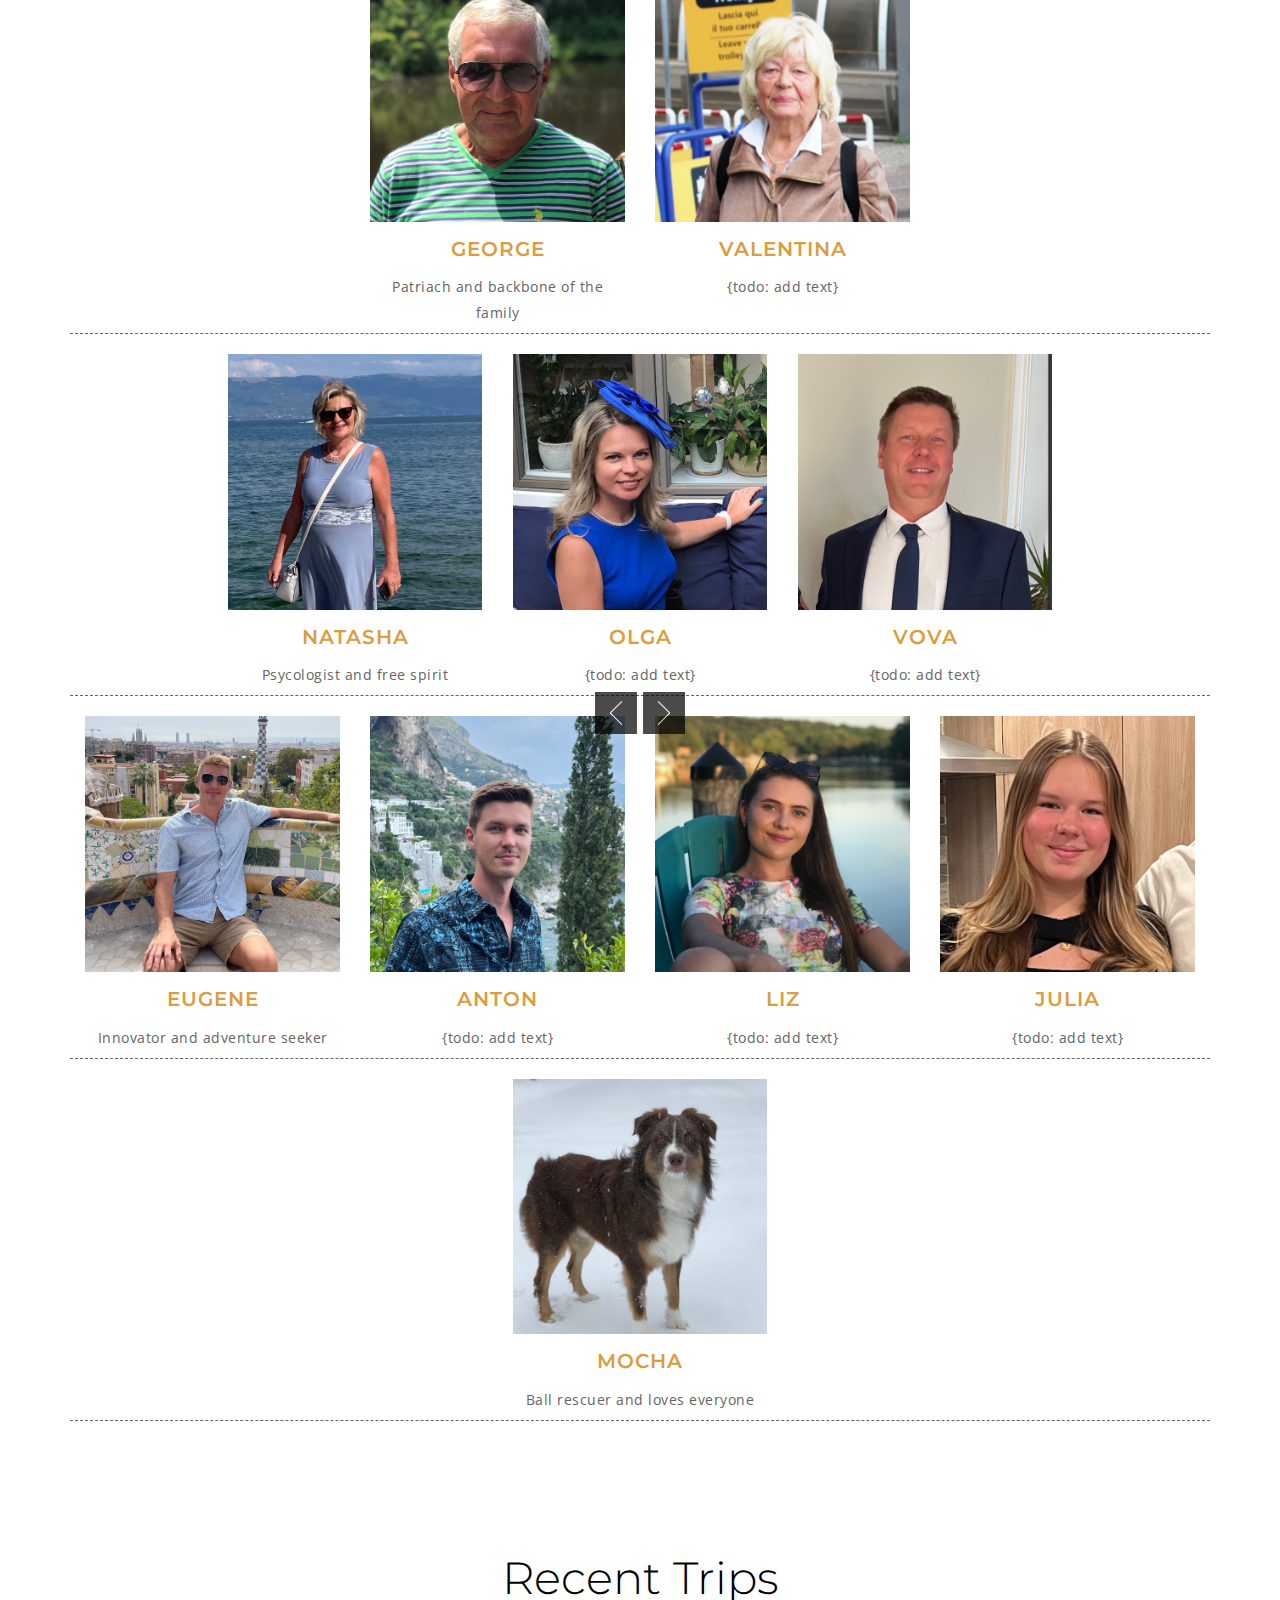
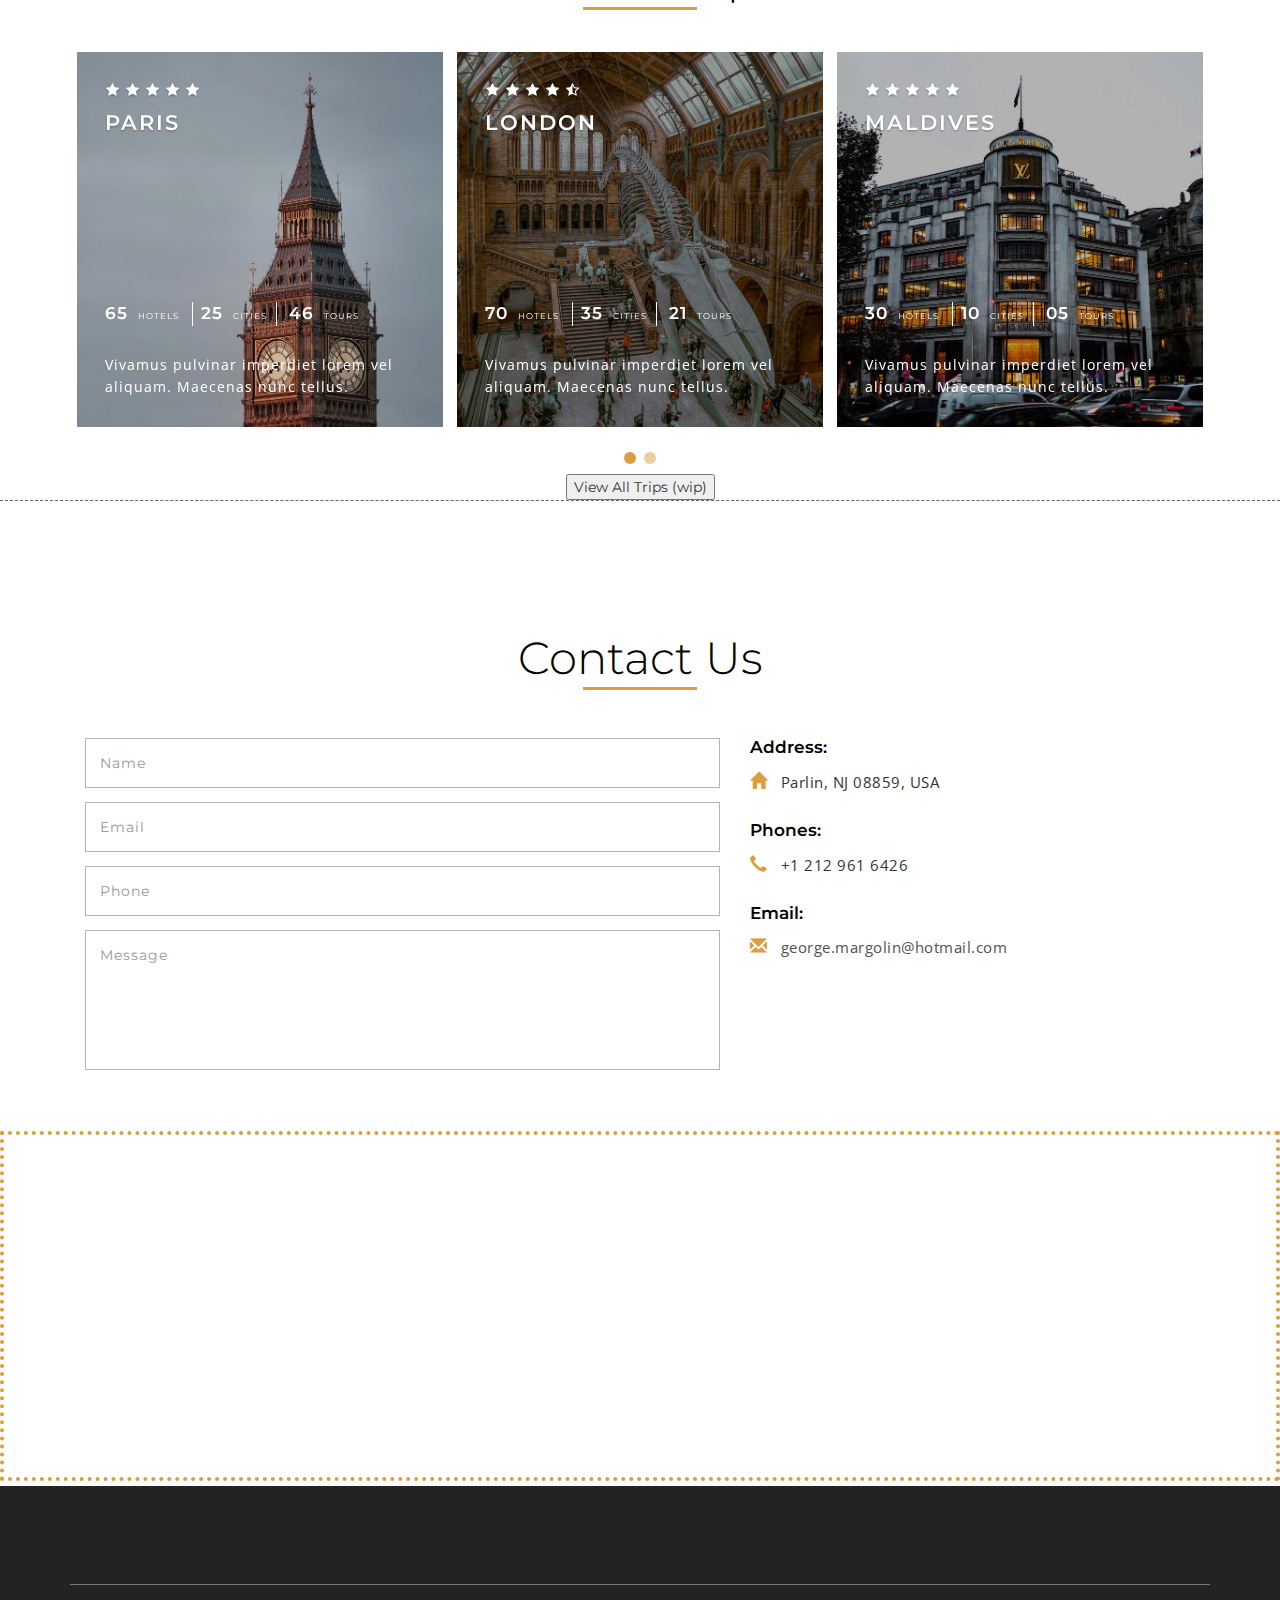
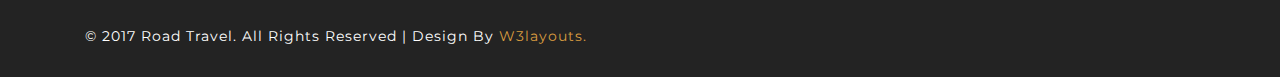
==== commit 982274a3: "update pics" ====
--- a/index.html
+++ b/index.html
@@ -168,7 +168,7 @@
 			</div>
 			<div class="col-md-3 team-grids">
 				<div class="team-img">
-					<img class="img-responsive" src="images/t3.jpg" alt="">
+					<img class="img-responsive" src="images/valentina.png" alt="">
 				</div>
 				<div class="team-agile">
 					<h4>Valentina</h4>
@@ -181,7 +181,7 @@
 		  <div class="team-row">
 			<div class="col-md-3 team-grids">
 				<div class="team-img">
-					<img class="img-responsive" src="images/t3.jpg" alt="">
+					<img class="img-responsive" src="images/natasha.png" alt="">
 				</div>
 				<div class="team-agile">
 					<h4>Natasha</h4>
@@ -190,7 +190,7 @@
 			</div>
 			<div class="col-md-3 team-grids">
 				<div class="team-img">
-					<img class="img-responsive" src="images/t3.jpg" alt="">
+					<img class="img-responsive" src="images/olga.png" alt="">
 				</div>
 				<div class="team-agile">
 					<h4>Olga</h4>
@@ -199,7 +199,7 @@
 			</div>
 			<div class="col-md-3 team-grids">
 				<div class="team-img">
-					<img class="img-responsive" src="images/t2.jpg" alt="">
+					<img class="img-responsive" src="images/vova.png" alt="">
 				</div>
 				<div class="team-agile">
 					<h4>Vova</h4>
@@ -213,7 +213,7 @@
 			<div class="col-md-3 team-grids">
 				<a href="https://eugsokolov.github.io/">
 				<div class="team-img">
-					<img class="img-responsive" src="images/eugene.jpeg" alt="">
+					<img class="img-responsive" src="images/eugene.png" alt="">
 
 				</div>
 				<div class="team-agile">
@@ -224,7 +224,7 @@
 			</div>
 			<div class="col-md-3 team-grids">
 				<div class="team-img">
-					<img class="img-responsive" src="images/t2.jpg" alt="">
+					<img class="img-responsive" src="images/anton.png" alt="">
 				</div>
 				<div class="team-agile">
 					<h4>Anton</h4>
@@ -233,16 +233,16 @@
 			</div>
 			<div class="col-md-3 team-grids">
 				<div class="team-img">
-					<img class="img-responsive" src="images/t3.jpg" alt="">
-				</div>
-				<div class="team-agile">
-					<h4>Liza</h4>
+					<img class="img-responsive" src="images/liz.png" alt="">
+				</div>
+				<div class="team-agile">
+					<h4>Liz</h4>
 					<p>{todo: add text}</p>
 				</div>
 			</div>
 			<div class="col-md-3 team-grids">
 				<div class="team-img">
-					<img class="img-responsive" src="images/t3.jpg" alt="">
+					<img class="img-responsive" src="images/julia.png" alt="">
 				</div>
 				<div class="team-agile">
 					<h4>Julia</h4>
@@ -250,6 +250,18 @@
 				</div>
 			</div>
 			<div class="clearfix"> </div>
+		  </div>
+
+		  <div class="team-row">
+			<div class="col-md-3 team-grids">
+				<div class="team-img">
+					<img class="img-responsive" src="images/mocha.png" alt="">
+				</div>
+				<div class="team-agile">
+					<h4>Mocha</h4>
+					<p>Ball rescuer and loves everyone</p>
+				</div>
+			</div>
 		  </div>
 
 	</div>	
--- a/css/style.css
+++ b/css/style.css
@@ -880,7 +880,7 @@
 	padding:5em 0;
 }
 .about_left {
-    background: url(../images/b.jpg) no-repeat 0px 0px;
+    background: url(../images/family.png) no-repeat 0px 0px;
     background-size: cover;
     min-height: 500px;
 }
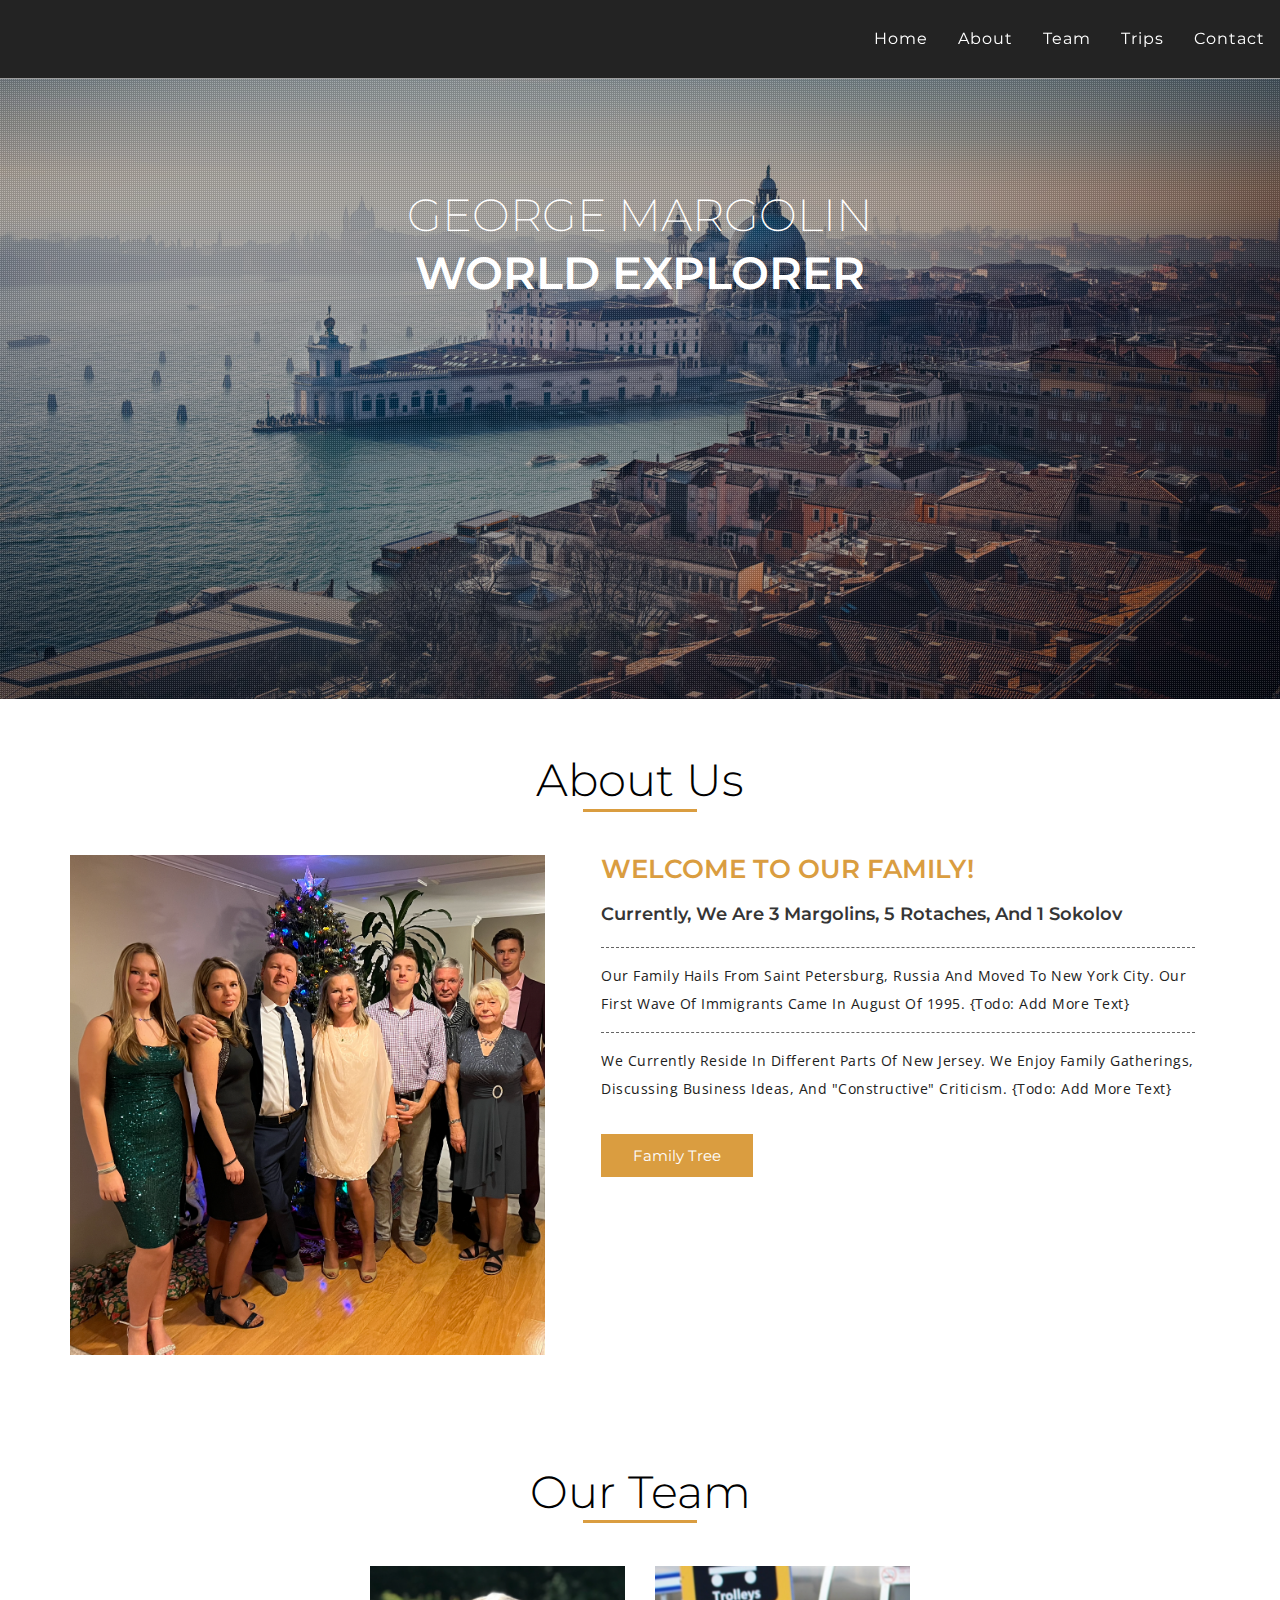
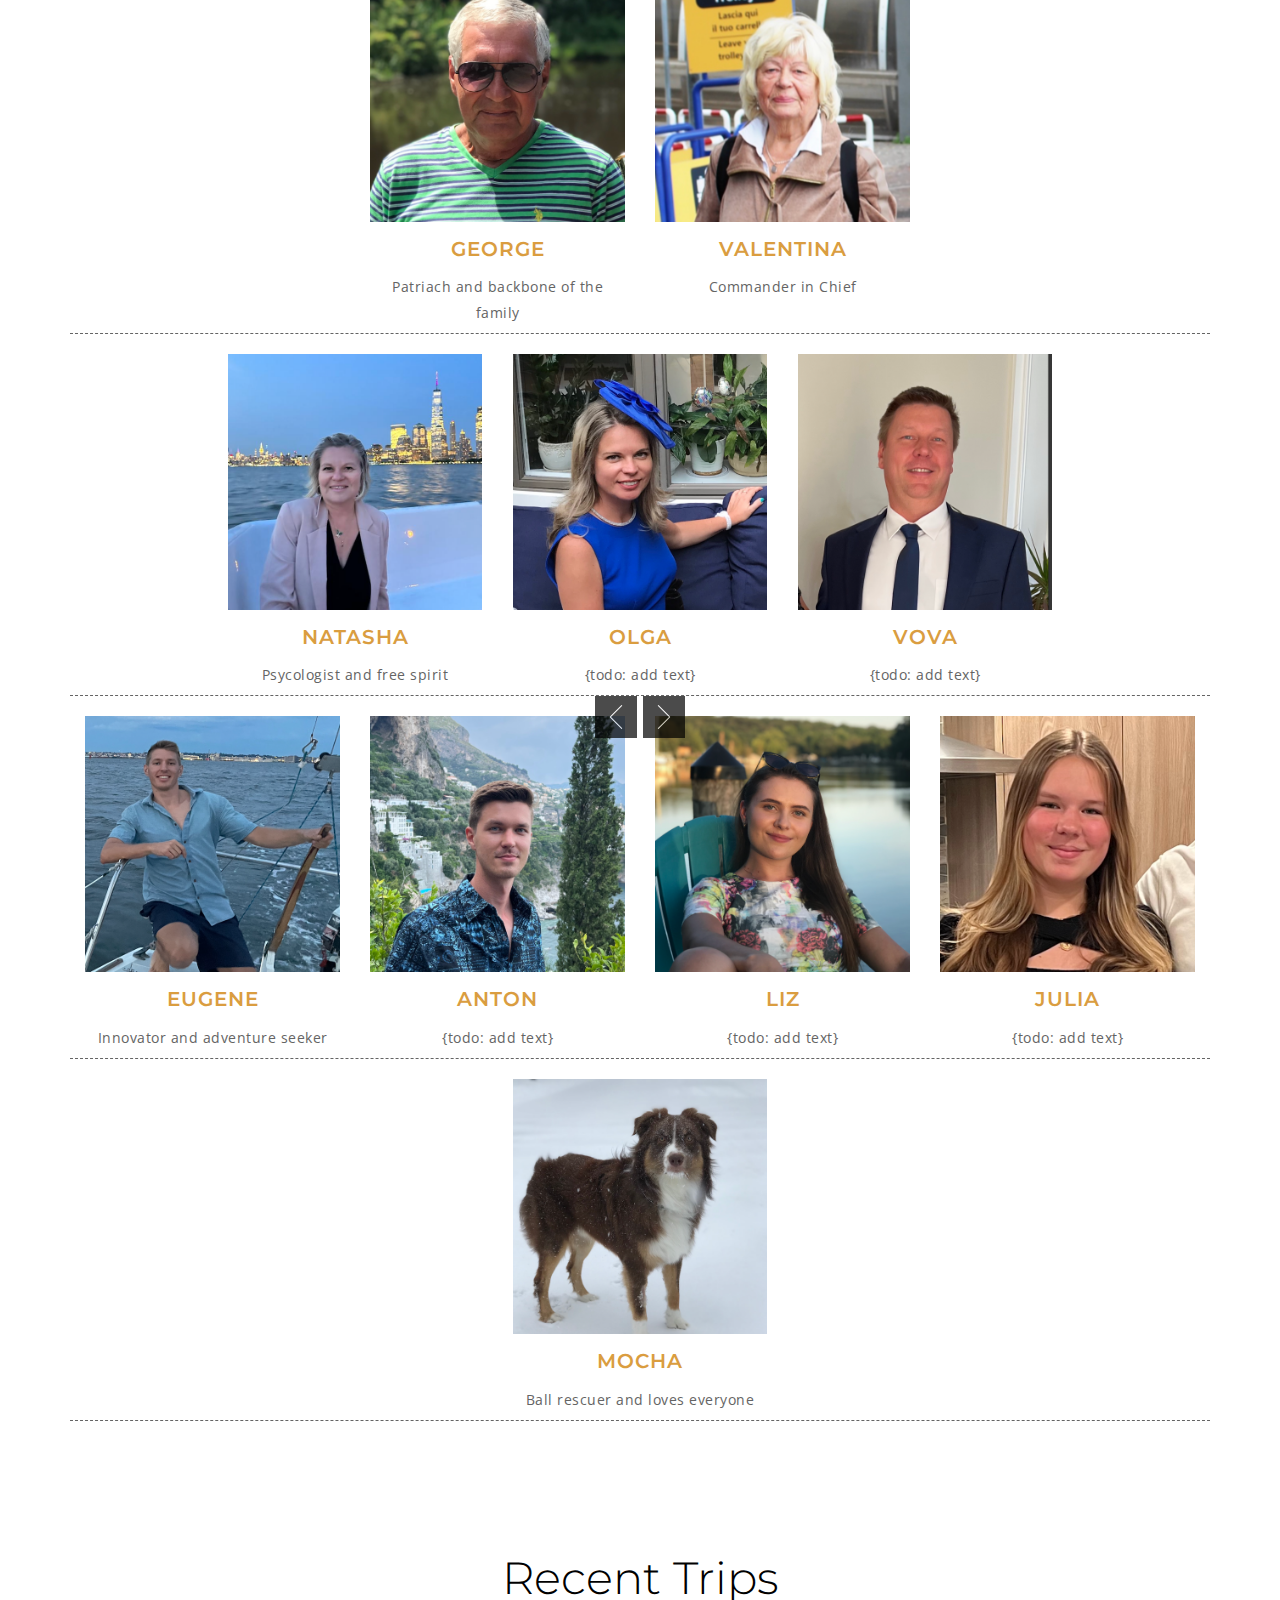
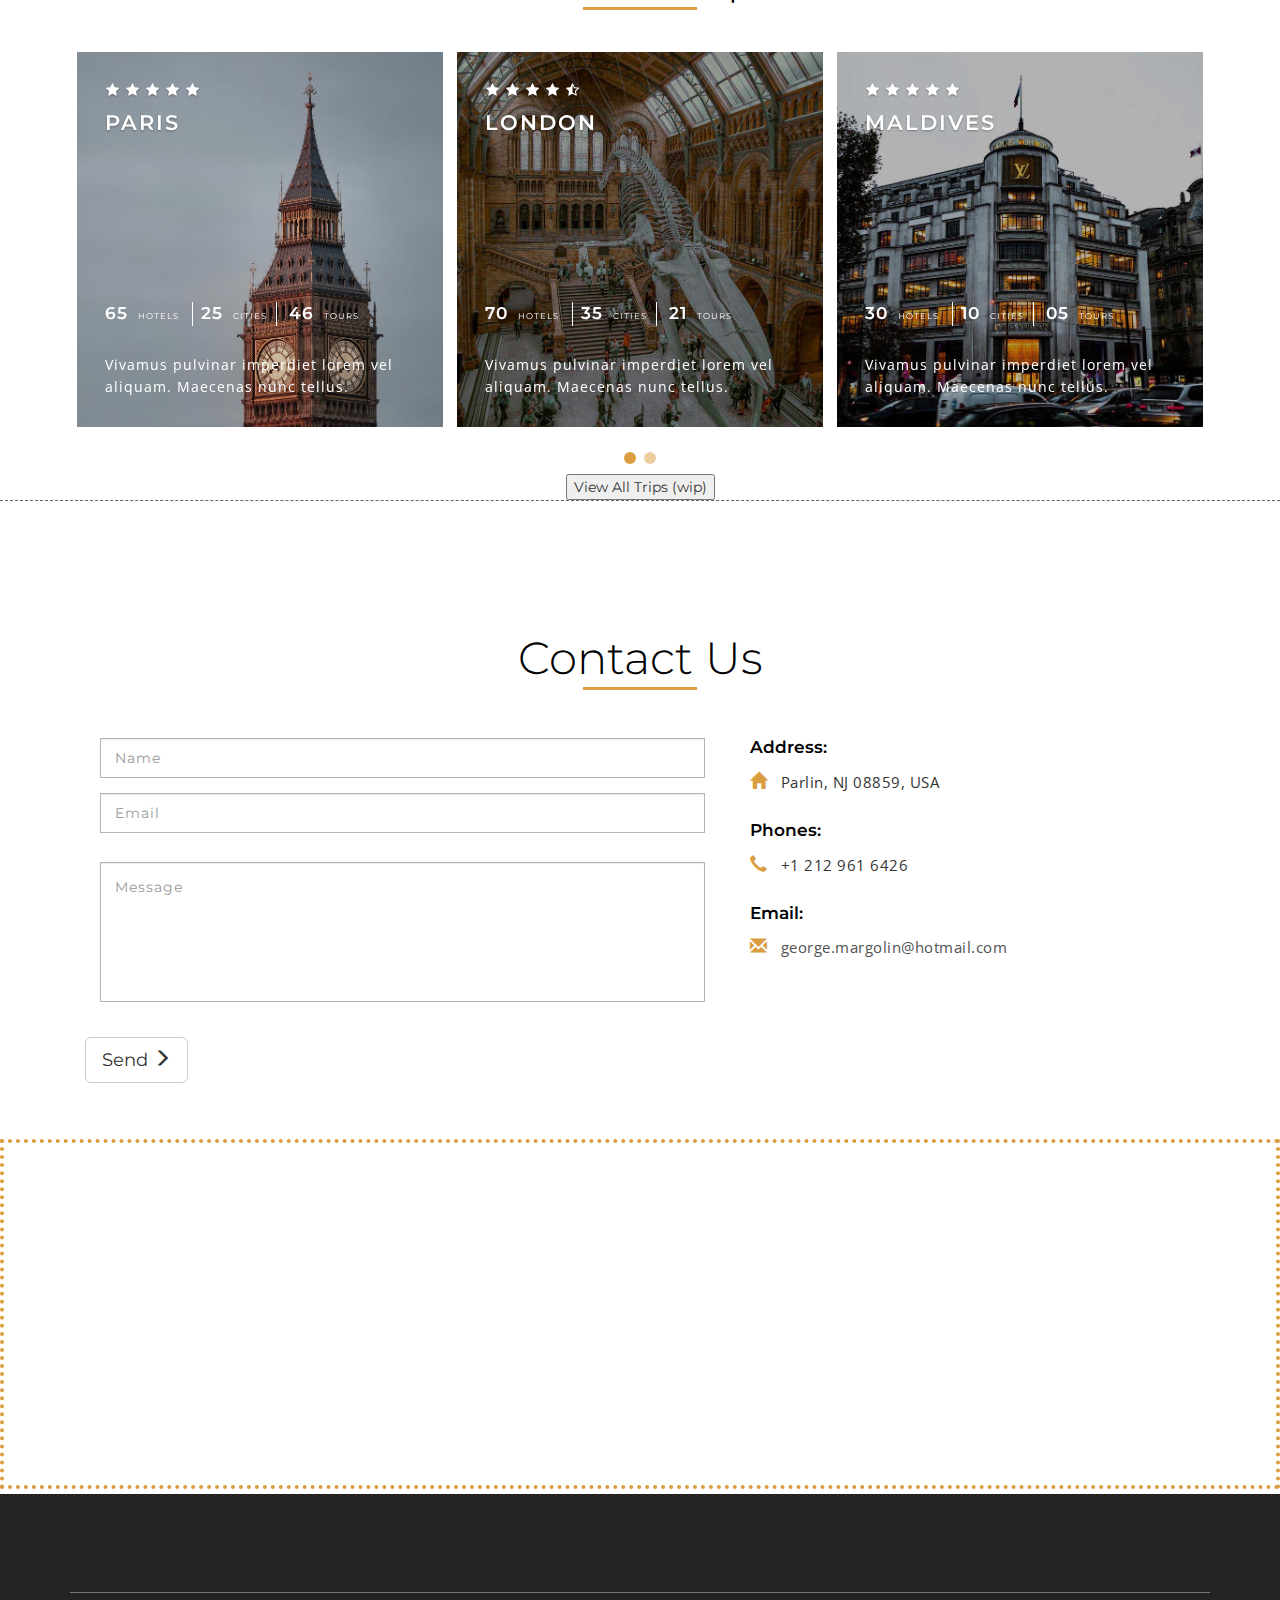
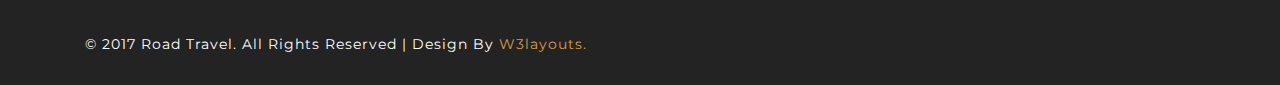
==== commit ce20cd0c: "tweak todos and add form submission" ====
--- a/index.html
+++ b/index.html
@@ -49,7 +49,8 @@
 				<span class="icon-bar"></span>
 				<span class="icon-bar"></span>
 			</button>
-			<!-- TODO put translation tab and music tab -->
+			<!-- todo eugene v2: put translation tab -->
+			<!-- todo eugene v2: put music tab, dynamic based on trip -->
 		</div>
 		<!--
 		<div class="top-nav-text">
@@ -140,9 +141,9 @@
 			<h3>Welcome to our family!</h3>
 			<h4>Currently, we are 3 Margolins, 5 Rotaches, and 1 Sokolov</h4>
 			<p>Our family hails from Saint Petersburg, Russia and moved to New York City. Our first wave of immigrants came in August of 1995. {todo: add more text}</p>
-			<p>We currently reside in different parts of New Jersey. {todo: add more text}</p>
+			<p>We currently reside in different parts of New Jersey. We enjoy family gatherings, discussing business ideas, and "constructive" criticism. {todo: add more text}</p>
 			<ul>
-				<!-- todo add page for family tree -->
+				<!-- todo george v2: add page for family tree -->
 				<li><a href="#team" class="w3l scroll">Family Tree</a></li>
 			</ul>
 		</div>
@@ -172,7 +173,7 @@
 				</div>
 				<div class="team-agile">
 					<h4>Valentina</h4>
-					<p>{todo: add text}</p>
+					<p>Commander in Chief</p>
 				</div>
 			</div>
 			<div class="clearfix"> </div>
@@ -411,7 +412,8 @@
 	</div>
 	<div>
 		<div class="team-row">
-			<!-- todo - add view all trips page -->
+			<!-- todo eugene/tahir v1: add all trips page -->
+			<!-- todo eugene/tahir v1: child trip modal -->
 			<input type="submit" value="View All Trips (wip)">
 		</div>
 	</div>
@@ -424,13 +426,26 @@
 		<h3 class="heading">Contact Us</h3>
 		<div class="contact-agileinfo">
 			<div class="col-md-7 contact-right"> 
-				<form action="#" method="post">  
-					<input type="text" name="Name" placeholder="Name" required="">
-					<input type="email" class="email" name="Email" placeholder="Email" required="">
-					<input type="text" name="Phone no" placeholder="Phone" required="">
-					<textarea name="Message" placeholder="Message" required=""></textarea>
-					<!-- todo implement contact form <input type="submit" value="SUBMIT" >  -->
+				<form id="gform" method="POST"
+                action="https://script.google.com/macros/s/url/exec">
+					<div class="col-sm-12 form-group">
+						<input class="form-control" id="name" name="name" placeholder="Name" type="text" required>
+					</div>
+					<div class="col-sm-12 form-group">
+						<div id="email-invalid-message" class="email-invalid">
+							Please enter a valid email!
+						</div>
+						<input class="form-control" id="email" name="email" placeholder="Email" type="email" required>
+					</div>
+					<div class="col-sm-12 form-group">
+						<textarea class="form-control" id="comments" name="comments" placeholder="Message" rows="5"></textarea><br>
+					</div>
+					<button class="btn btn-default btn-lg" type="submit">Send <span class="glyphicon glyphicon-menu-right"></span></button>
 				</form>
+				<div style="display:none;" id="thankyou_message">
+				<h2>Thanks for contacting us! <br>
+				  We will get back to you soon!</h2>
+				</div>
 			</div>
 			<div class="col-md-5 contact-left">
 				<div class="address">
@@ -453,7 +468,7 @@
 <section class="agileits-w3layouts-map">
 	<iframe src="https://www.google.com/maps/embed?pb=!1m14!1m8!1m3!1d3035.840729826542!2d-74.27171308756289!3d40.45666197859065!3m2!1i1024!2i768!4f13.1!3m3!1m2!1s0x89c3cb98b7c00d93%3A0xe7745914ebf3144c!2sSpinnaker%20Pointe%20Clubhouse!5e0!3m2!1sen!2svi!4v1703189027589!5m2!1sen!2svi" allowfullscreen></iframe>
 
-<!-- todo add page visitor js -->
+<!-- todo george v2: add page visitor js -->
 
 </section>
 <!-- //contact -->	
@@ -585,6 +600,8 @@
 		</script>
 	<!-- //script for fonts -->
 
+	<script data-cfasync="false" src="js/form-submission-handler.js"></script>
+
 <!-- //js-scripts -->
 </body>
 </html>
--- a/css/style.css
+++ b/css/style.css
@@ -2569,3 +2569,8 @@
 	
 }
 /*-- Responsive Design --*/
+
+.email-invalid {
+    display: none;
+    color: red;
+}
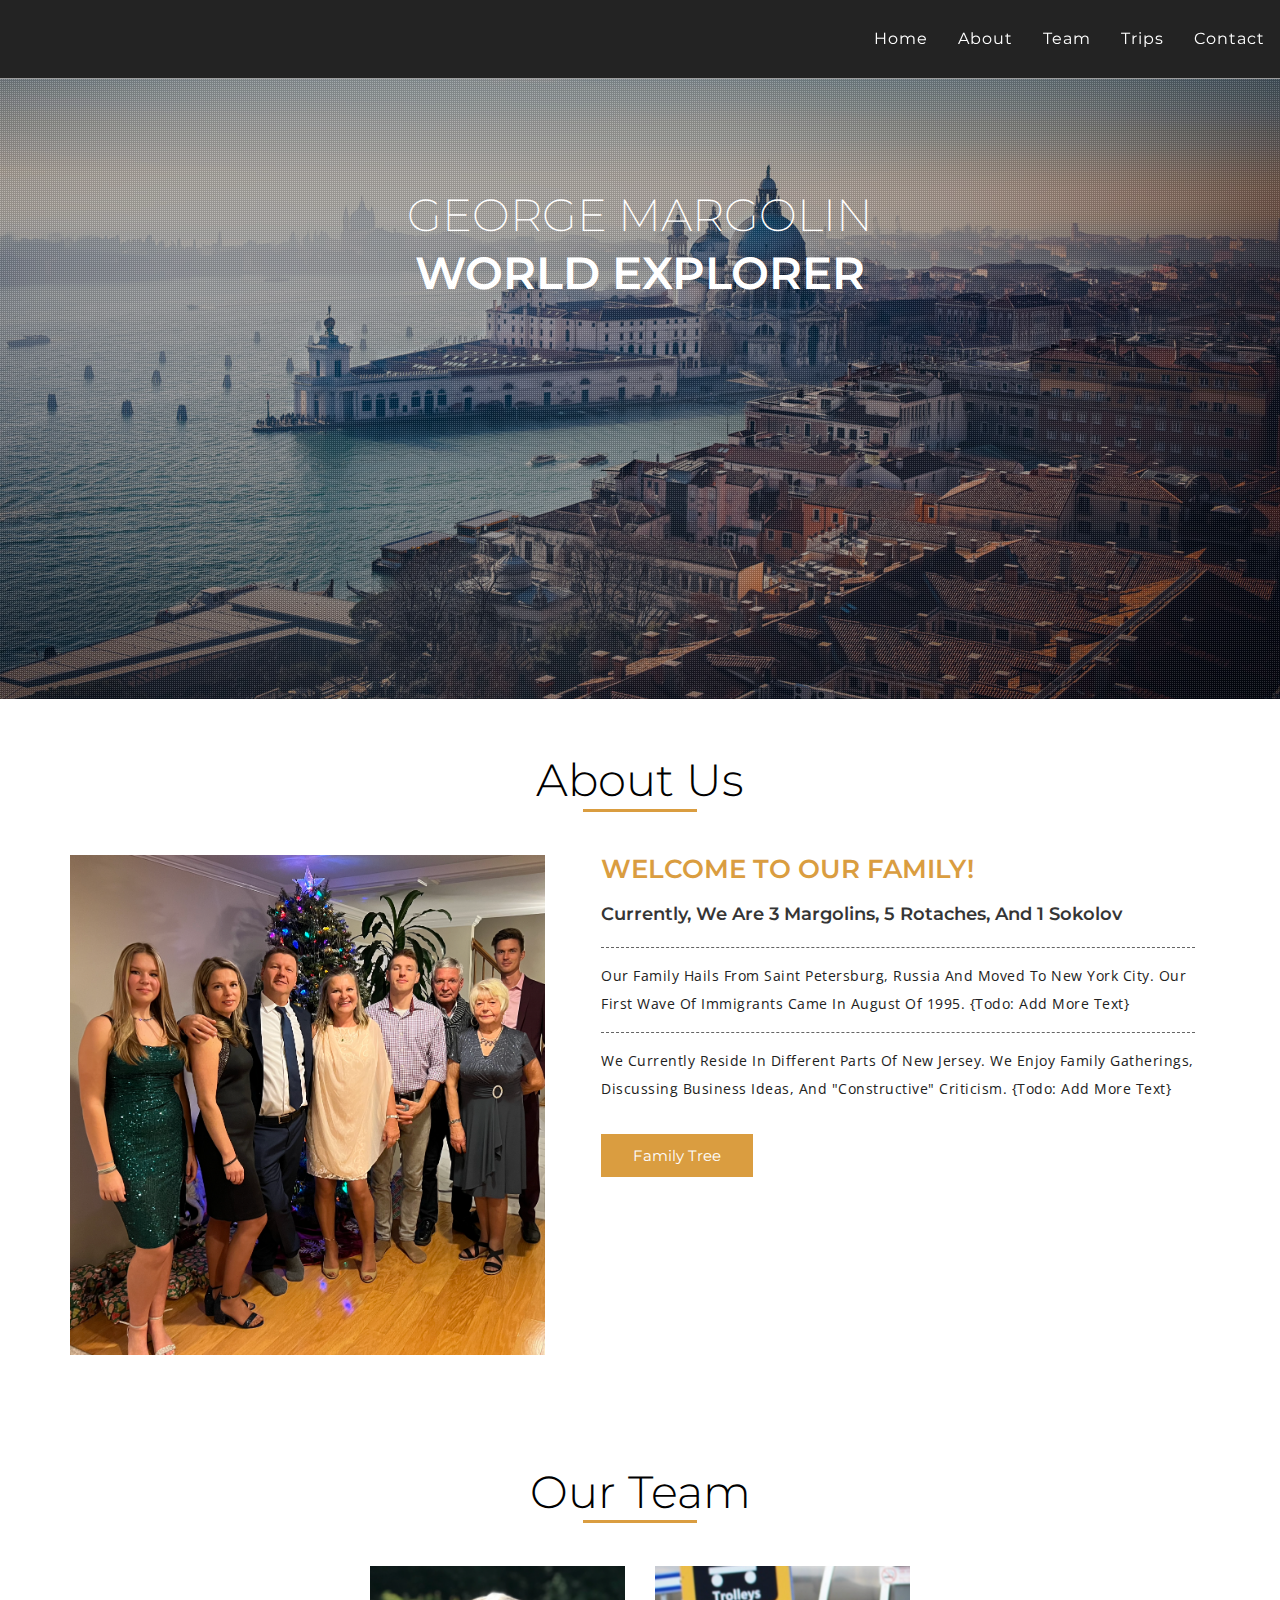
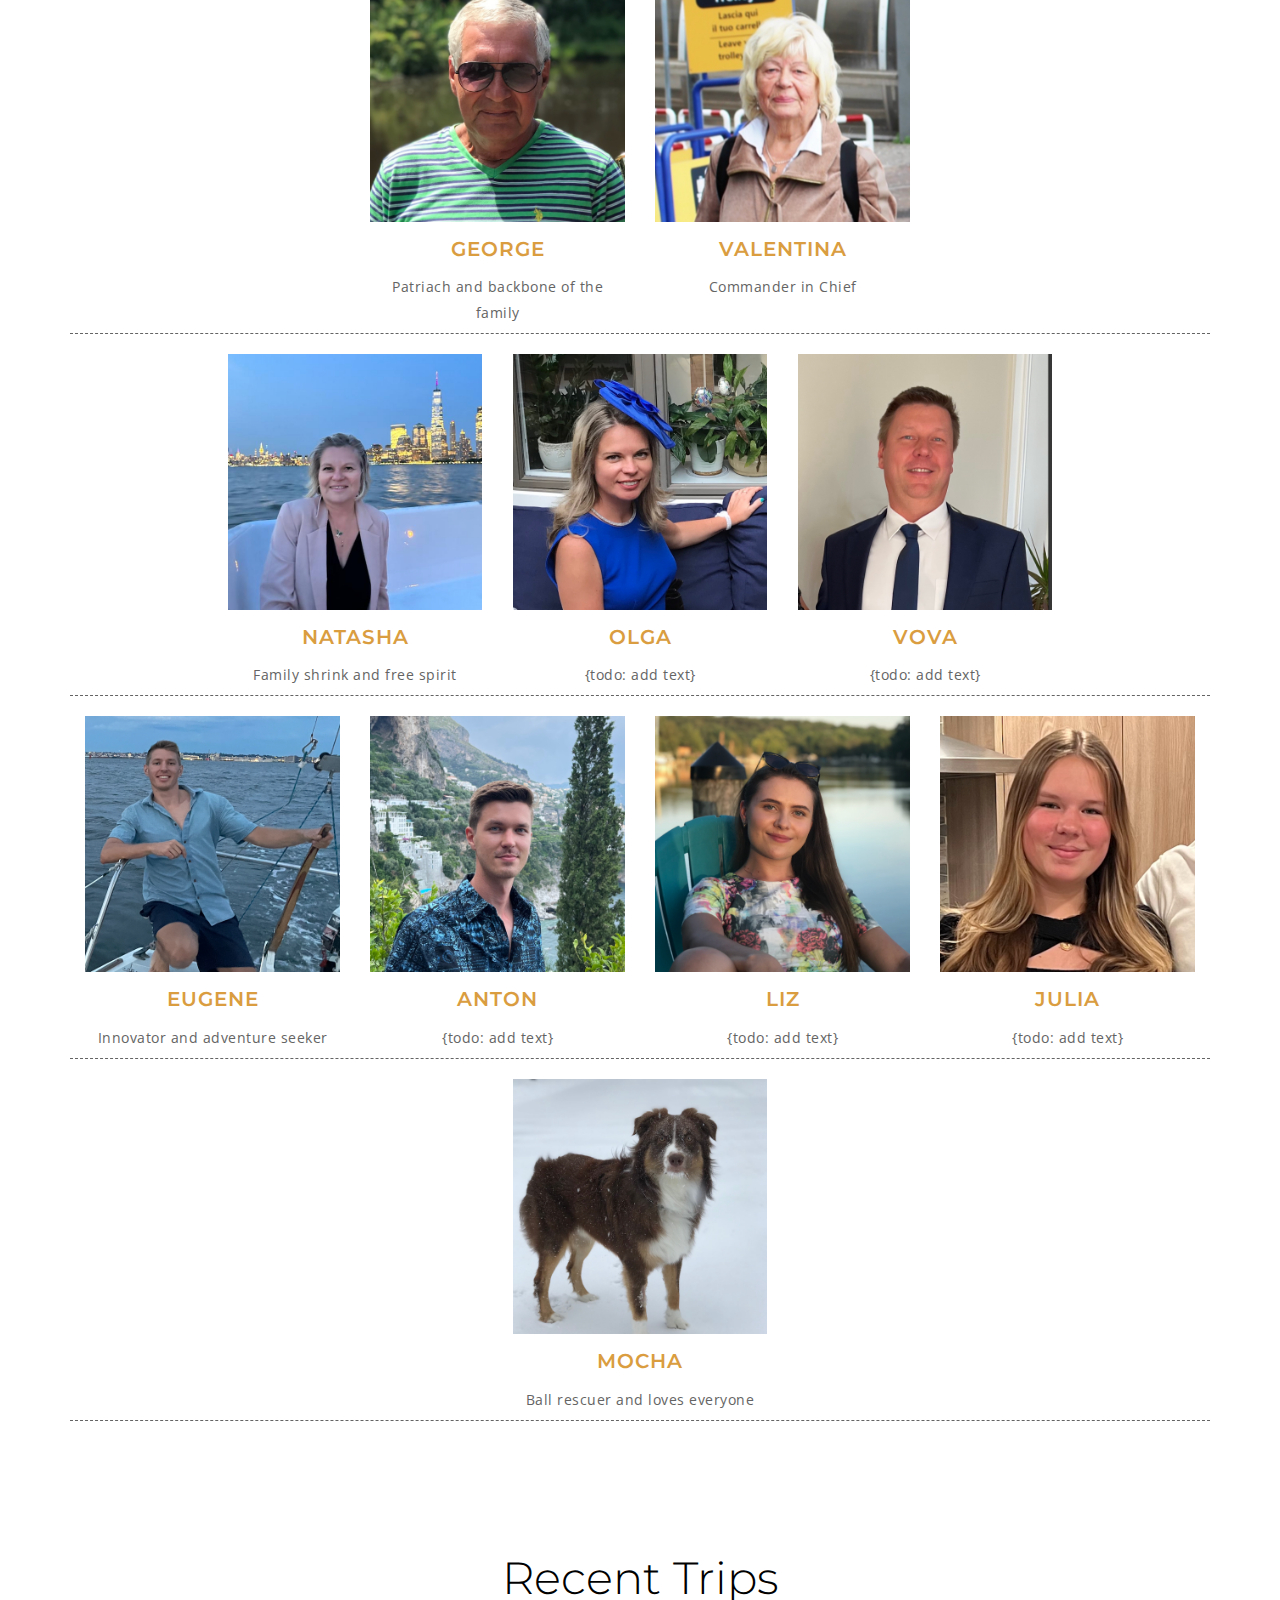
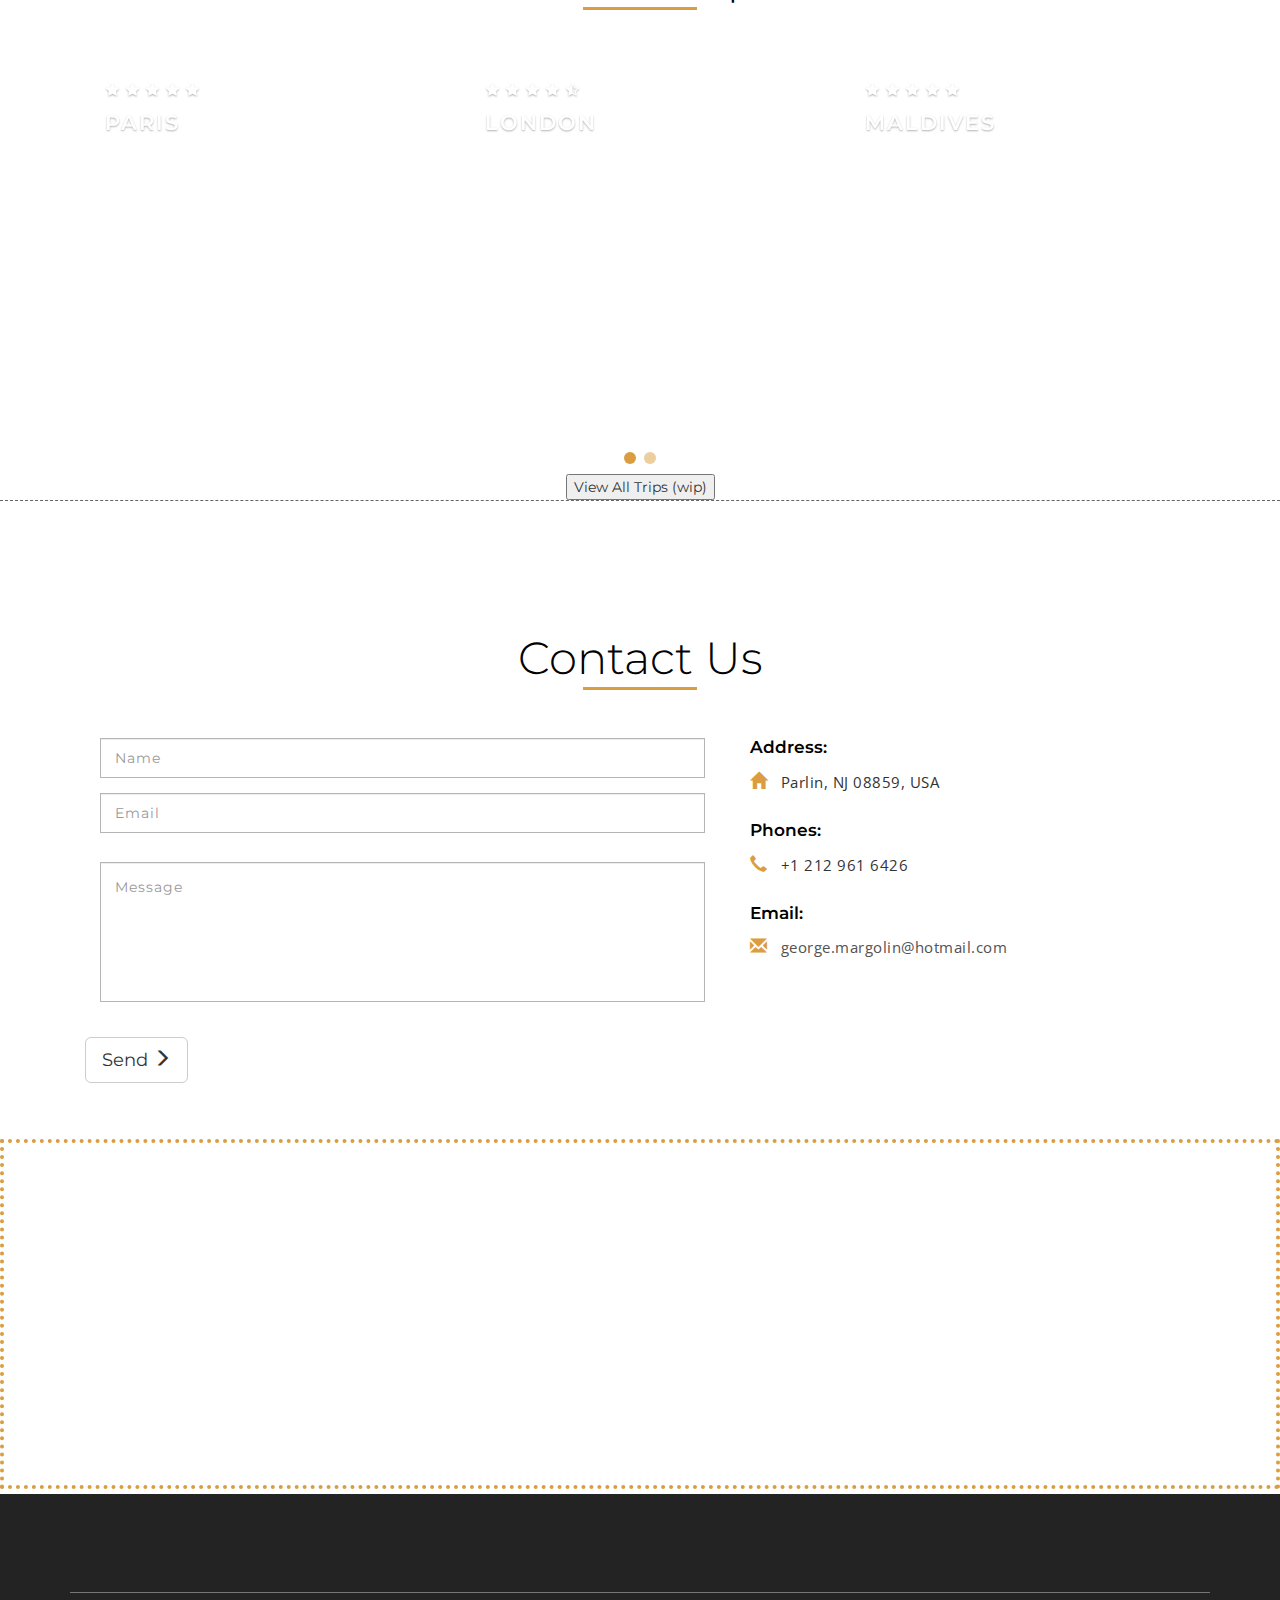
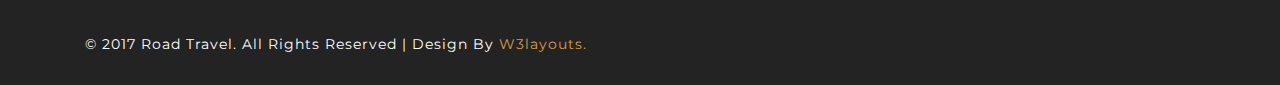
==== commit 4d4c98b9: "update natasha subtitle" ====
--- a/index.html
+++ b/index.html
@@ -186,7 +186,7 @@
 				</div>
 				<div class="team-agile">
 					<h4>Natasha</h4>
-					<p>Psycologist and free spirit</p>
+					<p>Family shrink and free spirit</p>
 				</div>
 			</div>
 			<div class="col-md-3 team-grids">
--- a/css/style.css
+++ b/css/style.css
@@ -549,6 +549,7 @@
     width: 42px;
 }
 .callbacks_nav.next {
+    display: none;
     left: auto;
     background: url(../images/left.png) no-repeat 9px 9px  #000;
     right: 47.2%;
@@ -557,6 +558,7 @@
     background-color: #da9d40;
 }
 .callbacks_nav.prev {
+    display: none;
     left: auto;
     background: url(../images/right.png) no-repeat 9px 9px #000;
     left: 47.2%;
